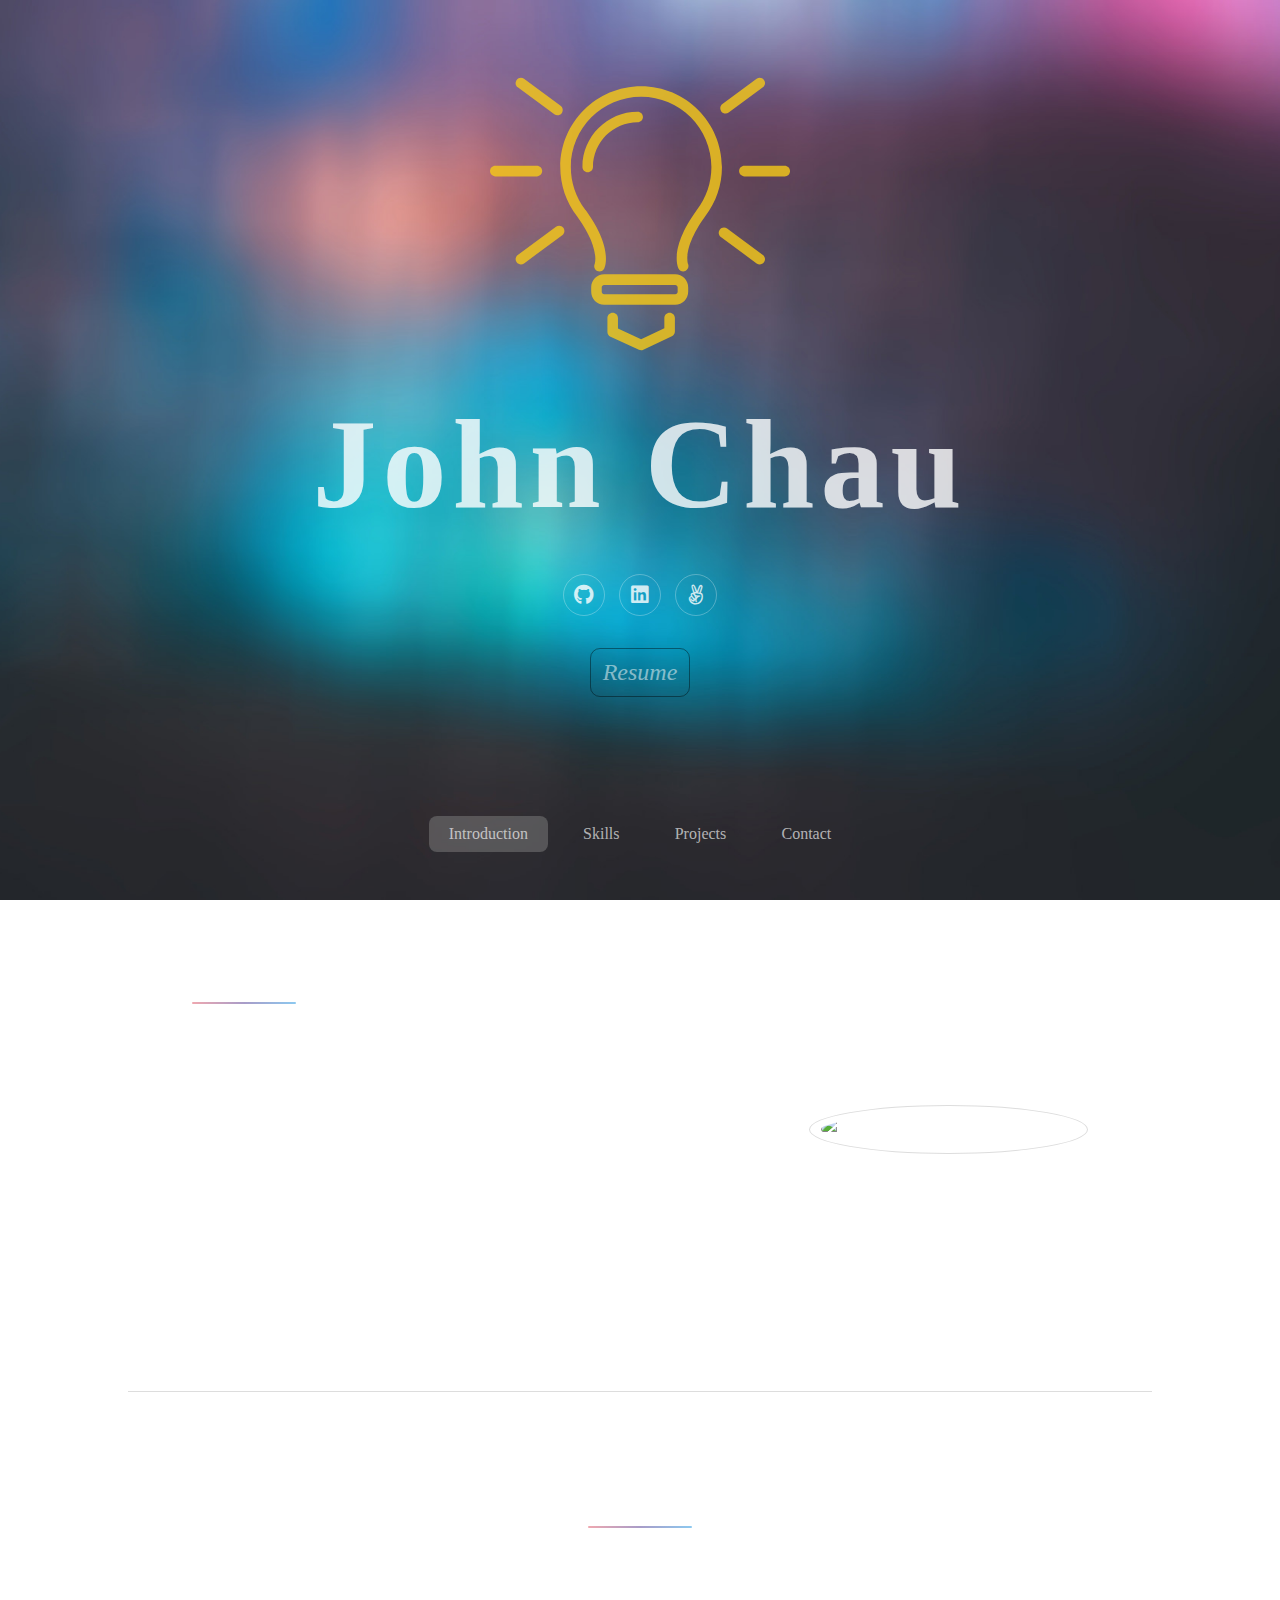
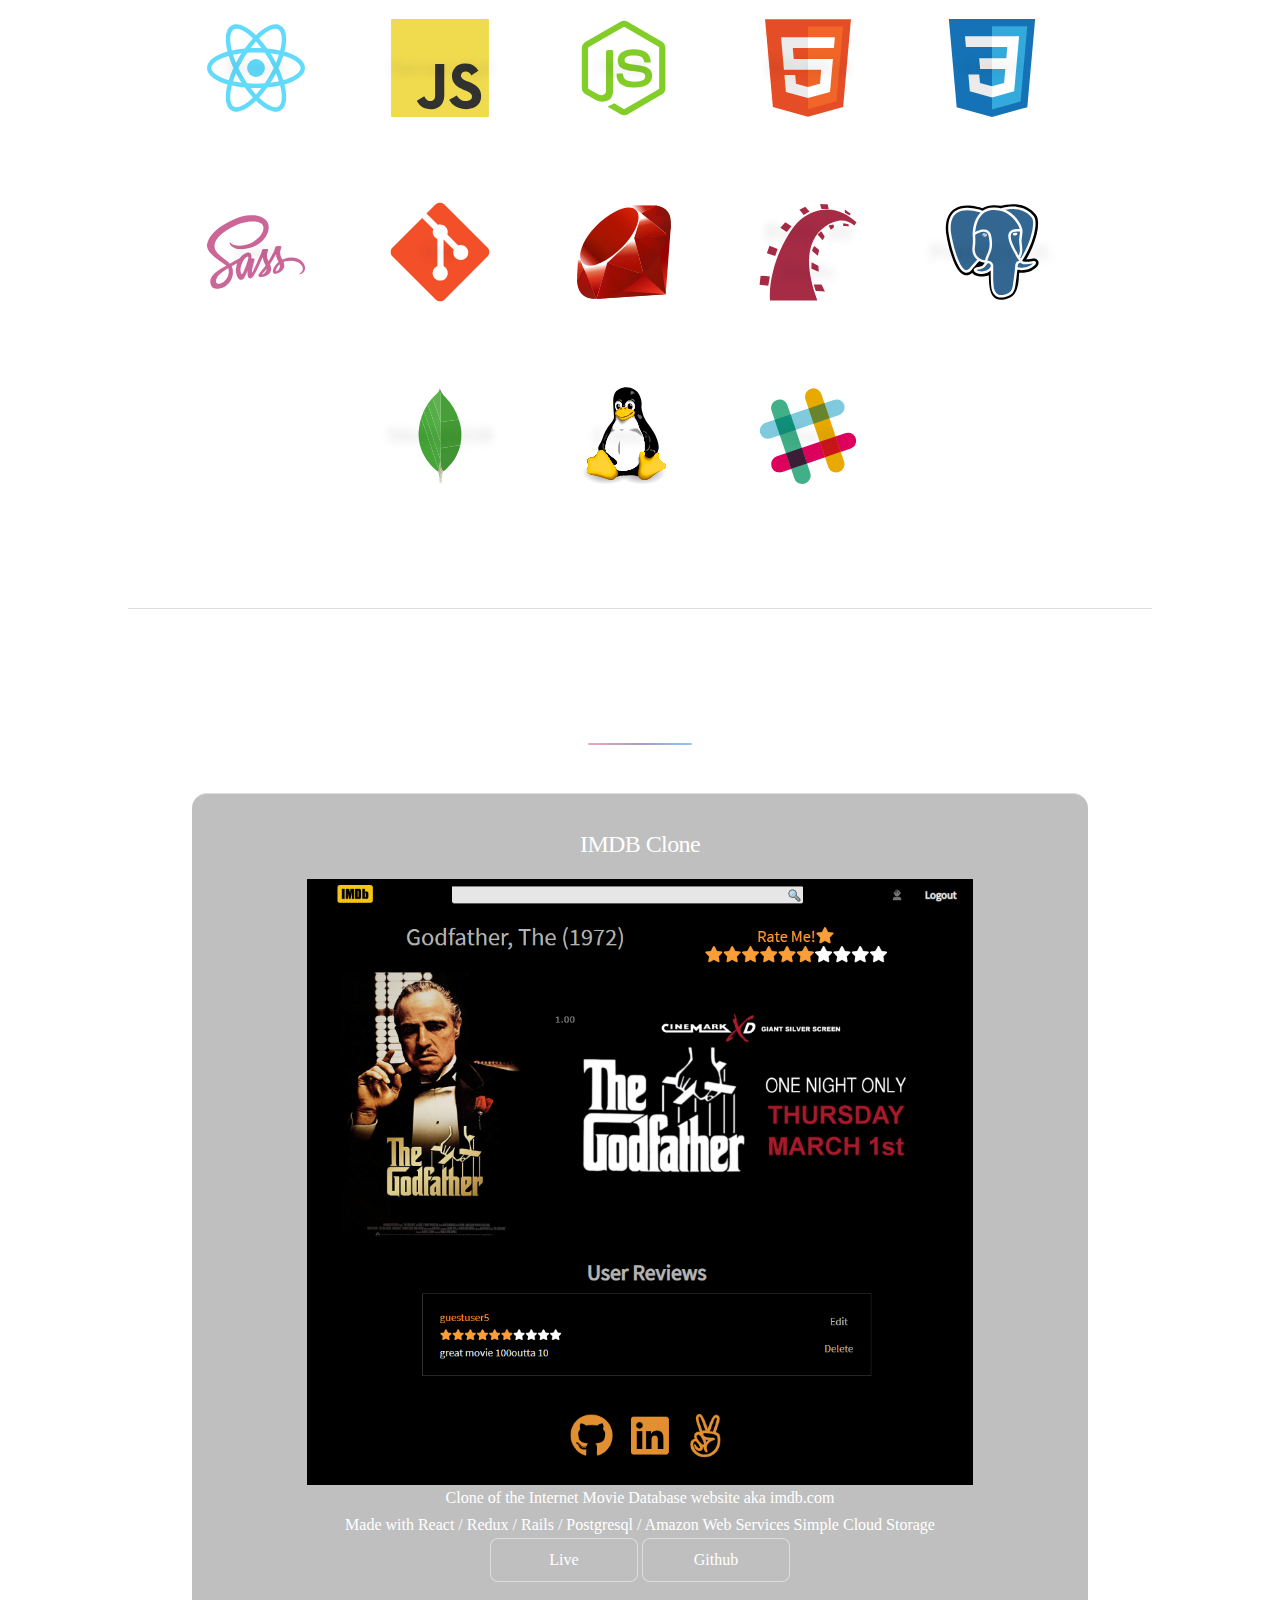
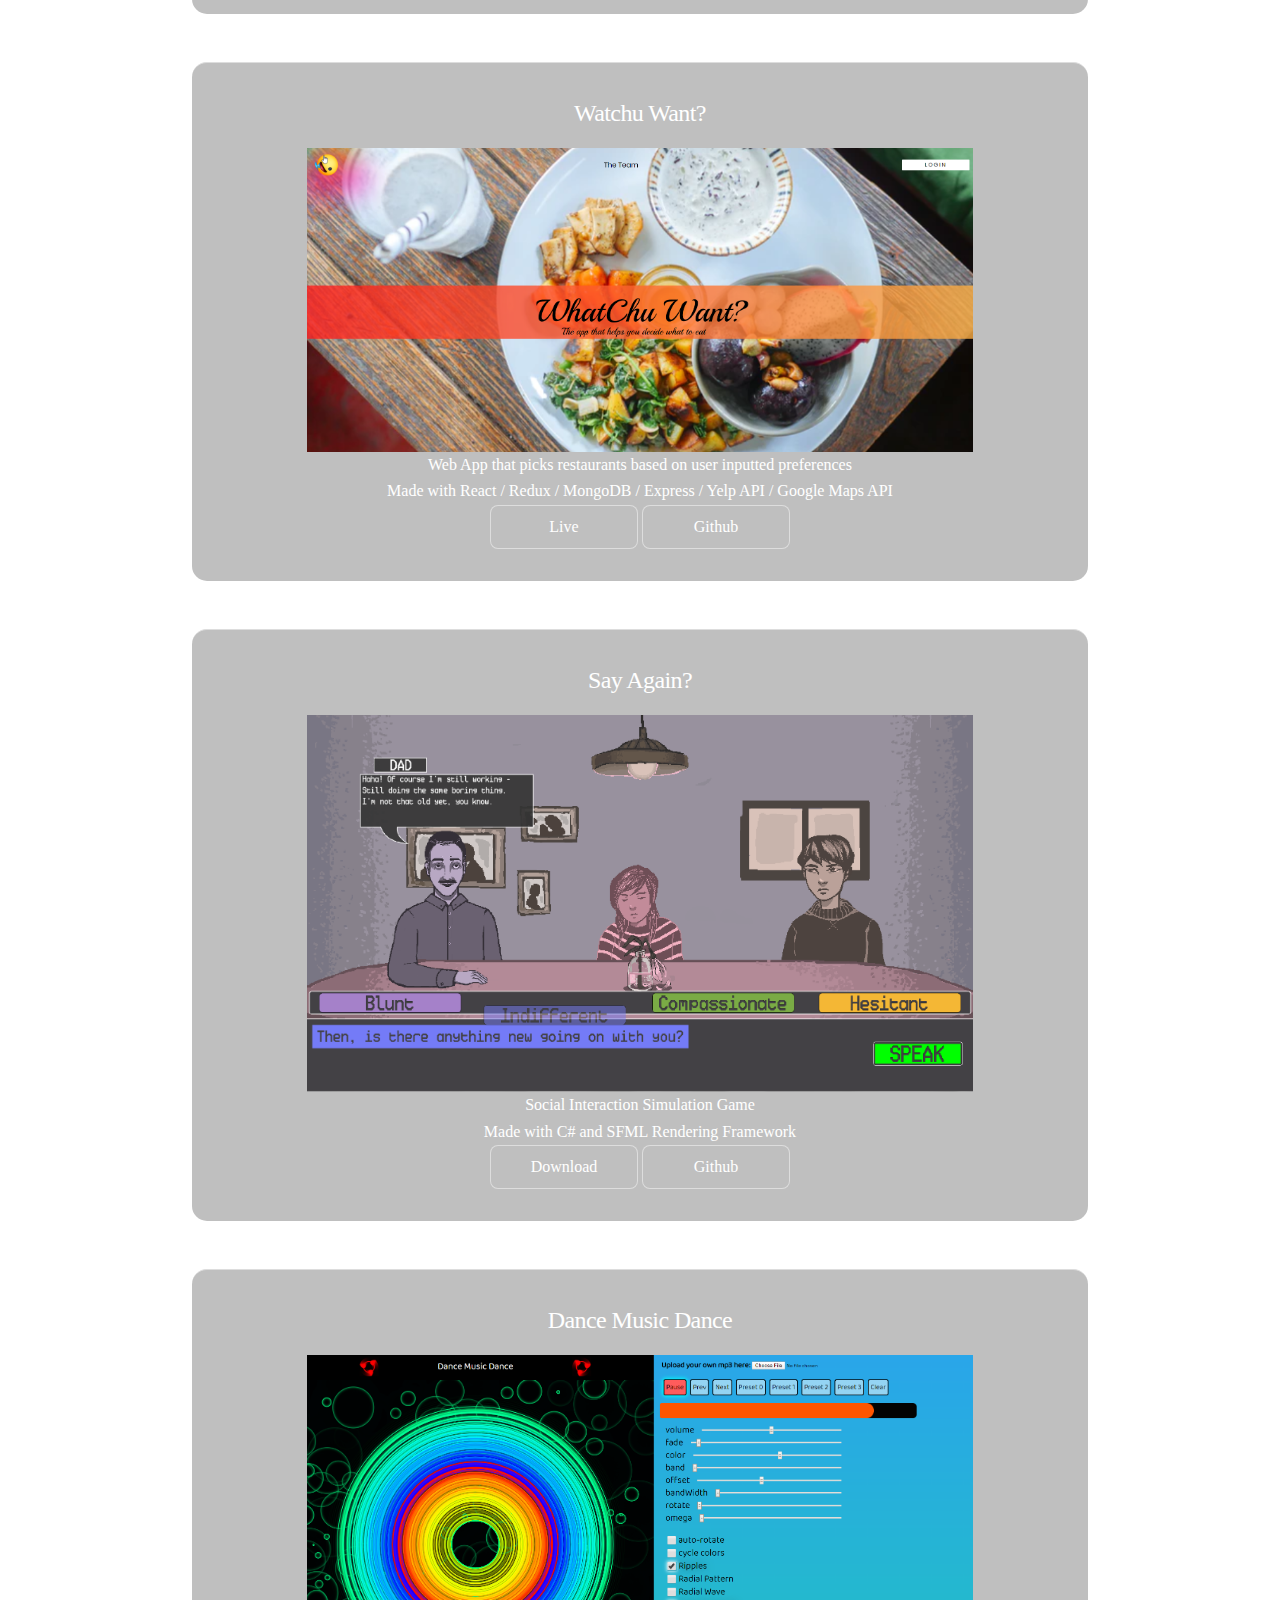
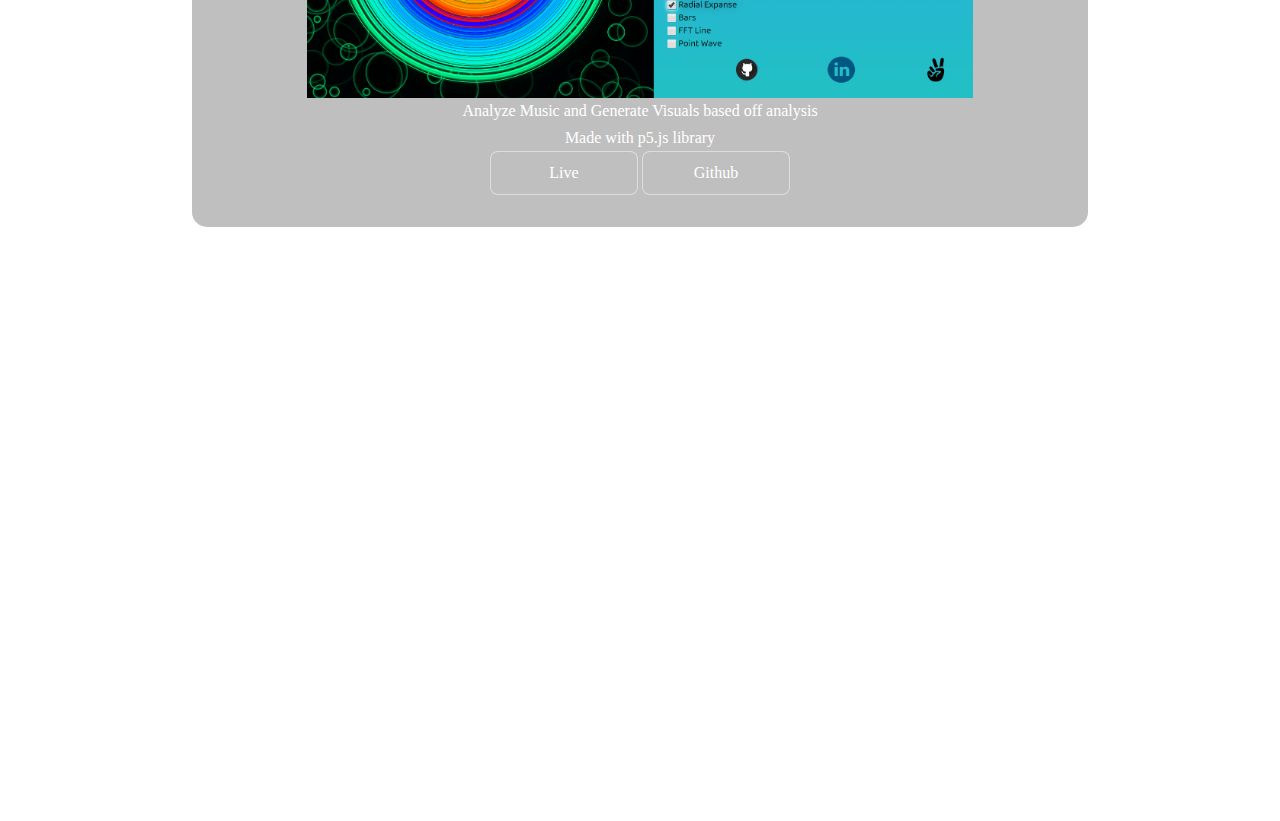
==== index.html @ 64729019 "clear up icons, change to new colorful ones" ====
<!DOCTYPE HTML>
<!--
	Stellar by HTML5 UP
	html5up.net | @ajlkn
	Free for personal and commercial use under the CCA 3.0 license (html5up.net/license)
-->
<html>
	<head>
		<title>John Chau</title>
		<meta charset="utf-8" />
		<meta name="viewport" content="width=device-width, initial-scale=1, user-scalable=no" />
		<link rel="stylesheet" href="assets/css/main.css" />
		<link rel="shortcut icon" href="images/bulb.svg" type="image/svg">
		<noscript><link rel="stylesheet" href="assets/css/noscript.css" /></noscript>
	</head>
	<body class="is-preload">

		<!-- Wrapper -->
			<div id="wrapper" class='fade-children'>

				<!-- Header -->
					<header id="header" class="alt">
						<!-- <span class="logo"><img src="images/bulb.svg" alt="bulb" /></span> -->
						<span class="logo">
							<object type="image/svg+xml" data="images/bulb.svg">
								Your browser does not support SVG
							</object>
						</span>
						<h1>John Chau</h1>
						<ul class="icons">
							<li><a href="https://github.com/jwchau" target="_blank" class="icon brands fa-github alt"><span class="label">GitHub</span></a></li>
							<li><a href="https://linkedin.com/in/jwchau" target="_blank" class="icon brands fa-linkedin alt"><span class="label">Linkedin</span></a></li>
							<li><a href="https://angel.co/u/john-chau-4" target="_blank" class="icon brands fa-angellist alt"><span class="label">Angellist</span></a></li>
						</ul>
						<a id='resume' href="./Resume.pdf" target="_blank">Resume</a>
					</header>

				<!-- Nav -->
					<nav id="nav">
						<ul>
							<li><a href="#intro" class="active">Introduction</a></li>
							<li><a href="#first">Skills</a></li>
							<li><a href="#second">Projects</a></li>
							<li><a href="#cta">Contact</a></li>
						</ul>
					</nav>

				<!-- Main -->
					<div id="main">

						<!-- Introduction -->
							<section id="intro" class="main">
								<div class="spotlight">
									<div class="content">
										<header class="major">
											<h2>About Me</h2>
										</header>
										<p>The Past: I graduated from UC Santa Cruz with BS: Computer Game Design and started as a programmer for a manufacturing company.
											I really enjoyed the work and wanted to explore what else the industry had to offer. <br><br>
											The Present: I finished a coding bootcamp, App Academy, and where I built several fullstack web applications with
											technologies like React.js, Ruby on Rails, MongoDB that can be seen in the projects section.<br><br>
											The Future: I am currently searching for software engineering positions in the bay area.
											With my background in fullstack development and game design I am confident I can work well in a team while pushing out production quality software.
										</p>
										<!-- <ul class="actions">
											<li><a href="generic.html" class="button">Learn More</a></li>
										</ul> -->
									</div>
									<span class="image"><img src="face.png" alt="face" /></span>
								</div>
							</section>

						<!-- First Section -->
							<section id="first" class="main special">
								<header class="major">
									<h2>Skills</h2>
								</header>
								<ul class="features">
									<li>
										<p>React</p>
										<img src="images/icons/react.svg" alt="react">
									</li>
									<li>
										<p>Javascript</p>
										<img src="images/icons/javascript.svg" alt="javascript">
									</li>
									<li>
										<p>Node</p>
										<img src="images/icons/nodejs.svg" alt="nodejs.svg">
									</li>
									<li>
										<p>HTML5</p>
										<img src="images/icons/html5.svg" alt="html5.svg">
									</li>
									<li>
										<p>CSS3</p>
										<img src="images/icons/css3.svg" alt="css3.svg">
									</li>
									<li>
										<p>Sass</p>
										<img src="images/icons/sass.svg" alt="sass.svg">
									</li>
									<li>
										<p>Git</p>
										<img src="images/icons/git.svg" alt="git.svg">
									</li>
									<li>
										<p>Ruby</p>
										<img src="images/icons/ruby.svg" alt="ruby.svg">
									</li>
									<li>
										<p>Ruby on Rails</p>
										<img src="images/icons/rails.svg" alt="rails.svg">
									</li>
									<li>
										<p>PostgreSQL</p>
										<img src="images/icons/postgresql.svg" alt="postgresql.svg">
									</li>
									<li>
										<p>MongoDB</p>
										<img src="images/icons/mongodb.svg" alt="mongodb.svg">
									</li>
									<li>
										<p>Linux</p>
										<img src="images/icons/linux.svg" alt="linux.svg">
									</li>
									<li>
										<p>Slack</p>
										<img src="images/icons/slack.svg" alt="slack.svg">
									</li>
								</ul>
							</section>

						<!-- Second Section -->
							<section id="second" class="main special">
								<header class="major">
									<h2>Projects</h2>
								</header>
								<ul class='alt projects-ul'>
									<li>
										<h2>IMDB Clone</h2>
										<img src="images/imdb.png" alt="imdb">
										<p>Clone of the Internet Movie Database website aka imdb.com <br>
											Made with React / Redux / Rails / Postgresql / Amazon Web Services Simple Cloud Storage
										</p>
										<div>
											<a href="http://mi-imdb.herokuapp.com/" class="button">Live</a>
											<a href="https://github.com/jwchau/imdb-clone" class="button">Github</a>
										</div>
										
									</li>
									<li>
										<h2>Watchu Want?</h2>
										<img src="images/wcw.png" alt="wcw">
										<p>Web App that picks restaurants based on user inputted preferences <br>
											Made with React / Redux / MongoDB / Express / Yelp API / Google Maps API
										</p>
										<div>
											<a href="http://watchuwant.herokuapp.com/" class="button">Live</a>
											<a href="https://github.com/jwchau/WatchuWant" class="button">Github</a>
										</div>
										
									</li>
									<li>
										<h2>Say Again?</h2>
										<img src="images/sayagain.png" alt="sayagain">
										<p>Social Interaction Simulation Game <br>
											Made with C# and SFML Rendering Framework
										</p>
										<div>
											<a href="https://teambabblefish.itch.io/say-again" class="button">Download</a>
											<a href="https://github.com/jwchau/SayAgain" class="button">Github</a>
										</div>
									</li>
									<li>
										<h2>Dance Music Dance</h2>
										<img src="images/dmd.png" alt="imdb">
										<p>Analyze Music and Generate Visuals based off analysis <br>
											Made with p5.js library
										</p>
										<div>
											<a href="https://jwchau.github.io/DanceMusicDance" class="button">Live</a>
											<a href="https://github.com/jwchau/DanceMusicDance" class="button">Github</a>
										</div>
									</li>
								</ul>
							</section>

						<!-- Get Started -->
							<!-- <section id="cta" class="main special">
								<footer class="major">
									<ul class="actions special">
										<li><a href="#" class="button">More About Me</a></li>
									</ul>
								</footer>
							</section> -->
					</div>

				<!-- Footer -->
					<footer id="footer">
						<section>
							<h2>Contact Information</h2>
							<p>For the quickest response time contact me via email, telephone or LinkedIn<br><br>
							Feel free to browse my other social medias to see what else I have going on in my life.
							</p>
						</section>
						<section>
							<h2>Direct Contact</h2>
							<dl class="alt">
								<dt>Phone</dt>
								<dd>(408) 896-0830</dd>
								<dt>Email</dt>
								<dd><a href="#">john.win.chau@gmail.com</a></dd>
							</dl>
							<h2>Social Media</h2>
							<ul class="icons">
								<li><a href="https://github.com/jwchau" target="_blank" class="icon brands fa-github alt"><span class="label">GitHub</span></a></li>
								<li><a href="https://linkedin.com/in/jwchau" target="_blank" class="icon brands fa-linkedin alt"><span class="label">Linkedin</span></a></li>
								<li><a href="https://angel.co/u/john-chau-4" target="_blank" class="icon brands fa-angellist alt"><span class="label">Angellist</span></a></li>
								<li><a href="https://twitter.com/johnchau1900" target="_blank" class="icon brands fa-twitter alt"><span class="label">Twitter</span></a></li>
								<li><a href="https://www.facebook.com/john.chau.3388" target="_blank" class="icon brands fa-facebook-f alt"><span class="label">Facebook</span></a></li>
								<li><a href="https://www.instagram.com/johnseeyaa/" target="_blank" class="icon brands fa-instagram alt"><span class="label">Instagram</span></a></li>
							</ul>
						</section>
						<p class="copyright">&copy; 2020 - John Chau </p>
					</footer>

			</div>

		<!-- Scripts -->
			<script src="assets/js/jquery.min.js"></script>
			<script src="assets/js/jquery.scrollex.min.js"></script>
			<script src="assets/js/jquery.scrolly.min.js"></script>
			<script src="assets/js/browser.min.js"></script>
			<script src="assets/js/breakpoints.min.js"></script>
			<script src="assets/js/util.js"></script>
			<script src="assets/js/main.js"></script>

	</body>
</html>
---- assets/css/main.css ----
@import url(fontawesome-all.min.css);
@import 'https://fonts.googleapis.com/css?family=Source+Sans+Pro:300,400';

/*
	Stellar by HTML5 UP
	html5up.net | @ajlkn
	Free for personal and commercial use under the CCA 3.0 license (html5up.net/license)
*/

html, body, div, span, applet, object,
iframe, h1, h2, h3, h4, h5, h6, p, blockquote,
pre, a, abbr, acronym, address, big, cite,
code, del, dfn, em, img, ins, kbd, q, s, samp,
small, strike, strong, sub, sup, tt, var, b,
u, i, center, dl, dt, dd, ol, ul, li, fieldset,
form, label, legend, table, caption, tbody,
tfoot, thead, tr, th, td, article, aside,
canvas, details, embed, figure, figcaption,
footer, header, hgroup, menu, nav, output, ruby,
section, summary, time, mark, audio, video {
	margin: 0;
	padding: 0;
	border: 0;
	font-size: 100%;
	font: inherit;
	vertical-align: baseline;
	font-family: 'Playfair Display';
}

article, aside, details, figcaption, figure,
footer, header, hgroup, menu, nav, section {
	display: block;}

body {
	line-height: 1;
	overflow-x: hidden;
}

ol, ul {
	list-style: none;
}

blockquote, q {
	quotes: none;
}

	blockquote:before, blockquote:after, q:before, q:after {
		content: '';
		content: none;
	}

table {
	border-collapse: collapse;
	border-spacing: 0;
}

body {
	-webkit-text-size-adjust: none;
}

mark {
	background-color: transparent;
	color: inherit;
}

input::-moz-focus-inner {
	border: 0;
	padding: 0;
}

input, select, textarea {
	-moz-appearance: none;
	-webkit-appearance: none;
	-ms-appearance: none;
	appearance: none;
}

/* Basic */

	@-ms-viewport {
		width: device-width;
	}

	body {
		-ms-overflow-style: scrollbar;
	}

	@media screen and (max-width: 480px) {

		html, body {
			min-width: 320px;
		}

	}

	html {
		box-sizing: border-box;
	}

	*, *:before, *:after {
		box-sizing: inherit;
	}

	/* body {
		background-color: #935d8c;
		background-image: url("images/overlay.png"), -moz-linear-gradient(45deg, #e37682 15%, #5f4d93 85%);
		background-image: url("images/overlay.png"), -webkit-linear-gradient(45deg, #e37682 15%, #5f4d93 85%);
		background-image: url("images/overlay.png"), -ms-linear-gradient(45deg, #e37682 15%, #5f4d93 85%);
		background-image: url("images/overlay.png"), linear-gradient(45deg, #e37682 15%, #5f4d93 85%);
	} */

		body.is-preload *, body.is-preload *:before, body.is-preload *:after {
			-moz-animation: none !important;
			-webkit-animation: none !important;
			-ms-animation: none !important;
			animation: none !important;
			-moz-transition: none !important;
			-webkit-transition: none !important;
			-ms-transition: none !important;
			transition: none !important;
		}

/* Type */

	body {
		background-color: #935d8c;
		color: rgba(255, 255, 255, 0.65);
	}

	body, input, select, textarea {
		font-family: "Source Sans Pro", Helvetica, sans-serif;
		font-size: 17pt;
		font-weight: 300;
		line-height: 1.65;
		width: 100%;
		height: 100%;
		background: url("../../images/bg.jpg") no-repeat center fixed;
		background-size: cover;
	}

		@media screen and (max-width: 1680px) {

			body, input, select, textarea {
				font-size: 14pt;
			}

		}

		@media screen and (max-width: 1280px) {

			body, input, select, textarea {
				font-size: 12pt;
			}

		}

		@media screen and (max-width: 360px) {

			body, input, select, textarea {
				font-size: 11pt;
			}

		}

	a {
		-moz-transition: color 0.2s ease, border-bottom 0.2s ease;
		-webkit-transition: color 0.2s ease, border-bottom 0.2s ease;
		-ms-transition: color 0.2s ease, border-bottom 0.2s ease;
		transition: color 0.2s ease, border-bottom 0.2s ease;
		text-decoration: none;
		border-bottom: dotted 1px;
		color: inherit;
	}

		a:hover {
			border-bottom-color: transparent;
		}

	strong, b {
		font-weight: 400;
	}

	em, i {
		font-style: italic;
	}

		p.content {
			-moz-columns: 20em 2;
			-webkit-columns: 20em 2;
			-ms-columns: 20em 2;
			columns: 20em 2;
			-moz-column-gap: 2em;
			-webkit-column-gap: 2em;
			-ms-column-gap: 2em;
			column-gap: 2em;
			text-align: justify;
		}

	h1, h2, h3, h4, h5, h6 {
		font-weight: 300;
		line-height: 1.5;
		margin: 0 0 0.7em 0;
		letter-spacing: -0.025em;
	}

		h1 a, h2 a, h3 a, h4 a, h5 a, h6 a {
			color: inherit;
			text-decoration: none;
		}

	h1 {
		font-size: 2.5em;
		line-height: 1.2;
	}

	h2 {
		font-size: 1.5em;
	}

	h3 {
		font-size: 1.25em;
	}

	h4 {
		font-size: 1.1em;
	}

	h5 {
		font-size: 0.9em;
	}

	h6 {
		font-size: 0.7em;
	}

	@media screen and (max-width: 736px) {

		h1 {
			font-size: 2em;
		}

	}

	sub {
		font-size: 0.8em;
		position: relative;
		top: 0.5em;
	}

	sup {
		font-size: 0.8em;
		position: relative;
		top: -0.5em;
	}

	blockquote {
		border-left: solid 4px;
		font-style: italic;
		margin: 0 0 2em 0;
		padding: 0.5em 0 0.5em 2em;
	}

	code {
		border-radius: 8px;
		border: solid 1px;
		font-family: "Courier New", monospace;
		font-size: 0.9em;
		margin: 0 0.25em;
		padding: 0.25em 0.65em;
	}

	pre {
		-webkit-overflow-scrolling: touch;
		font-family: "Courier New", monospace;
		font-size: 0.9em;
		margin: 0 0 2em 0;
	}

		pre code {
			display: block;
			line-height: 1.75;
			padding: 1em 1.5em;
			overflow-x: auto;
		}

	hr {
		border: 0;
		border-bottom: solid 1px;
		margin: 2em 0;
	}

		hr.major {
			margin: 3em 0;
		}

	.align-left {
		text-align: left;
	}

	.align-center {
		text-align: center;
	}

	.align-right {
		text-align: right;
	}

	input, select, textarea {
		color: #ffffff;
	}

	a:hover {
		color: #ffffff;
	}

	strong, b {
		color: #ffffff;
	}

	h1, h2, h3, h4, h5, h6 {
		color: #ffffff;
	}

	blockquote {
		border-left-color: rgba(255, 255, 255, 0.35);
	}

	code {
		background: rgba(255, 255, 255, 0.075);
		border-color: rgba(255, 255, 255, 0.35);
	}

	hr {
		border-bottom-color: rgba(255, 255, 255, 0.35);
	}

/* Row */

	.row {
		display: flex;
		flex-wrap: wrap;
		box-sizing: border-box;
		align-items: stretch;
	}

		.row > * {
			box-sizing: border-box;
		}

		.row.gtr-uniform > * > :last-child {
			margin-bottom: 0;
		}

		.row.aln-left {
			justify-content: flex-start;
		}

		.row.aln-center {
			justify-content: center;
		}

		.row.aln-right {
			justify-content: flex-end;
		}

		.row.aln-top {
			align-items: flex-start;
		}

		.row.aln-middle {
			align-items: center;
		}

		.row.aln-bottom {
			align-items: flex-end;
		}

		.row > .imp {
			order: -1;
		}

		.row > .col-1 {
			width: 8.33333%;
		}

		.row > .off-1 {
			margin-left: 8.33333%;
		}

		.row > .col-2 {
			width: 16.66667%;
		}

		.row > .off-2 {
			margin-left: 16.66667%;
		}

		.row > .col-3 {
			width: 25%;
		}

		.row > .off-3 {
			margin-left: 25%;
		}

		.row > .col-4 {
			width: 33.33333%;
		}

		.row > .off-4 {
			margin-left: 33.33333%;
		}

		.row > .col-5 {
			width: 41.66667%;
		}

		.row > .off-5 {
			margin-left: 41.66667%;
		}

		.row > .col-6 {
			width: 50%;
		}

		.row > .off-6 {
			margin-left: 50%;
		}

		.row > .col-7 {
			width: 58.33333%;
		}

		.row > .off-7 {
			margin-left: 58.33333%;
		}

		.row > .col-8 {
			width: 66.66667%;
		}

		.row > .off-8 {
			margin-left: 66.66667%;
		}

		.row > .col-9 {
			width: 75%;
		}

		.row > .off-9 {
			margin-left: 75%;
		}

		.row > .col-10 {
			width: 83.33333%;
		}

		.row > .off-10 {
			margin-left: 83.33333%;
		}

		.row > .col-11 {
			width: 91.66667%;
		}

		.row > .off-11 {
			margin-left: 91.66667%;
		}

		.row > .col-12 {
			width: 100%;
		}

		.row > .off-12 {
			margin-left: 100%;
		}

		.row.gtr-0 {
			margin-top: 0;
			margin-left: 0em;
		}

			.row.gtr-0 > * {
				padding: 0 0 0 0em;
			}

			.row.gtr-0.gtr-uniform {
				margin-top: 0em;
			}

				.row.gtr-0.gtr-uniform > * {
					padding-top: 0em;
				}

		.row.gtr-25 {
			margin-top: 0;
			margin-left: -0.375em;
		}

			.row.gtr-25 > * {
				padding: 0 0 0 0.375em;
			}

			.row.gtr-25.gtr-uniform {
				margin-top: -0.375em;
			}

				.row.gtr-25.gtr-uniform > * {
					padding-top: 0.375em;
				}

		.row.gtr-50 {
			margin-top: 0;
			margin-left: -0.75em;
		}

			.row.gtr-50 > * {
				padding: 0 0 0 0.75em;
			}

			.row.gtr-50.gtr-uniform {
				margin-top: -0.75em;
			}

				.row.gtr-50.gtr-uniform > * {
					padding-top: 0.75em;
				}

		.row {
			margin-top: 0;
			margin-left: -1.5em;
		}

			.row > * {
				padding: 0 0 0 1.5em;
			}

			.row.gtr-uniform {
				margin-top: -1.5em;
			}

				.row.gtr-uniform > * {
					padding-top: 1.5em;
				}

		.row.gtr-150 {
			margin-top: 0;
			margin-left: -2.25em;
		}

			.row.gtr-150 > * {
				padding: 0 0 0 2.25em;
			}

			.row.gtr-150.gtr-uniform {
				margin-top: -2.25em;
			}

				.row.gtr-150.gtr-uniform > * {
					padding-top: 2.25em;
				}

		.row.gtr-200 {
			margin-top: 0;
			margin-left: -3em;
		}

			.row.gtr-200 > * {
				padding: 0 0 0 3em;
			}

			.row.gtr-200.gtr-uniform {
				margin-top: -3em;
			}

				.row.gtr-200.gtr-uniform > * {
					padding-top: 3em;
				}

		@media screen and (max-width: 1680px) {

			.row {
				display: flex;
				flex-wrap: wrap;
				box-sizing: border-box;
				align-items: stretch;
			}

				.row > * {
					box-sizing: border-box;
				}

				.row.gtr-uniform > * > :last-child {
					margin-bottom: 0;
				}

				.row.aln-left {
					justify-content: flex-start;
				}

				.row.aln-center {
					justify-content: center;
				}

				.row.aln-right {
					justify-content: flex-end;
				}

				.row.aln-top {
					align-items: flex-start;
				}

				.row.aln-middle {
					align-items: center;
				}

				.row.aln-bottom {
					align-items: flex-end;
				}

				.row > .imp-xlarge {
					order: -1;
				}

				.row > .col-1-xlarge {
					width: 8.33333%;
				}

				.row > .off-1-xlarge {
					margin-left: 8.33333%;
				}

				.row > .col-2-xlarge {
					width: 16.66667%;
				}

				.row > .off-2-xlarge {
					margin-left: 16.66667%;
				}

				.row > .col-3-xlarge {
					width: 25%;
				}

				.row > .off-3-xlarge {
					margin-left: 25%;
				}

				.row > .col-4-xlarge {
					width: 33.33333%;
				}

				.row > .off-4-xlarge {
					margin-left: 33.33333%;
				}

				.row > .col-5-xlarge {
					width: 41.66667%;
				}

				.row > .off-5-xlarge {
					margin-left: 41.66667%;
				}

				.row > .col-6-xlarge {
					width: 50%;
				}

				.row > .off-6-xlarge {
					margin-left: 50%;
				}

				.row > .col-7-xlarge {
					width: 58.33333%;
				}

				.row > .off-7-xlarge {
					margin-left: 58.33333%;
				}

				.row > .col-8-xlarge {
					width: 66.66667%;
				}

				.row > .off-8-xlarge {
					margin-left: 66.66667%;
				}

				.row > .col-9-xlarge {
					width: 75%;
				}

				.row > .off-9-xlarge {
					margin-left: 75%;
				}

				.row > .col-10-xlarge {
					width: 83.33333%;
				}

				.row > .off-10-xlarge {
					margin-left: 83.33333%;
				}

				.row > .col-11-xlarge {
					width: 91.66667%;
				}

				.row > .off-11-xlarge {
					margin-left: 91.66667%;
				}

				.row > .col-12-xlarge {
					width: 100%;
				}

				.row > .off-12-xlarge {
					margin-left: 100%;
				}

				.row.gtr-0 {
					margin-top: 0;
					margin-left: 0em;
				}

					.row.gtr-0 > * {
						padding: 0 0 0 0em;
					}

					.row.gtr-0.gtr-uniform {
						margin-top: 0em;
					}

						.row.gtr-0.gtr-uniform > * {
							padding-top: 0em;
						}

				.row.gtr-25 {
					margin-top: 0;
					margin-left: -0.375em;
				}

					.row.gtr-25 > * {
						padding: 0 0 0 0.375em;
					}

					.row.gtr-25.gtr-uniform {
						margin-top: -0.375em;
					}

						.row.gtr-25.gtr-uniform > * {
							padding-top: 0.375em;
						}

				.row.gtr-50 {
					margin-top: 0;
					margin-left: -0.75em;
				}

					.row.gtr-50 > * {
						padding: 0 0 0 0.75em;
					}

					.row.gtr-50.gtr-uniform {
						margin-top: -0.75em;
					}

						.row.gtr-50.gtr-uniform > * {
							padding-top: 0.75em;
						}

				.row {
					margin-top: 0;
					margin-left: -1.5em;
				}

					.row > * {
						padding: 0 0 0 1.5em;
					}

					.row.gtr-uniform {
						margin-top: -1.5em;
					}

						.row.gtr-uniform > * {
							padding-top: 1.5em;
						}

				.row.gtr-150 {
					margin-top: 0;
					margin-left: -2.25em;
				}

					.row.gtr-150 > * {
						padding: 0 0 0 2.25em;
					}

					.row.gtr-150.gtr-uniform {
						margin-top: -2.25em;
					}

						.row.gtr-150.gtr-uniform > * {
							padding-top: 2.25em;
						}

				.row.gtr-200 {
					margin-top: 0;
					margin-left: -3em;
				}

					.row.gtr-200 > * {
						padding: 0 0 0 3em;
					}

					.row.gtr-200.gtr-uniform {
						margin-top: -3em;
					}

						.row.gtr-200.gtr-uniform > * {
							padding-top: 3em;
						}

		}

		@media screen and (max-width: 1280px) {

			.row {
				display: flex;
				flex-wrap: wrap;
				box-sizing: border-box;
				align-items: stretch;
			}

				.row > * {
					box-sizing: border-box;
				}

				.row.gtr-uniform > * > :last-child {
					margin-bottom: 0;
				}

				.row.aln-left {
					justify-content: flex-start;
				}

				.row.aln-center {
					justify-content: center;
				}

				.row.aln-right {
					justify-content: flex-end;
				}

				.row.aln-top {
					align-items: flex-start;
				}

				.row.aln-middle {
					align-items: center;
				}

				.row.aln-bottom {
					align-items: flex-end;
				}

				.row > .imp-large {
					order: -1;
				}

				.row > .col-1-large {
					width: 8.33333%;
				}

				.row > .off-1-large {
					margin-left: 8.33333%;
				}

				.row > .col-2-large {
					width: 16.66667%;
				}

				.row > .off-2-large {
					margin-left: 16.66667%;
				}

				.row > .col-3-large {
					width: 25%;
				}

				.row > .off-3-large {
					margin-left: 25%;
				}

				.row > .col-4-large {
					width: 33.33333%;
				}

				.row > .off-4-large {
					margin-left: 33.33333%;
				}

				.row > .col-5-large {
					width: 41.66667%;
				}

				.row > .off-5-large {
					margin-left: 41.66667%;
				}

				.row > .col-6-large {
					width: 50%;
				}

				.row > .off-6-large {
					margin-left: 50%;
				}

				.row > .col-7-large {
					width: 58.33333%;
				}

				.row > .off-7-large {
					margin-left: 58.33333%;
				}

				.row > .col-8-large {
					width: 66.66667%;
				}

				.row > .off-8-large {
					margin-left: 66.66667%;
				}

				.row > .col-9-large {
					width: 75%;
				}

				.row > .off-9-large {
					margin-left: 75%;
				}

				.row > .col-10-large {
					width: 83.33333%;
				}

				.row > .off-10-large {
					margin-left: 83.33333%;
				}

				.row > .col-11-large {
					width: 91.66667%;
				}

				.row > .off-11-large {
					margin-left: 91.66667%;
				}

				.row > .col-12-large {
					width: 100%;
				}

				.row > .off-12-large {
					margin-left: 100%;
				}

				.row.gtr-0 {
					margin-top: 0;
					margin-left: 0em;
				}

					.row.gtr-0 > * {
						padding: 0 0 0 0em;
					}

					.row.gtr-0.gtr-uniform {
						margin-top: 0em;
					}

						.row.gtr-0.gtr-uniform > * {
							padding-top: 0em;
						}

				.row.gtr-25 {
					margin-top: 0;
					margin-left: -0.375em;
				}

					.row.gtr-25 > * {
						padding: 0 0 0 0.375em;
					}

					.row.gtr-25.gtr-uniform {
						margin-top: -0.375em;
					}

						.row.gtr-25.gtr-uniform > * {
							padding-top: 0.375em;
						}

				.row.gtr-50 {
					margin-top: 0;
					margin-left: -0.75em;
				}

					.row.gtr-50 > * {
						padding: 0 0 0 0.75em;
					}

					.row.gtr-50.gtr-uniform {
						margin-top: -0.75em;
					}

						.row.gtr-50.gtr-uniform > * {
							padding-top: 0.75em;
						}

				.row {
					margin-top: 0;
					margin-left: -1.5em;
				}

					.row > * {
						padding: 0 0 0 1.5em;
					}

					.row.gtr-uniform {
						margin-top: -1.5em;
					}

						.row.gtr-uniform > * {
							padding-top: 1.5em;
						}

				.row.gtr-150 {
					margin-top: 0;
					margin-left: -2.25em;
				}

					.row.gtr-150 > * {
						padding: 0 0 0 2.25em;
					}

					.row.gtr-150.gtr-uniform {
						margin-top: -2.25em;
					}

						.row.gtr-150.gtr-uniform > * {
							padding-top: 2.25em;
						}

				.row.gtr-200 {
					margin-top: 0;
					margin-left: -3em;
				}

					.row.gtr-200 > * {
						padding: 0 0 0 3em;
					}

					.row.gtr-200.gtr-uniform {
						margin-top: -3em;
					}

						.row.gtr-200.gtr-uniform > * {
							padding-top: 3em;
						}

		}

		@media screen and (max-width: 980px) {

			.row {
				display: flex;
				flex-wrap: wrap;
				box-sizing: border-box;
				align-items: stretch;
			}

				.row > * {
					box-sizing: border-box;
				}

				.row.gtr-uniform > * > :last-child {
					margin-bottom: 0;
				}

				.row.aln-left {
					justify-content: flex-start;
				}

				.row.aln-center {
					justify-content: center;
				}

				.row.aln-right {
					justify-content: flex-end;
				}

				.row.aln-top {
					align-items: flex-start;
				}

				.row.aln-middle {
					align-items: center;
				}

				.row.aln-bottom {
					align-items: flex-end;
				}

				.row > .imp-medium {
					order: -1;
				}

				.row > .col-1-medium {
					width: 8.33333%;
				}

				.row > .off-1-medium {
					margin-left: 8.33333%;
				}

				.row > .col-2-medium {
					width: 16.66667%;
				}

				.row > .off-2-medium {
					margin-left: 16.66667%;
				}

				.row > .col-3-medium {
					width: 25%;
				}

				.row > .off-3-medium {
					margin-left: 25%;
				}

				.row > .col-4-medium {
					width: 33.33333%;
				}

				.row > .off-4-medium {
					margin-left: 33.33333%;
				}

				.row > .col-5-medium {
					width: 41.66667%;
				}

				.row > .off-5-medium {
					margin-left: 41.66667%;
				}

				.row > .col-6-medium {
					width: 50%;
				}

				.row > .off-6-medium {
					margin-left: 50%;
				}

				.row > .col-7-medium {
					width: 58.33333%;
				}

				.row > .off-7-medium {
					margin-left: 58.33333%;
				}

				.row > .col-8-medium {
					width: 66.66667%;
				}

				.row > .off-8-medium {
					margin-left: 66.66667%;
				}

				.row > .col-9-medium {
					width: 75%;
				}

				.row > .off-9-medium {
					margin-left: 75%;
				}

				.row > .col-10-medium {
					width: 83.33333%;
				}

				.row > .off-10-medium {
					margin-left: 83.33333%;
				}

				.row > .col-11-medium {
					width: 91.66667%;
				}

				.row > .off-11-medium {
					margin-left: 91.66667%;
				}

				.row > .col-12-medium {
					width: 100%;
				}

				.row > .off-12-medium {
					margin-left: 100%;
				}

				.row.gtr-0 {
					margin-top: 0;
					margin-left: 0em;
				}

					.row.gtr-0 > * {
						padding: 0 0 0 0em;
					}

					.row.gtr-0.gtr-uniform {
						margin-top: 0em;
					}

						.row.gtr-0.gtr-uniform > * {
							padding-top: 0em;
						}

				.row.gtr-25 {
					margin-top: 0;
					margin-left: -0.375em;
				}

					.row.gtr-25 > * {
						padding: 0 0 0 0.375em;
					}

					.row.gtr-25.gtr-uniform {
						margin-top: -0.375em;
					}

						.row.gtr-25.gtr-uniform > * {
							padding-top: 0.375em;
						}

				.row.gtr-50 {
					margin-top: 0;
					margin-left: -0.75em;
				}

					.row.gtr-50 > * {
						padding: 0 0 0 0.75em;
					}

					.row.gtr-50.gtr-uniform {
						margin-top: -0.75em;
					}

						.row.gtr-50.gtr-uniform > * {
							padding-top: 0.75em;
						}

				.row {
					margin-top: 0;
					margin-left: -1.5em;
				}

					.row > * {
						padding: 0 0 0 1.5em;
					}

					.row.gtr-uniform {
						margin-top: -1.5em;
					}

						.row.gtr-uniform > * {
							padding-top: 1.5em;
						}

				.row.gtr-150 {
					margin-top: 0;
					margin-left: -2.25em;
				}

					.row.gtr-150 > * {
						padding: 0 0 0 2.25em;
					}

					.row.gtr-150.gtr-uniform {
						margin-top: -2.25em;
					}

						.row.gtr-150.gtr-uniform > * {
							padding-top: 2.25em;
						}

				.row.gtr-200 {
					margin-top: 0;
					margin-left: -3em;
				}

					.row.gtr-200 > * {
						padding: 0 0 0 3em;
					}

					.row.gtr-200.gtr-uniform {
						margin-top: -3em;
					}

						.row.gtr-200.gtr-uniform > * {
							padding-top: 3em;
						}

		}

		@media screen and (max-width: 736px) {

			.row {
				display: flex;
				flex-wrap: wrap;
				box-sizing: border-box;
				align-items: stretch;
			}

				.row > * {
					box-sizing: border-box;
				}

				.row.gtr-uniform > * > :last-child {
					margin-bottom: 0;
				}

				.row.aln-left {
					justify-content: flex-start;
				}

				.row.aln-center {
					justify-content: center;
				}

				.row.aln-right {
					justify-content: flex-end;
				}

				.row.aln-top {
					align-items: flex-start;
				}

				.row.aln-middle {
					align-items: center;
				}

				.row.aln-bottom {
					align-items: flex-end;
				}

				.row > .imp-small {
					order: -1;
				}

				.row > .col-1-small {
					width: 8.33333%;
				}

				.row > .off-1-small {
					margin-left: 8.33333%;
				}

				.row > .col-2-small {
					width: 16.66667%;
				}

				.row > .off-2-small {
					margin-left: 16.66667%;
				}

				.row > .col-3-small {
					width: 25%;
				}

				.row > .off-3-small {
					margin-left: 25%;
				}

				.row > .col-4-small {
					width: 33.33333%;
				}

				.row > .off-4-small {
					margin-left: 33.33333%;
				}

				.row > .col-5-small {
					width: 41.66667%;
				}

				.row > .off-5-small {
					margin-left: 41.66667%;
				}

				.row > .col-6-small {
					width: 50%;
				}

				.row > .off-6-small {
					margin-left: 50%;
				}

				.row > .col-7-small {
					width: 58.33333%;
				}

				.row > .off-7-small {
					margin-left: 58.33333%;
				}

				.row > .col-8-small {
					width: 66.66667%;
				}

				.row > .off-8-small {
					margin-left: 66.66667%;
				}

				.row > .col-9-small {
					width: 75%;
				}

				.row > .off-9-small {
					margin-left: 75%;
				}

				.row > .col-10-small {
					width: 83.33333%;
				}

				.row > .off-10-small {
					margin-left: 83.33333%;
				}

				.row > .col-11-small {
					width: 91.66667%;
				}

				.row > .off-11-small {
					margin-left: 91.66667%;
				}

				.row > .col-12-small {
					width: 100%;
				}

				.row > .off-12-small {
					margin-left: 100%;
				}

				.row.gtr-0 {
					margin-top: 0;
					margin-left: 0em;
				}

					.row.gtr-0 > * {
						padding: 0 0 0 0em;
					}

					.row.gtr-0.gtr-uniform {
						margin-top: 0em;
					}

						.row.gtr-0.gtr-uniform > * {
							padding-top: 0em;
						}

				.row.gtr-25 {
					margin-top: 0;
					margin-left: -0.25em;
				}

					.row.gtr-25 > * {
						padding: 0 0 0 0.25em;
					}

					.row.gtr-25.gtr-uniform {
						margin-top: -0.25em;
					}

						.row.gtr-25.gtr-uniform > * {
							padding-top: 0.25em;
						}

				.row.gtr-50 {
					margin-top: 0;
					margin-left: -0.5em;
				}

					.row.gtr-50 > * {
						padding: 0 0 0 0.5em;
					}

					.row.gtr-50.gtr-uniform {
						margin-top: -0.5em;
					}

						.row.gtr-50.gtr-uniform > * {
							padding-top: 0.5em;
						}

				.row {
					margin-top: 0;
					margin-left: -1em;
				}

					.row > * {
						padding: 0 0 0 1em;
					}

					.row.gtr-uniform {
						margin-top: -1em;
					}

						.row.gtr-uniform > * {
							padding-top: 1em;
						}

				.row.gtr-150 {
					margin-top: 0;
					margin-left: -1.5em;
				}

					.row.gtr-150 > * {
						padding: 0 0 0 1.5em;
					}

					.row.gtr-150.gtr-uniform {
						margin-top: -1.5em;
					}

						.row.gtr-150.gtr-uniform > * {
							padding-top: 1.5em;
						}

				.row.gtr-200 {
					margin-top: 0;
					margin-left: -2em;
				}

					.row.gtr-200 > * {
						padding: 0 0 0 2em;
					}

					.row.gtr-200.gtr-uniform {
						margin-top: -2em;
					}

						.row.gtr-200.gtr-uniform > * {
							padding-top: 2em;
						}

		}

		@media screen and (max-width: 480px) {

			.row {
				display: flex;
				flex-wrap: wrap;
				box-sizing: border-box;
				align-items: stretch;
			}

				.row > * {
					box-sizing: border-box;
				}

				.row.gtr-uniform > * > :last-child {
					margin-bottom: 0;
				}

				.row.aln-left {
					justify-content: flex-start;
				}

				.row.aln-center {
					justify-content: center;
				}

				.row.aln-right {
					justify-content: flex-end;
				}

				.row.aln-top {
					align-items: flex-start;
				}

				.row.aln-middle {
					align-items: center;
				}

				.row.aln-bottom {
					align-items: flex-end;
				}

				.row > .imp-xsmall {
					order: -1;
				}

				.row > .col-1-xsmall {
					width: 8.33333%;
				}

				.row > .off-1-xsmall {
					margin-left: 8.33333%;
				}

				.row > .col-2-xsmall {
					width: 16.66667%;
				}

				.row > .off-2-xsmall {
					margin-left: 16.66667%;
				}

				.row > .col-3-xsmall {
					width: 25%;
				}

				.row > .off-3-xsmall {
					margin-left: 25%;
				}

				.row > .col-4-xsmall {
					width: 33.33333%;
				}

				.row > .off-4-xsmall {
					margin-left: 33.33333%;
				}

				.row > .col-5-xsmall {
					width: 41.66667%;
				}

				.row > .off-5-xsmall {
					margin-left: 41.66667%;
				}

				.row > .col-6-xsmall {
					width: 50%;
				}

				.row > .off-6-xsmall {
					margin-left: 50%;
				}

				.row > .col-7-xsmall {
					width: 58.33333%;
				}

				.row > .off-7-xsmall {
					margin-left: 58.33333%;
				}

				.row > .col-8-xsmall {
					width: 66.66667%;
				}

				.row > .off-8-xsmall {
					margin-left: 66.66667%;
				}

				.row > .col-9-xsmall {
					width: 75%;
				}

				.row > .off-9-xsmall {
					margin-left: 75%;
				}

				.row > .col-10-xsmall {
					width: 83.33333%;
				}

				.row > .off-10-xsmall {
					margin-left: 83.33333%;
				}

				.row > .col-11-xsmall {
					width: 91.66667%;
				}

				.row > .off-11-xsmall {
					margin-left: 91.66667%;
				}

				.row > .col-12-xsmall {
					width: 100%;
				}

				.row > .off-12-xsmall {
					margin-left: 100%;
				}

				.row.gtr-0 {
					margin-top: 0;
					margin-left: 0em;
				}

					.row.gtr-0 > * {
						padding: 0 0 0 0em;
					}

					.row.gtr-0.gtr-uniform {
						margin-top: 0em;
					}

						.row.gtr-0.gtr-uniform > * {
							padding-top: 0em;
						}

				.row.gtr-25 {
					margin-top: 0;
					margin-left: -0.3125em;
				}

					.row.gtr-25 > * {
						padding: 0 0 0 0.3125em;
					}

					.row.gtr-25.gtr-uniform {
						margin-top: -0.3125em;
					}

						.row.gtr-25.gtr-uniform > * {
							padding-top: 0.3125em;
						}

				.row.gtr-50 {
					margin-top: 0;
					margin-left: -0.625em;
				}

					.row.gtr-50 > * {
						padding: 0 0 0 0.625em;
					}

					.row.gtr-50.gtr-uniform {
						margin-top: -0.625em;
					}

						.row.gtr-50.gtr-uniform > * {
							padding-top: 0.625em;
						}

				.row {
					margin-top: 0;
					margin-left: -1.25em;
				}

					.row > * {
						padding: 0 0 0 1.25em;
					}

					.row.gtr-uniform {
						margin-top: -1.25em;
					}

						.row.gtr-uniform > * {
							padding-top: 1.25em;
						}

				.row.gtr-150 {
					margin-top: 0;
					margin-left: -1.875em;
				}

					.row.gtr-150 > * {
						padding: 0 0 0 1.875em;
					}

					.row.gtr-150.gtr-uniform {
						margin-top: -1.875em;
					}

						.row.gtr-150.gtr-uniform > * {
							padding-top: 1.875em;
						}

				.row.gtr-200 {
					margin-top: 0;
					margin-left: -2.5em;
				}

					.row.gtr-200 > * {
						padding: 0 0 0 2.5em;
					}

					.row.gtr-200.gtr-uniform {
						margin-top: -2.5em;
					}

						.row.gtr-200.gtr-uniform > * {
							padding-top: 2.5em;
						}

		}

/* Box */

	.box {
		border-radius: 8px;
		border: solid;
		margin-bottom: 2em;
		padding: 1.5em;
	}

		.box > :last-child,
		.box > :last-child > :last-child,
		.box > :last-child > :last-child > :last-child {
			margin-bottom: 0;
		}

		.box.alt {
			border: 0;
			border-radius: 0;
			padding: 0;
		}

	.box {
		border-color: rgba(255, 255, 255, 0.35);
	}

/* Button */

	input[type="submit"],
	input[type="reset"],
	input[type="button"],
	button,
	.button {
		-moz-appearance: none;
		-webkit-appearance: none;
		-ms-appearance: none;
		appearance: none;
		-moz-transition: background-color 0.2s ease-in-out, color 0.2s ease-in-out;
		-webkit-transition: background-color 0.2s ease-in-out, color 0.2s ease-in-out;
		-ms-transition: background-color 0.2s ease-in-out, color 0.2s ease-in-out;
		transition: background-color 0.2s ease-in-out, color 0.2s ease-in-out;
		border-radius: 8px;
		border: 0;
		cursor: pointer;
		display: inline-block;
		font-weight: 300;
		height: 2.75em;
		line-height: 2.75em;
		min-width: 9.25em;
		padding: 0 1.5em;
		text-align: center;
		text-decoration: none;
		white-space: nowrap;
	}

		input[type="submit"].icon,
		input[type="reset"].icon,
		input[type="button"].icon,
		button.icon,
		.button.icon {
			padding-left: 1.35em;
		}

			input[type="submit"].icon:before,
			input[type="reset"].icon:before,
			input[type="button"].icon:before,
			button.icon:before,
			.button.icon:before {
				margin-right: 0.5em;
			}

		input[type="submit"].fit,
		input[type="reset"].fit,
		input[type="button"].fit,
		button.fit,
		.button.fit {
			width: 100%;
		}

		input[type="submit"].small,
		input[type="reset"].small,
		input[type="button"].small,
		button.small,
		.button.small {
			font-size: 0.8em;
		}

		input[type="submit"].large,
		input[type="reset"].large,
		input[type="button"].large,
		button.large,
		.button.large {
			font-size: 1.35em;
		}

		input[type="submit"].disabled, input[type="submit"]:disabled,
		input[type="reset"].disabled,
		input[type="reset"]:disabled,
		input[type="button"].disabled,
		input[type="button"]:disabled,
		button.disabled,
		button:disabled,
		.button.disabled,
		.button:disabled {
			pointer-events: none;
			opacity: 0.25;
		}

		@media screen and (max-width: 736px) {

			input[type="submit"],
			input[type="reset"],
			input[type="button"],
			button,
			.button {
				min-width: 0;
			}

		}

	input[type="submit"],
	input[type="reset"],
	input[type="button"],
	button,
	.button {
		background-color: transparent;
		box-shadow: inset 0 0 0 1px rgba(255, 255, 255, 0.35);
		color: #ffffff !important;
	}

		input[type="submit"]:hover,
		input[type="reset"]:hover,
		input[type="button"]:hover,
		button:hover,
		.button:hover {
			background-color: rgba(255, 255, 255, 0.075);
		}

		input[type="submit"]:active,
		input[type="reset"]:active,
		input[type="button"]:active,
		button:active,
		.button:active {
			background-color: rgba(255, 255, 255, 0.2);
		}

		input[type="submit"].icon:before,
		input[type="reset"].icon:before,
		input[type="button"].icon:before,
		button.icon:before,
		.button.icon:before {
			color: rgba(255, 255, 255, 0.5);
		}

		input[type="submit"].primary,
		input[type="reset"].primary,
		input[type="button"].primary,
		button.primary,
		.button.primary {
			background-color: #8cc9f0;
			color: #ffffff !important;
			box-shadow: none;
		}

			input[type="submit"].primary:hover,
			input[type="reset"].primary:hover,
			input[type="button"].primary:hover,
			button.primary:hover,
			.button.primary:hover {
				background-color: #9acff2;
			}

			input[type="submit"].primary:active,
			input[type="reset"].primary:active,
			input[type="button"].primary:active,
			button.primary:active,
			.button.primary:active {
				background-color: #7ec3ee;
			}

			input[type="submit"].primary.icon:before,
			input[type="reset"].primary.icon:before,
			input[type="button"].primary.icon:before,
			button.primary.icon:before,
			.button.primary.icon:before {
				color: #ffffff !important;
			}

/* Form */

	form {
		margin: 0 0 2em 0;
	}

	label {
		display: block;
		font-size: 0.9em;
		font-weight: 400;
		margin: 0 0 1em 0;
	}

	input[type="text"],
	input[type="password"],
	input[type="email"],
	select,
	textarea {
		-moz-appearance: none;
		-webkit-appearance: none;
		-ms-appearance: none;
		appearance: none;
		border-radius: 8px;
		border: solid 1px;
		color: inherit;
		display: block;
		outline: 0;
		padding: 0 1em;
		text-decoration: none;
		width: 100%;
	}

		input[type="text"]:invalid,
		input[type="password"]:invalid,
		input[type="email"]:invalid,
		select:invalid,
		textarea:invalid {
			box-shadow: none;
		}

	select {
		background-size: 1.25rem;
		background-repeat: no-repeat;
		background-position: calc(100% - 1rem) center;
		height: 2.75em;
		padding-right: 2.75em;
		text-overflow: ellipsis;
	}

		select:focus::-ms-value {
			background-color: transparent;
		}

		select::-ms-expand {
			display: none;
		}

	input[type="text"],
	input[type="password"],
	input[type="email"],
	select {
		height: 2.75em;
	}

	textarea {
		padding: 0.75em 1em;
	}

	input[type="checkbox"],
	input[type="radio"] {
		-moz-appearance: none;
		-webkit-appearance: none;
		-ms-appearance: none;
		appearance: none;
		display: block;
		float: left;
		margin-right: -2em;
		opacity: 0;
		width: 1em;
		z-index: -1;
	}

		input[type="checkbox"] + label,
		input[type="radio"] + label {
			text-decoration: none;
			cursor: pointer;
			display: inline-block;
			font-size: 1em;
			font-weight: 300;
			padding-left: 2.4em;
			padding-right: 0.75em;
			position: relative;
		}

			input[type="checkbox"] + label:before,
			input[type="radio"] + label:before {
				-moz-osx-font-smoothing: grayscale;
				-webkit-font-smoothing: antialiased;
				display: inline-block;
				font-style: normal;
				font-variant: normal;
				text-rendering: auto;
				line-height: 1;
				text-transform: none !important;
				font-family: 'Font Awesome 5 Free';
				font-weight: 900;
			}

			input[type="checkbox"] + label:before,
			input[type="radio"] + label:before {
				border-radius: 8px;
				border: solid 1px;
				content: '';
				display: inline-block;
				font-size: 0.8em;
				height: 2.0625em;
				left: 0;
				line-height: 2.0625em;
				position: absolute;
				text-align: center;
				top: 0;
				width: 2.0625em;
			}

		input[type="checkbox"]:checked + label:before,
		input[type="radio"]:checked + label:before {
			content: '\f00c';
		}

	input[type="checkbox"] + label:before {
		border-radius: 8px;
	}

	input[type="radio"] + label:before {
		border-radius: 100%;
	}

	::-webkit-input-placeholder {
		opacity: 1.0;
	}

	:-moz-placeholder {
		opacity: 1.0;
	}

	::-moz-placeholder {
		opacity: 1.0;
	}

	:-ms-input-placeholder {
		opacity: 1.0;
	}

	label {
		color: #ffffff;
	}

	input[type="text"],
	input[type="password"],
	input[type="email"],
	select,
	textarea {
		background-color: rgba(255, 255, 255, 0.075);
		border-color: rgba(255, 255, 255, 0.35);
	}

		input[type="text"]:focus,
		input[type="password"]:focus,
		input[type="email"]:focus,
		select:focus,
		textarea:focus {
			border-color: #8cc9f0;
			box-shadow: 0 0 0 1px #8cc9f0;
		}

	select {
		background-image: url("data:image/svg+xml;charset=utf8,%3Csvg xmlns='http://www.w3.org/2000/svg' width='40' height='40' preserveAspectRatio='none' viewBox='0 0 40 40'%3E%3Cpath d='M9.4,12.3l10.4,10.4l10.4-10.4c0.2-0.2,0.5-0.4,0.9-0.4c0.3,0,0.6,0.1,0.9,0.4l3.3,3.3c0.2,0.2,0.4,0.5,0.4,0.9 c0,0.4-0.1,0.6-0.4,0.9L20.7,31.9c-0.2,0.2-0.5,0.4-0.9,0.4c-0.3,0-0.6-0.1-0.9-0.4L4.3,17.3c-0.2-0.2-0.4-0.5-0.4-0.9 c0-0.4,0.1-0.6,0.4-0.9l3.3-3.3c0.2-0.2,0.5-0.4,0.9-0.4S9.1,12.1,9.4,12.3z' fill='rgba(255, 255, 255, 0.35)' /%3E%3C/svg%3E");
	}

		select option {
			color: #ffffff;
			background: #935d8c;
		}

	input[type="checkbox"] + label,
	input[type="radio"] + label {
		color: rgba(255, 255, 255, 0.65);
	}

		input[type="checkbox"] + label:before,
		input[type="radio"] + label:before {
			background: rgba(255, 255, 255, 0.075);
			border-color: rgba(255, 255, 255, 0.35);
		}

	input[type="checkbox"]:checked + label:before,
	input[type="radio"]:checked + label:before {
		background-color: #ffffff;
		border-color: #ffffff;
		color: #935d8c;
	}

	input[type="checkbox"]:focus + label:before,
	input[type="radio"]:focus + label:before {
		border-color: #8cc9f0;
		box-shadow: 0 0 0 1px #8cc9f0;
	}

	::-webkit-input-placeholder {
		color: rgba(255, 255, 255, 0.5) !important;
	}

	:-moz-placeholder {
		color: rgba(255, 255, 255, 0.5) !important;
	}

	::-moz-placeholder {
		color: rgba(255, 255, 255, 0.5) !important;
	}

	:-ms-input-placeholder {
		color: rgba(255, 255, 255, 0.5) !important;
	}

	.formerize-placeholder {
		color: rgba(255, 255, 255, 0.5) !important;
	}

/* Icon */

	.icon {
		text-decoration: none;
		-moz-transition: background-color 0.2s ease-in-out, color 0.2s ease-in-out;
		-webkit-transition: background-color 0.2s ease-in-out, color 0.2s ease-in-out;
		-ms-transition: background-color 0.2s ease-in-out, color 0.2s ease-in-out;
		transition: background-color 0.2s ease-in-out, color 0.2s ease-in-out;
		border-bottom: none;
		position: relative;
	}

		.icon:before {
			-moz-osx-font-smoothing: grayscale;
			-webkit-font-smoothing: antialiased;
			display: inline-block;
			font-style: normal;
			font-variant: normal;
			text-rendering: auto;
			line-height: 1;
			text-transform: none !important;
			font-family: 'Font Awesome 5 Free';
			font-weight: 400;
		}

		.icon > .label {
			display: none;
		}

		.icon:before {
			line-height: solid;
		}

		.icon.solid:before {
			font-weight: 900;
		}

		.icon.brands:before {
			font-family: 'Font Awesome 5 Brands';
		}

		.icon.major {
			border: solid 1px;
			display: inline-block;
			border-radius: 100%;
			padding: 0.65em;
			margin: 0 0 2em 0;
			cursor: default;
		}

			.icon.major:before {
				display: inline-block;
				font-size: 4.25rem;
				width: 2.25em;
				height: 2.25em;
				line-height: 2.2em;
				border-radius: 100%;
				border: solid 1px;
				text-align: center;
			}

		.icon.alt {
			display: inline-block;
			border: solid 1px;
			border-radius: 100%;
		}

			.icon.alt:before {
				display: block;
				font-size: 1.25em;
				width: 2em;
				height: 2em;
				text-align: center;
				line-height: 2em;
			}

		.icon.style1 {
			color: #efa8b0;
		}

		.icon.style2 {
			color: #c79cc8;
		}

		.icon.style3 {
			color: #a89cc8;
		}

		.icon.style4 {
			color: #9bb2e1;
		}

		.icon.style5 {
			color: #8cc9f0;
		}

		@media screen and (max-width: 1680px) {

			.icon.major:before {
				font-size: 3.5rem;
			}

		}

		@media screen and (max-width: 1280px) {

			.icon.major:before {
				font-size: 2.75rem;
			}

		}

		@media screen and (max-width: 736px) {

			.icon.major {
				margin: 0 0 1.5em 0;
				padding: 0.35em;
			}

				.icon.major:before {
					font-size: 1.5rem;
				}

		}

	.icon.major {
		border-color: rgba(255, 255, 255, 0.35);
	}

		.icon.major:before {
			border-color: rgba(255, 255, 255, 0.35);
		}

	.icon.alt {
		border-color: rgba(255, 255, 255, 0.35);
		color: #ffffff;
	}

		.icon.alt:hover {
			background-color: rgba(255, 255, 255, 0.075);
		}

		.icon.alt:active {
			background-color: rgba(255, 255, 255, 0.2);
		}

/* Image */

	.image {
		border-radius: 8px;
		border: 0;
		display: inline-block;
		position: relative;
	}

		.image img {
			border-radius: 8px;
			display: block;
		}

		.image.left, .image.right {
			max-width: 40%;
		}

			.image.left img, .image.right img {
				width: 100%;
			}

		.image.left {
			float: left;
			margin: 0 1.5em 1em 0;
			top: 0.25em;
		}

		.image.right {
			float: right;
			margin: 0 0 1em 1.5em;
			top: 0.25em;
		}

		.image.fit {
			display: block;
			margin: 0 0 2em 0;
			width: 100%;
		}

			.image.fit img {
				width: 100%;
			}

		.image.main {
			display: block;
			margin: 0 0 3em 0;
			width: 100%;
		}

			.image.main img {
				width: 100%;
			}

/* List */

	ol {
		list-style: decimal;
		margin: 0 0 2em 0;
		padding-left: 1.25em;
	}

		ol li {
			padding-left: 0.25em;
		}

	ul {
		list-style: disc;
		margin: 0 0 2em 0;
		padding-left: 1em;
	}

		ul li {
			padding-left: 0.5em;
		}

		ul.alt {
			list-style: none;
			padding-left: 0;
		}

			ul.alt li {
				border-top: solid 1px;
				/* padding: 0.5em 0; */
			}

				ul.alt li:first-child {
					/* border-top: 0; */
					/* padding-top: 0; */
				}

				.projects-ul > li {
					display: flex;
					margin-bottom: 3em;
					padding: 2em;
					flex-direction: column;
					justify-content: flex-start;
					align-items: center;
					border-radius: 15px;
					background-color: rgba(0, 0, 0, 0.25);
				}

				.projects-ul > li > img {
					width: 80%;
				}

	dl {
		margin: 0 0 2em 0;
	}

		dl dt {
			display: block;
			font-weight: 400;
			margin: 0 0 1em 0;
		}

		dl dd {
			margin-left: 2em;
		}

		dl.alt dt {
			display: block;
			width: 3em;
			margin: 0;
			clear: left;
			float: left;
		}

		dl.alt dd {
			margin: 0 0 0.85em 5.5em;
		}

		dl.alt:after {
			content: '';
			display: block;
			clear: both;
		}

	ul.alt li {
		border-top-color: rgba(255, 255, 255, 0.35);
	}

	dl dt {
		color: #ffffff;
	}

/* Actions */

	ul.actions {
		display: -moz-flex;
		display: -webkit-flex;
		display: -ms-flex;
		display: flex;
		cursor: default;
		list-style: none;
		margin-left: -1em;
		padding-left: 0;
	}

		ul.actions li {
			padding: 0 0 0 1em;
			vertical-align: middle;
		}

		ul.actions.special {
			-moz-justify-content: center;
			-webkit-justify-content: center;
			-ms-justify-content: center;
			justify-content: center;
			width: 100%;
			margin-left: 0;
		}

			ul.actions.special li:first-child {
				padding-left: 0;
			}

		ul.actions.stacked {
			-moz-flex-direction: column;
			-webkit-flex-direction: column;
			-ms-flex-direction: column;
			flex-direction: column;
			margin-left: 0;
		}

			ul.actions.stacked li {
				padding: 1.3em 0 0 0;
			}

				ul.actions.stacked li:first-child {
					padding-top: 0;
				}

		ul.actions.fit {
			width: calc(100% + 1em);
		}

			ul.actions.fit li {
				-moz-flex-grow: 1;
				-webkit-flex-grow: 1;
				-ms-flex-grow: 1;
				flex-grow: 1;
				-moz-flex-shrink: 1;
				-webkit-flex-shrink: 1;
				-ms-flex-shrink: 1;
				flex-shrink: 1;
				width: 100%;
			}

				ul.actions.fit li > * {
					width: 100%;
				}

			ul.actions.fit.stacked {
				width: 100%;
			}

		@media screen and (max-width: 480px) {

			ul.actions:not(.fixed) {
				-moz-flex-direction: column;
				-webkit-flex-direction: column;
				-ms-flex-direction: column;
				flex-direction: column;
				margin-left: 0;
				width: 100% !important;
			}

				ul.actions:not(.fixed) li {
					-moz-flex-grow: 1;
					-webkit-flex-grow: 1;
					-ms-flex-grow: 1;
					flex-grow: 1;
					-moz-flex-shrink: 1;
					-webkit-flex-shrink: 1;
					-ms-flex-shrink: 1;
					flex-shrink: 1;
					padding: 1em 0 0 0;
					text-align: center;
					width: 100%;
				}

					ul.actions:not(.fixed) li > * {
						width: 100%;
					}

					ul.actions:not(.fixed) li:first-child {
						padding-top: 0;
					}

					ul.actions:not(.fixed) li input[type="submit"],
					ul.actions:not(.fixed) li input[type="reset"],
					ul.actions:not(.fixed) li input[type="button"],
					ul.actions:not(.fixed) li button,
					ul.actions:not(.fixed) li .button {
						width: 100%;
					}

						ul.actions:not(.fixed) li input[type="submit"].icon:before,
						ul.actions:not(.fixed) li input[type="reset"].icon:before,
						ul.actions:not(.fixed) li input[type="button"].icon:before,
						ul.actions:not(.fixed) li button.icon:before,
						ul.actions:not(.fixed) li .button.icon:before {
							margin-left: -0.5rem;
						}

		}

/* Icons */

	ul.icons {
		cursor: default;
		list-style: none;
		padding-left: 0;
	}

		ul.icons li {
			display: inline-block;
			padding: 0 0.65em 0 0;
		}

			ul.icons li:last-child {
				padding-right: 0 !important;
			}

#resume {
	font-style: oblique;
	border-radius: 10px;
	font-size: 24px;
	padding: 4px 12px;
	border: 1px solid rgba(0, 0, 0, 0.5);
}

#resume:hover {
	border-color: white;
	box-shadow: 0 0 10px 1px white;
}

/* Section/Article */

	section.special, article.special {
		text-align: center;
	}

	header.major {
		margin-bottom: 3em;
	}

		header.major h2 {
			font-size: 2em;
		}

			header.major h2:after {
				display: block;
				content: '';
				width: 3.25em;
				height: 2px;
				margin: 0.7em 0 1em 0;
				border-radius: 2px;
			}

				section.special header.major h2:after, article.special header.major h2:after {
					margin-left: auto;
					margin-right: auto;
				}

		header.major p {
			font-size: 1.25em;
			letter-spacing: -0.025em;
		}

		header.major.special {
			text-align: center;
		}

			header.major.special h2:after {
				margin-left: auto;
				margin-right: auto;
			}

	footer.major {
		margin-top: 3em;
	}

	@media screen and (max-width: 736px) {

		header.major {
			margin-bottom: 0;
		}

			header.major h2 {
				font-size: 1.5em;
			}

			header.major p {
				font-size: 1em;
				letter-spacing: 0;
			}

				header.major p br {
					display: none;
				}

		footer.major {
			margin-top: 0;
		}

	}

	header.major h2:after {
		background-color: rgba(255, 255, 255, 0.35);
	}

/* Table */

	.table-wrapper {
		-webkit-overflow-scrolling: touch;
		overflow-x: auto;
	}

	table {
		margin: 0 0 2em 0;
		width: 100%;
	}

		table tbody tr {
			border: solid 1px;
			border-left: 0;
			border-right: 0;
		}

		table td {
			padding: 0.75em 0.75em;
		}

		table th {
			font-size: 0.9em;
			font-weight: 400;
			padding: 0 0.75em 0.75em 0.75em;
			text-align: left;
		}

		table thead {
			border-bottom: solid 2px;
		}

		table tfoot {
			border-top: solid 2px;
		}

		table.alt {
			border-collapse: separate;
		}

			table.alt tbody tr td {
				border: solid 1px;
				border-left-width: 0;
				border-top-width: 0;
			}

				table.alt tbody tr td:first-child {
					border-left-width: 1px;
				}

			table.alt tbody tr:first-child td {
				border-top-width: 1px;
			}

			table.alt thead {
				border-bottom: 0;
			}

			table.alt tfoot {
				border-top: 0;
			}

	table tbody tr {
		border-color: rgba(255, 255, 255, 0.35);
	}

		table tbody tr:nth-child(2n + 1) {
			background-color: rgba(255, 255, 255, 0.075);
		}

	table th {
		color: #ffffff;
	}

	table thead {
		border-bottom-color: rgba(255, 255, 255, 0.35);
	}

	table tfoot {
		border-top-color: rgba(255, 255, 255, 0.35);
	}

	table.alt tbody tr td {
		border-color: rgba(255, 255, 255, 0.35);
	}

/* Features */

	.features {
		display: -moz-flex;
		display: -webkit-flex;
		display: -ms-flex;
		display: flex;
		-moz-flex-wrap: wrap;
		-webkit-flex-wrap: wrap;
		-ms-flex-wrap: wrap;
		flex-wrap: wrap;
		-moz-justify-content: center;
		-webkit-justify-content: center;
		-ms-justify-content: center;
		justify-content: center;
		width: calc(100% + 2em);
		margin: 0 0 3em -2em;
		padding: 0;
		list-style: none;
	}

		.features li {
			margin: 2em;
			padding: 10px;
			display: flex;
			justify-content: space-evenly;
			align-items: center;
			position: relative;
			border-radius: 100%;
		}
		.features li:hover > p {
			color: rgba(0, 0, 0, 0.75);
			text-shadow: 0 0 4px white;
		}

		.features li > img {
			object-fit: contain;
			width: 100px;
			height: 100px;
		}

		.features li:hover > img {
			background-color: rgba(255, 255, 255, 0.5);
			filter: blur(5px);
		}

		.features > li > p {
			position: absolute;
			font-weight: bold;
			font-size: 1.5em;
			transition:
				text-shadow 0.1s ease-in-out,
				background-color 0.1s ease-in-out,
				color 0.1s ease-in-out;
			color: rgba(0, 0, 0, 0);
			text-shadow: 0 0 10px rgba(0, 0, 0, 0.1);
			z-index: 1;
		}

			.features li:nth-child(1), .features li:nth-child(2), .features li:nth-child(3) {
				/* margin-top: 0; */
			}

			.features li > :last-child {
				margin-bottom: 0;
			}

		@media screen and (max-width: 980px) {

			.features li {
				/* width: calc(50% - 2em); */
			}

				.features li:nth-child(3) {
					/* margin-top: 3em; */
				}

		}

		@media screen and (max-width: 736px) {

			.features {
				width: 100%;
				margin: 0 0 2em 0;
			}

				.features li {
					/* width: 100%; */
					/* margin-left: 0; */
					/* margin-top: 2em; */
				}

				.features > li > p {
					font-size: 1em;
				}
					.features li:nth-child(2), .features li:nth-child(3) {
						/* margin-top: 2em; */
					}

		}

/* Statistics */

	.statistics {
		display: -moz-flex;
		display: -webkit-flex;
		display: -ms-flex;
		display: flex;
		width: 100%;
		margin: 0 0 3em 0;
		padding: 0;
		list-style: none;
		cursor: default;
	}

		.statistics li {
			-moz-flex: 1;
			-webkit-flex: 1;
			-ms-flex: 1;
			flex: 1;
			padding: 1.5em;
			color: #ffffff;
			text-align: center;
		}

			.statistics li.style1 {
				background-color: #efa8b0;
			}

			.statistics li.style2 {
				background-color: #c79cc8;
			}

			.statistics li.style3 {
				background-color: #a89cc8;
			}

			.statistics li.style4 {
				background-color: #9bb2e1;
			}

			.statistics li.style5 {
				background-color: #8cc9f0;
			}

			.statistics li strong, .statistics li b {
				display: block;
				font-size: 2em;
				line-height: 1.1;
				color: inherit !important;
				font-weight: 300;
				letter-spacing: -0.025em;
			}

			.statistics li:first-child {
				border-top-left-radius: 8px;
				border-bottom-left-radius: 8px;
			}

			.statistics li:last-child {
				border-top-right-radius: 8px;
				border-bottom-right-radius: 8px;
			}

			.statistics li .icon {
				display: inline-block;
			}

				.statistics li .icon:before {
					font-size: 2.75rem;
					line-height: 1.3;
				}

		@media screen and (max-width: 980px) {

			.statistics li strong, .statistics li b {
				font-size: 1.5em;
			}

		}

		@media screen and (max-width: 736px) {

			.statistics {
				display: block;
				width: 20em;
				max-width: 100%;
				margin: 0 auto 2em auto;
			}

				.statistics li:first-child {
					border-bottom-left-radius: 0;
					border-top-right-radius: 8px;
				}

				.statistics li:last-child {
					border-top-right-radius: 0;
					border-bottom-left-radius: 8px;
				}

				.statistics li .icon:before {
					font-size: 3.75rem;
				}

				.statistics li strong, .statistics li b {
					font-size: 2.5em;
				}

		}

/* Spotlight */

	.spotlight {
		display: -moz-flex;
		display: -webkit-flex;
		display: -ms-flex;
		display: flex;
		-moz-align-items: center;
		-webkit-align-items: center;
		-ms-align-items: center;
		align-items: center;
		margin: 0 0 2em 0;
	}

		.spotlight .content {
			-moz-flex: 1;
			-webkit-flex: 1;
			-ms-flex: 1;
			flex: 1;
		}

			.spotlight .content > :last-child {
				margin-bottom: 0;
			}

			.spotlight .content header.major {
				margin: 0 0 2em 0;
			}

		.spotlight .image {
			display: inline-block;
			margin-left: 4em;
			padding: 0.65em;
			border-radius: 100%;
			border: solid 1px;
		}

			.spotlight .image img {
				display: block;
				border-radius: 100%;
				width: 16em;
			}

		@media screen and (max-width: 980px) {

			.spotlight {
				-moz-flex-direction: column-reverse;
				-webkit-flex-direction: column-reverse;
				-ms-flex-direction: column-reverse;
				flex-direction: column-reverse;
				text-align: center;
			}

				.spotlight .content {
					-moz-flex: 0 1 auto;
					-webkit-flex: 0 1 auto;
					-ms-flex: 0 1 auto;
					flex: 0 1 auto;
					width: 100%;
				}

					.spotlight .content header.major h2:after {
						margin-left: auto;
						margin-right: auto;
					}

					.spotlight .content .actions {
						-moz-justify-content: center;
						-webkit-justify-content: center;
						-ms-justify-content: center;
						justify-content: center;
						width: calc(100% + 1em);
					}

				.spotlight .image {
					-moz-flex: 0 1 auto;
					-webkit-flex: 0 1 auto;
					-ms-flex: 0 1 auto;
					flex: 0 1 auto;
					margin-left: 0;
					margin-bottom: 2em;
				}

		}

		@media screen and (max-width: 736px) {

			.spotlight .image {
				padding: 0.35em;
			}

				.spotlight .image img {
					width: 12em;
				}

		}

	.spotlight .image {
		border-color: rgba(255, 255, 255, 0.35);
	}

/* Header */

	#header {
		height: 50em;
		/* padding: 5em 5em 1em 5em ; */
		text-align: center;
		display: flex;
		flex-direction: column;
		justify-content: flex-start;
		align-items: center;
		padding-top: 4rem;
	}

		#header h1 {
			margin: 0 0 0.25em 0;
		}

		#header p {
			font-size: 1.25em;
			letter-spacing: -0.025em;
		}

		#header.alt {
			/* padding: 7em 5em 4em 5em ; */
		}

			#header.alt h1 {
				font-size: 8em;
				user-select: none;
				letter-spacing: 6px;
				font-weight: 900;
				color: white;
			}

			#header.alt > * {
				-moz-transition: opacity 3s ease;
				-webkit-transition: opacity 3s ease;
				-ms-transition: opacity 3s ease;
				transition: opacity 3s ease;
				-moz-transition-delay: 0.5s;
				-webkit-transition-delay: 0.5s;
				-ms-transition-delay: 0.5s;
				transition-delay: 0.5s;
				opacity: 0.8;
			}

			#header.alt .logo {
				-moz-transition: opacity 1.25s ease, -moz-transform 0.5s ease;
				-webkit-transition: opacity 1.25s ease, -webkit-transform 0.5s ease;
				-ms-transition: opacity 1.25s ease, -ms-transform 0.5s ease;
				transition: opacity 1.25s ease, transform 0.5s ease;
				-moz-transition-delay: 0s;
				-webkit-transition-delay: 0s;
				-ms-transition-delay: 0s;
				transition-delay: 0s;
				display: block;
				margin: 0 0 1.5em 0;
				height: 300px;
			}

				#header.alt .logo img {
					display: block;
					margin: 0 auto;
					max-width: 75%;
				}

				#header.alt .logo object {
					display: block;
					/* margin: 0 auto; */
					/* max-width: 20%; */
					height: 100%;
				}

		/* @media screen and (max-width: 1280px) {

			#header {
				padding: 4em 4em 0.1em 4em ;
			}

				#header.alt {
					padding: 6em 4em 3em 4em ;
				}

		}

		@media screen and (max-width: 980px) {

			#header {
				padding: 4em 3em 0.1em 3em ;
			}

				#header.alt {
					padding: 5em 3em 2em 3em ;
				}

		}

		@media screen and (max-width: 736px) {

			#header {
				padding: 3em 2em 0.1em 2em ;
			}

				#header p {
					font-size: 1em;
					letter-spacing: 0;
				}

					#header p br {
						display: none;
					}

				#header.alt {
					padding: 4em 2em 1em 2em ;
				}

					#header.alt h1 {
						font-size: 2.5em;
					}

		}

		@media screen and (max-width: 480px) {

			#header {
				padding: 3em 1.5em 0.1em 1.5em ;
			}

				#header.alt {
					padding: 4em 1.5em 1em 1.5em ;
				}

		}

		@media screen and (max-width: 360px) {

			#header {
				padding: 2.5em 1em 0.1em 1em ;
			}

				#header.alt {
					padding: 3.5em 1em 0.5em 1em ;
				}

		} */

		body.is-preload #header.alt > * {
			opacity: 0;
		}

		body.is-preload #header.alt .logo {
			-moz-transform: scale(0.8) rotate(-30deg);
			-webkit-transform: scale(0.8) rotate(-30deg);
			-ms-transform: scale(0.8) rotate(-30deg);
			transform: scale(0.8) rotate(-30deg);
		}

/* Nav */

	#nav {
		-moz-transition: background-color 0.2s ease, border-top-left-radius 0.2s ease, border-top-right-radius 0.2s ease, padding 0.2s ease;
		-webkit-transition: background-color 0.2s ease, border-top-left-radius 0.2s ease, border-top-right-radius 0.2s ease, padding 0.2s ease;
		-ms-transition: background-color 0.2s ease, border-top-left-radius 0.2s ease, border-top-right-radius 0.2s ease, padding 0.2s ease;
		transition: background-color 0.2s ease, border-top-left-radius 0.2s ease, border-top-right-radius 0.2s ease, padding 0.2s ease;
		/* background-color: #ffffff; */
		/* color: #636363; */
		position: absolute;
		width: 64em;
		max-width: calc(100% - 4em);
		padding: 1em;
		/* background-color: #f7f7f7; */
		border-top-left-radius: 0.25em;
		border-top-right-radius: 0.25em;
		cursor: default;
		text-align: center;
	}

		#nav input, #nav select, #nav textarea {
			color: #636363;
		}

		#nav a:hover {
			color: #636363;
		}

		#nav strong, #nav b {
			color: #636363;
		}

		#nav h1, #nav h2, #nav h3, #nav h4, #nav h5, #nav h6 {
			color: #636363;
		}

		#nav blockquote {
			border-left-color: #dddddd;
		}

		#nav code {
			background: rgba(222, 222, 222, 0.25);
			border-color: #dddddd;
		}

		#nav hr {
			border-bottom-color: #dddddd;
		}

		#nav + #main {
			padding-top: 4.25em;
		}

		#nav ul {
			margin: 0;
			padding: 0;
			list-style: none;
		}

			#nav ul li {
				-moz-transition: margin 0.2s ease;
				-webkit-transition: margin 0.2s ease;
				-ms-transition: margin 0.2s ease;
				transition: margin 0.2s ease;
				display: inline-block;
				margin: 0 0.35em;
				padding: 0;
				vertical-align: middle;
			}

				#nav ul li a {
					-moz-transition: font-size 0.2s ease;
					-webkit-transition: font-size 0.2s ease;
					-ms-transition: font-size 0.2s ease;
					transition: font-size 0.2s ease;
					display: inline-block;
					height: 2.25em;
					line-height: 2.25em;
					padding: 0 1.25em;
					border: 0;
					border-radius: 8px;
					box-shadow: inset 0 0 0 1px transparent;
				}

					#nav ul li a:hover {
						background-color: rgba(222, 222, 222, 0.25);
					}

					#nav ul li a.active {
						background-color: rgba(128, 128, 128, 0.5);
						box-shadow: none;
					}

		#nav.alt {
			position: fixed;
			top: 0;
			padding: 0.5em 1em;
			background-color: rgba(255, 255, 255, 0.8);
			border-top-left-radius: 0;
			border-top-right-radius: 0;
			z-index: 10000;
			border-radius: 8px;
			color: rgba(0, 0, 0, 0.5);
		}

			#nav.alt ul li {
				margin: 0 0.175em;
			}

				#nav.alt ul li a {
					font-size: 0.9em;
				}

		@media screen and (max-width: 736px) {

			#nav {
				display: none;
			}

				#nav + #main {
					padding-top: 0;
				}

		}

/* Main */

	#main {
		/* background-color: #ffffff; */
		color: #ffffff;
		border-radius: 0.25em;
	}

		#main input, #main select, #main textarea {
			color: #636363;
		}

		#main a:hover {
			color: #636363;
		}

		#main strong, #main b {
			color: #636363;
		}

		#main h1, #main h2, #main h3, #main h4, #main h5, #main h6 {
			color: #ffffff;
		}

		#main blockquote {
			border-left-color: #dddddd;
		}

		#main code {
			background: rgba(222, 222, 222, 0.25);
			border-color: #dddddd;
		}

		#main hr {
			border-bottom-color: #dddddd;
		}

		#main .box {
			border-color: #dddddd;
		}

		#main input[type="submit"],
		#main input[type="reset"],
		#main input[type="button"],
		#main button,
		#main .button {
			background-color: transparent;
			box-shadow: inset 0 0 0 1px #dddddd;
			/* color: #636363 !important; */
		}

			#main input[type="submit"]:hover,
			#main input[type="reset"]:hover,
			#main input[type="button"]:hover,
			#main button:hover,
			#main .button:hover {
				background-color: rgba(222, 222, 222, 0.25);
			}

			#main input[type="submit"]:active,
			#main input[type="reset"]:active,
			#main input[type="button"]:active,
			#main button:active,
			#main .button:active {
				background-color: rgba(222, 222, 222, 0.5);
			}

			#main input[type="submit"].icon:before,
			#main input[type="reset"].icon:before,
			#main input[type="button"].icon:before,
			#main button.icon:before,
			#main .button.icon:before {
				color: rgba(99, 99, 99, 0.25);
			}

			#main input[type="submit"].primary,
			#main input[type="reset"].primary,
			#main input[type="button"].primary,
			#main button.primary,
			#main .button.primary {
				background-color: #8cc9f0;
				color: #ffffff !important;
				box-shadow: none;
			}

				#main input[type="submit"].primary:hover,
				#main input[type="reset"].primary:hover,
				#main input[type="button"].primary:hover,
				#main button.primary:hover,
				#main .button.primary:hover {
					background-color: #9acff2;
				}

				#main input[type="submit"].primary:active,
				#main input[type="reset"].primary:active,
				#main input[type="button"].primary:active,
				#main button.primary:active,
				#main .button.primary:active {
					background-color: #7ec3ee;
				}

				#main input[type="submit"].primary.icon:before,
				#main input[type="reset"].primary.icon:before,
				#main input[type="button"].primary.icon:before,
				#main button.primary.icon:before,
				#main .button.primary.icon:before {
					color: #ffffff !important;
				}

		#main label {
			color: #636363;
		}

		#main input[type="text"],
		#main input[type="password"],
		#main input[type="email"],
		#main select,
		#main textarea {
			background-color: rgba(222, 222, 222, 0.25);
			border-color: #dddddd;
		}

			#main input[type="text"]:focus,
			#main input[type="password"]:focus,
			#main input[type="email"]:focus,
			#main select:focus,
			#main textarea:focus {
				border-color: #8cc9f0;
				box-shadow: 0 0 0 1px #8cc9f0;
			}

		#main select {
			background-image: url("data:image/svg+xml;charset=utf8,%3Csvg xmlns='http://www.w3.org/2000/svg' width='40' height='40' preserveAspectRatio='none' viewBox='0 0 40 40'%3E%3Cpath d='M9.4,12.3l10.4,10.4l10.4-10.4c0.2-0.2,0.5-0.4,0.9-0.4c0.3,0,0.6,0.1,0.9,0.4l3.3,3.3c0.2,0.2,0.4,0.5,0.4,0.9 c0,0.4-0.1,0.6-0.4,0.9L20.7,31.9c-0.2,0.2-0.5,0.4-0.9,0.4c-0.3,0-0.6-0.1-0.9-0.4L4.3,17.3c-0.2-0.2-0.4-0.5-0.4-0.9 c0-0.4,0.1-0.6,0.4-0.9l3.3-3.3c0.2-0.2,0.5-0.4,0.9-0.4S9.1,12.1,9.4,12.3z' fill='%23dddddd' /%3E%3C/svg%3E");
		}

			#main select option {
				color: #636363;
				background: #ffffff;
			}

		#main input[type="checkbox"] + label,
		#main input[type="radio"] + label {
			color: #636363;
		}

			#main input[type="checkbox"] + label:before,
			#main input[type="radio"] + label:before {
				background: rgba(222, 222, 222, 0.25);
				border-color: #dddddd;
			}

		#main input[type="checkbox"]:checked + label:before,
		#main input[type="radio"]:checked + label:before {
			background-color: #636363;
			border-color: #636363;
			color: #ffffff;
		}

		#main input[type="checkbox"]:focus + label:before,
		#main input[type="radio"]:focus + label:before {
			border-color: #8cc9f0;
			box-shadow: 0 0 0 1px #8cc9f0;
		}

		#main ::-webkit-input-placeholder {
			color: rgba(99, 99, 99, 0.25) !important;
		}

		#main :-moz-placeholder {
			color: rgba(99, 99, 99, 0.25) !important;
		}

		#main ::-moz-placeholder {
			color: rgba(99, 99, 99, 0.25) !important;
		}

		#main :-ms-input-placeholder {
			color: rgba(99, 99, 99, 0.25) !important;
		}

		#main .formerize-placeholder {
			color: rgba(99, 99, 99, 0.25) !important;
		}

		#main .icon.major {
			border-color: #dddddd;
		}

			#main .icon.major:before {
				border-color: #dddddd;
			}

		#main .icon.alt {
			border-color: #dddddd;
			color: #636363;
		}

			#main .icon.alt:hover {
				background-color: rgba(222, 222, 222, 0.25);
			}

			#main .icon.alt:active {
				background-color: rgba(222, 222, 222, 0.5);
			}

		#main ul.alt li {
			border-top-color: #dddddd;
		}

		#main dl dt {
			color: #636363;
		}

		#main header.major h2:after {
			background-color: #dddddd;
			background-image: -moz-linear-gradient(90deg, #efa8b0, #a89cc8, #8cc9f0);
			background-image: -webkit-linear-gradient(90deg, #efa8b0, #a89cc8, #8cc9f0);
			background-image: -ms-linear-gradient(90deg, #efa8b0, #a89cc8, #8cc9f0);
			background-image: linear-gradient(90deg, #efa8b0, #a89cc8, #8cc9f0);
		}

		#main table tbody tr {
			border-color: #dddddd;
		}

			#main table tbody tr:nth-child(2n + 1) {
				background-color: rgba(222, 222, 222, 0.25);
			}

		#main table th {
			color: #636363;
		}

		#main table thead {
			border-bottom-color: #dddddd;
		}

		#main table tfoot {
			border-top-color: #dddddd;
		}

		#main table.alt tbody tr td {
			border-color: #dddddd;
		}

		#main .spotlight .image {
			border-color: #dddddd;
		}

		#main > .main {
			padding: 2em 3em 3em 3em;
			border-top: solid 1px #dddddd;
		}

			#main > .main:first-child {
				border-top: 0;
			}

			#main > .main > .image.main:first-child {
				margin: -5em 0 5em -5em;
				width: calc(100% + 10em);
				border-top-right-radius: 0.25em;
				border-top-left-radius: 0.25em;
				border-bottom-right-radius: 0;
				border-bottom-left-radius: 0;
			}

				#main > .main > .image.main:first-child img {
					border-top-right-radius: 0.25em;
					border-top-left-radius: 0.25em;
					border-bottom-right-radius: 0;
					border-bottom-left-radius: 0;
				}

		@media screen and (max-width: 1280px) {

			#main > .main {
				padding: 4em 4em 2em 4em ;
			}

				#main > .main > .image.main:first-child {
					margin: -4em 0 4em -4em;
					width: calc(100% + 8em);
				}

		}

		@media screen and (max-width: 980px) {

			#main > .main {
				padding: 4em 3em 2em 3em ;
			}

				#main > .main > .image.main:first-child {
					margin: -4em 0 4em -3em;
					width: calc(100% + 6em);
				}

		}

		@media screen and (max-width: 736px) {

			#main > .main {
				padding: 3em 2em 1em 2em ;
			}

				#main > .main > .image.main:first-child {
					margin: -3em 0 2em -2em;
					width: calc(100% + 4em);
				}

		}

		@media screen and (max-width: 480px) {

			#main > .main {
				padding: 3em 1.5em 1em 1.5em ;
			}

				#main > .main > .image.main:first-child {
					margin: -3em 0 1.5em -1.5em;
					width: calc(100% + 3em);
				}

		}

		@media screen and (max-width: 360px) {

			#main {
				border-radius: 0;
			}

				#main > .main {
					padding: 2.5em 1em 0.5em 1em ;
				}

					#main > .main > .image.main:first-child {
						margin: -2.5em 0 1.5em -1em;
						width: calc(100% + 2em);
						border-radius: 0;
					}

						#main > .main > .image.main:first-child img {
							border-radius: 0;
						}

		}

/* Footer */

	#footer {
		display: -moz-flex;
		display: -webkit-flex;
		display: -ms-flex;
		display: flex;
		-moz-flex-wrap: wrap;
		-webkit-flex-wrap: wrap;
		-ms-flex-wrap: wrap;
		flex-wrap: wrap;
		padding: 5em 5em 3em 5em ;
		width: calc(100% + 2em);
		margin: 0 0 3em -2em;
	}

		#footer > * {
			width: calc(50% - 2em);
			margin-left: 2em;
		}

		#footer .copyright {
			width: 100%;
			margin: 2.5em 0 2em 0;
			font-size: 0.8em;
			text-align: center;
		}

		@media screen and (max-width: 1280px) {

			#footer {
				padding: 4em 4em 2em 4em ;
			}

		}

		@media screen and (max-width: 980px) {

			#footer {
				padding: 4em 3em 2em 3em ;
				display: block;
				margin: 0 0 3em 0;
				width: 100%;
			}

				#footer > * {
					width: 100%;
					margin-left: 0;
					margin-bottom: 3em;
				}

				#footer .copyright {
					text-align: left;
				}

		}

		@media screen and (max-width: 736px) {

			#footer {
				padding: 3em 2em 1em 2em ;
			}

		}

		@media screen and (max-width: 480px) {

			#footer {
				padding: 3em 1.5em 1em 1.5em ;
			}

		}

		@media screen and (max-width: 480px) {

			#footer {
				padding: 2.5em 1em 0.5em 1em ;
			}

		}

/* Wrapper */

	#wrapper {
		width: 64em;
		max-width: calc(100% - 4em);
		margin: 0 auto;
	}

		@media screen and (max-width: 480px) {

			#wrapper {
				max-width: calc(100% - 2em);
			}

		}

		@media screen and (max-width: 360px) {

			#wrapper {
				max-width: 100%;
			}

		}



.fade-children > *:not(:first-child) {
	animation: ani1 2s linear;
}

@keyframes ani1 {
	from {
		opacity: 0;
		transform: translate(100%);
	}

	to {
		opacity: 1;
		transform: translate(0);
	}
}
---- assets/css/noscript.css ----
/*
	Stellar by HTML5 UP
	html5up.net | @ajlkn
	Free for personal and commercial use under the CCA 3.0 license (html5up.net/license)
*/

/* Header */

	body.is-preload #header.alt > * {
		opacity: 1;
	}

	body.is-preload #header.alt .logo {
		-moz-transform: none;
		-webkit-transform: none;
		-ms-transform: none;
		transform: none;
	}
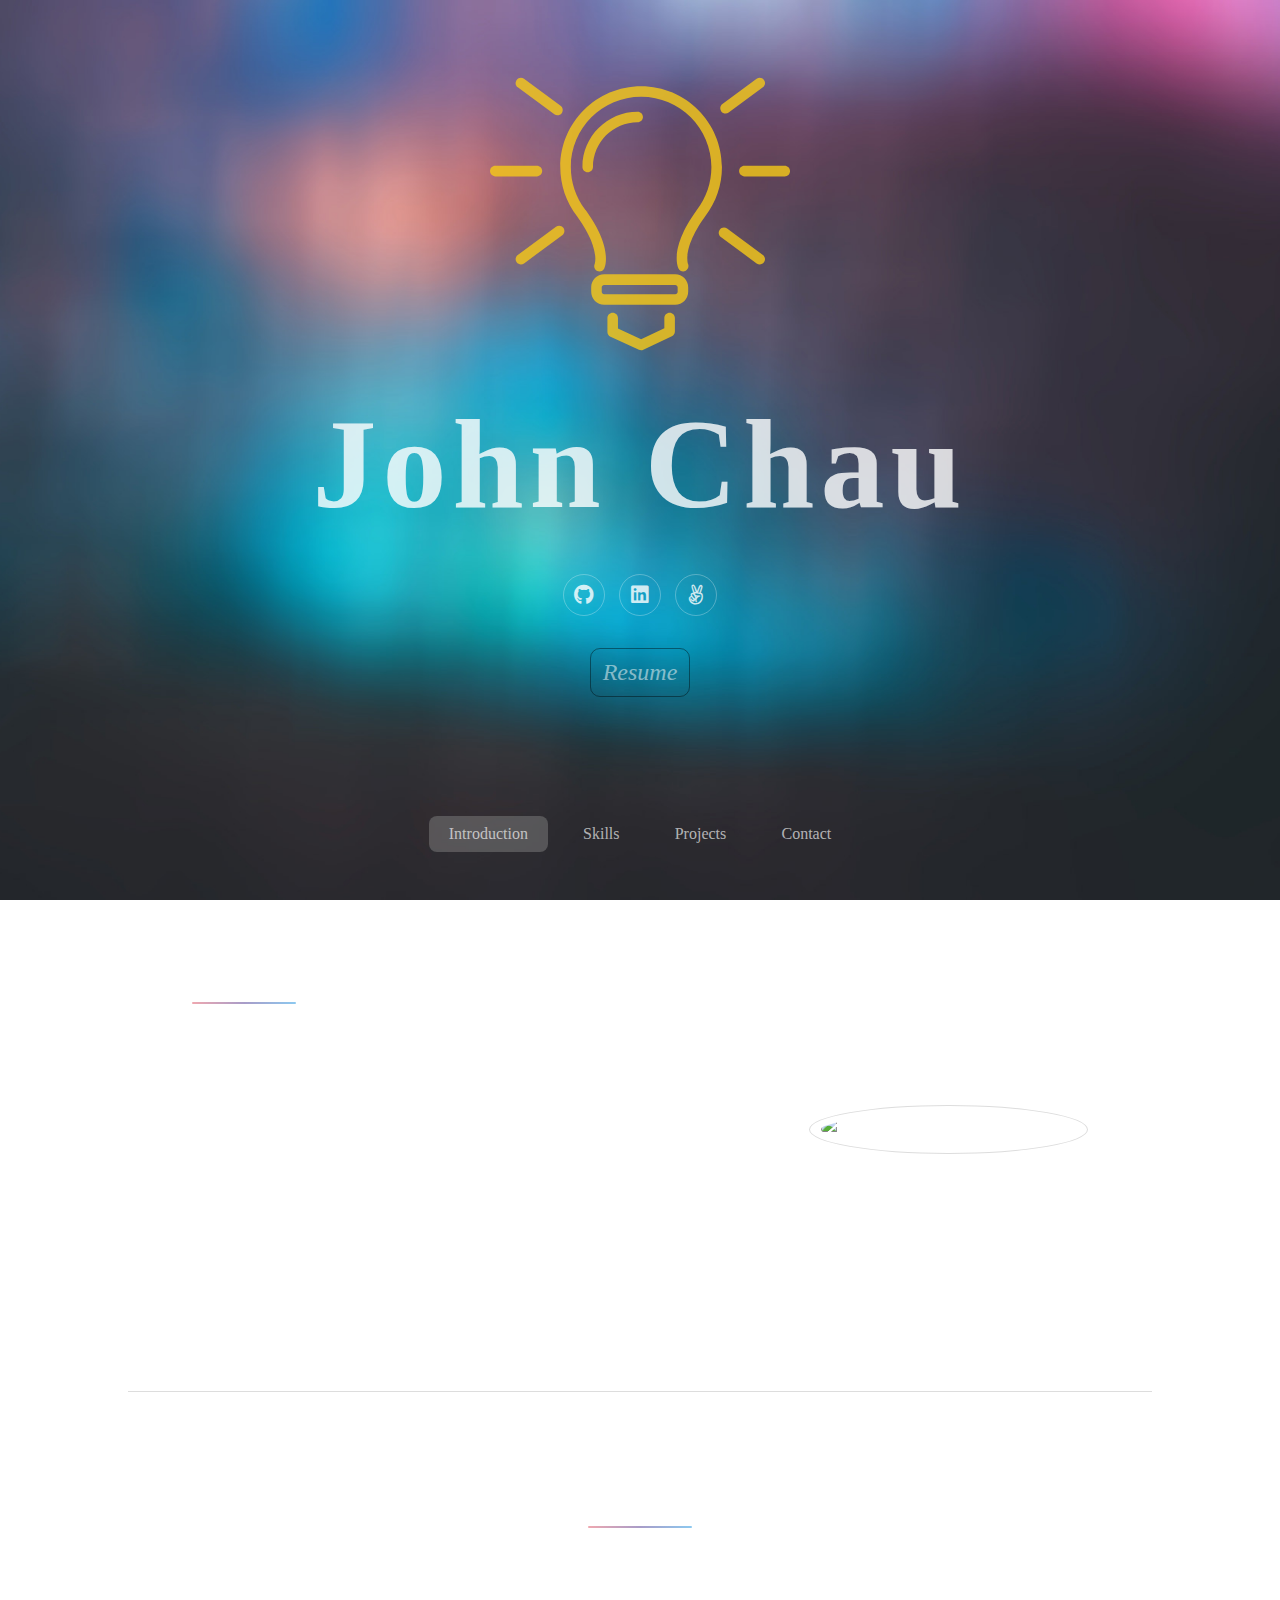
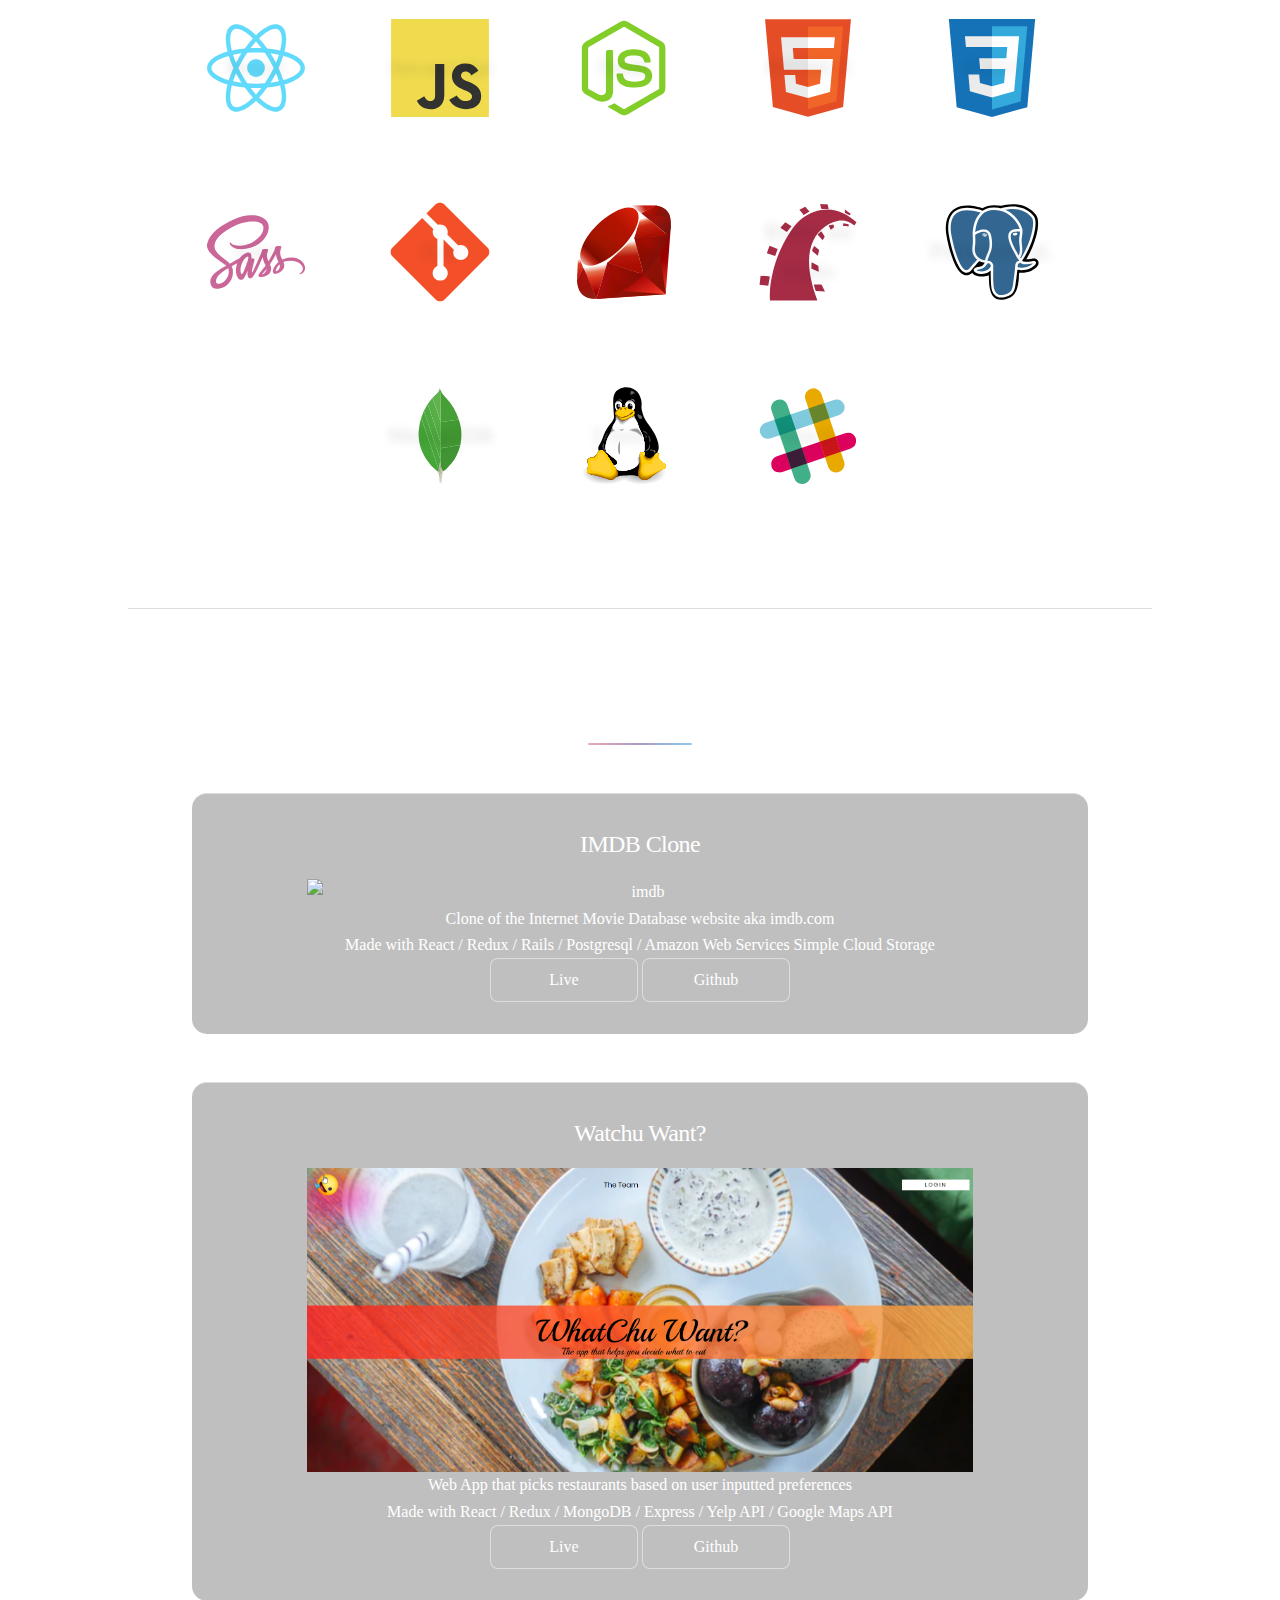
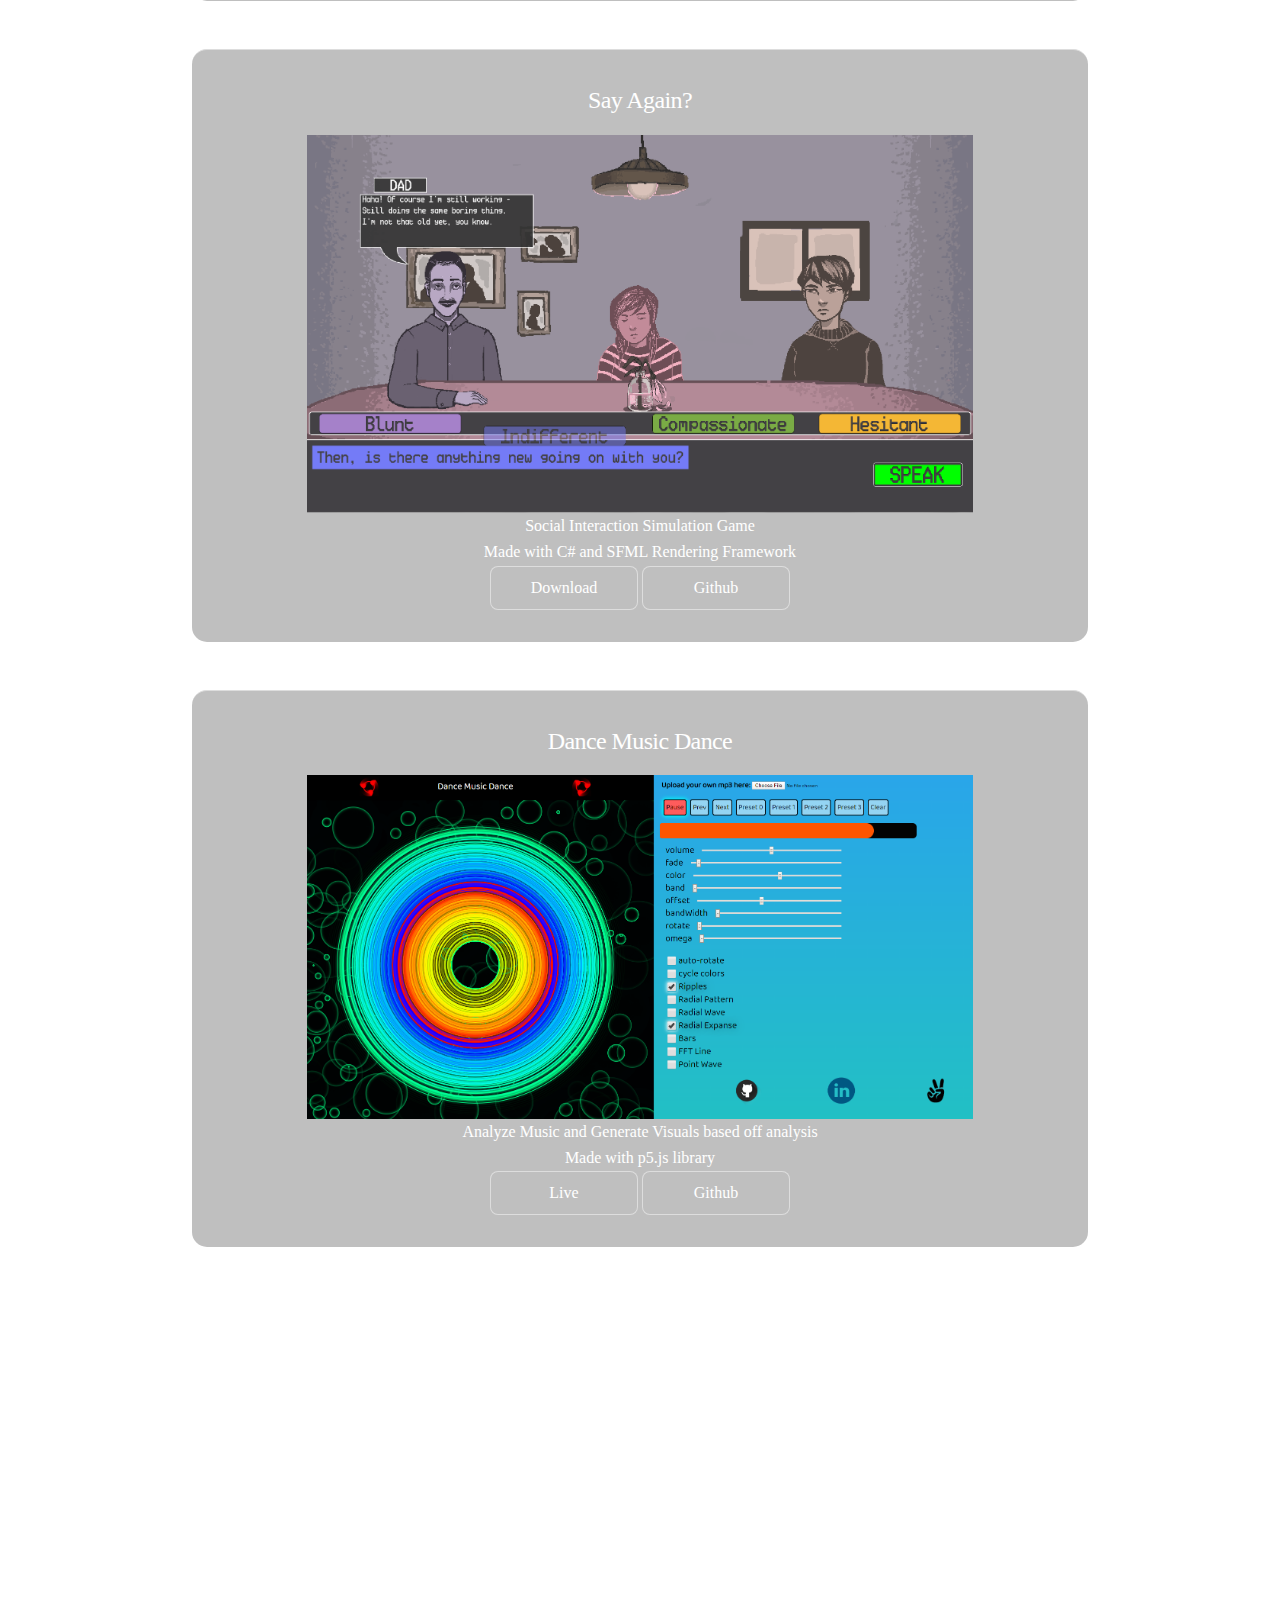
==== commit 45197b94: "add imdb gif and shrink size" ====
--- a/index.html
+++ b/index.html
@@ -139,7 +139,7 @@
 								<ul class='alt projects-ul'>
 									<li>
 										<h2>IMDB Clone</h2>
-										<img src="images/imdb.png" alt="imdb">
+										<img className='shrink-me' src="images/imdb.gif" alt="imdb">
 										<p>Clone of the Internet Movie Database website aka imdb.com <br>
 											Made with React / Redux / Rails / Postgresql / Amazon Web Services Simple Cloud Storage
 										</p>
--- a/assets/css/main.css
+++ b/assets/css/main.css
@@ -3885,4 +3885,8 @@
 		opacity: 1;
 		transform: translate(0);
 	}
+}
+
+.shrink-me {
+	width: 60%;
 }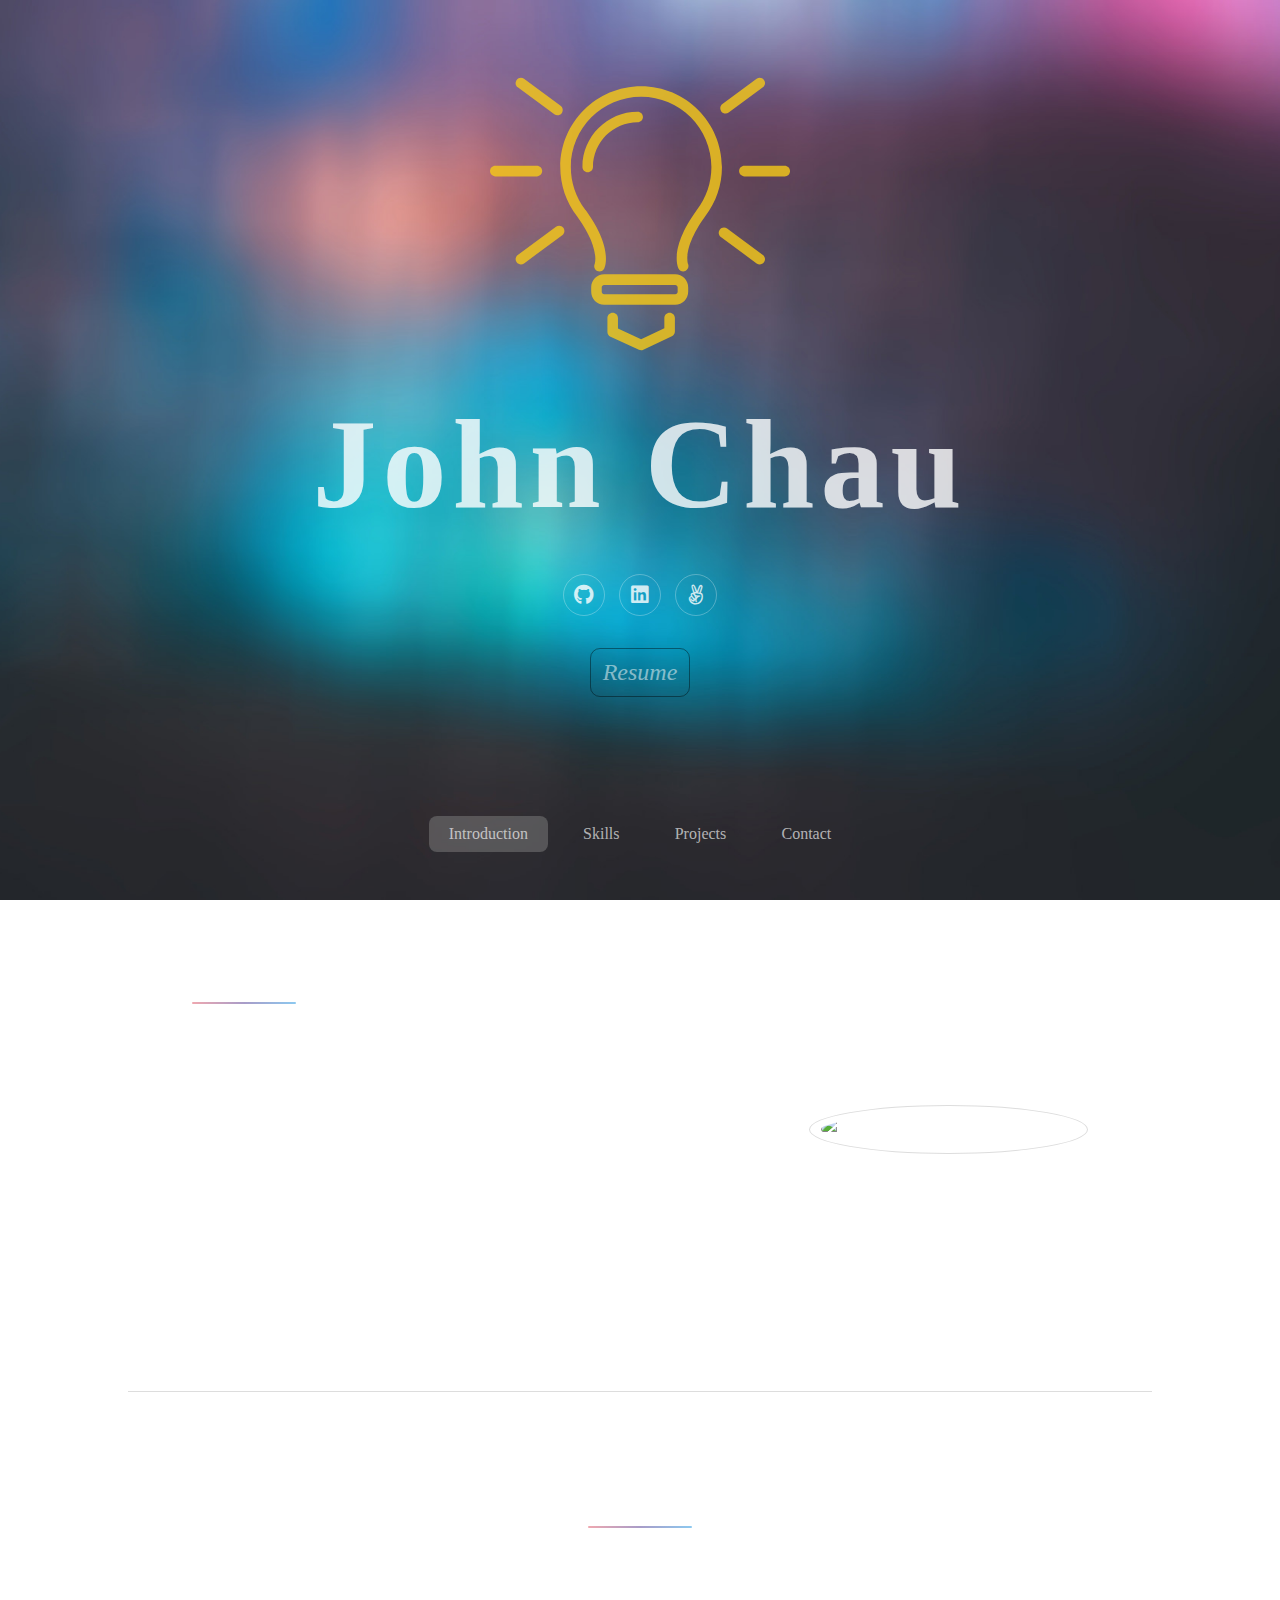
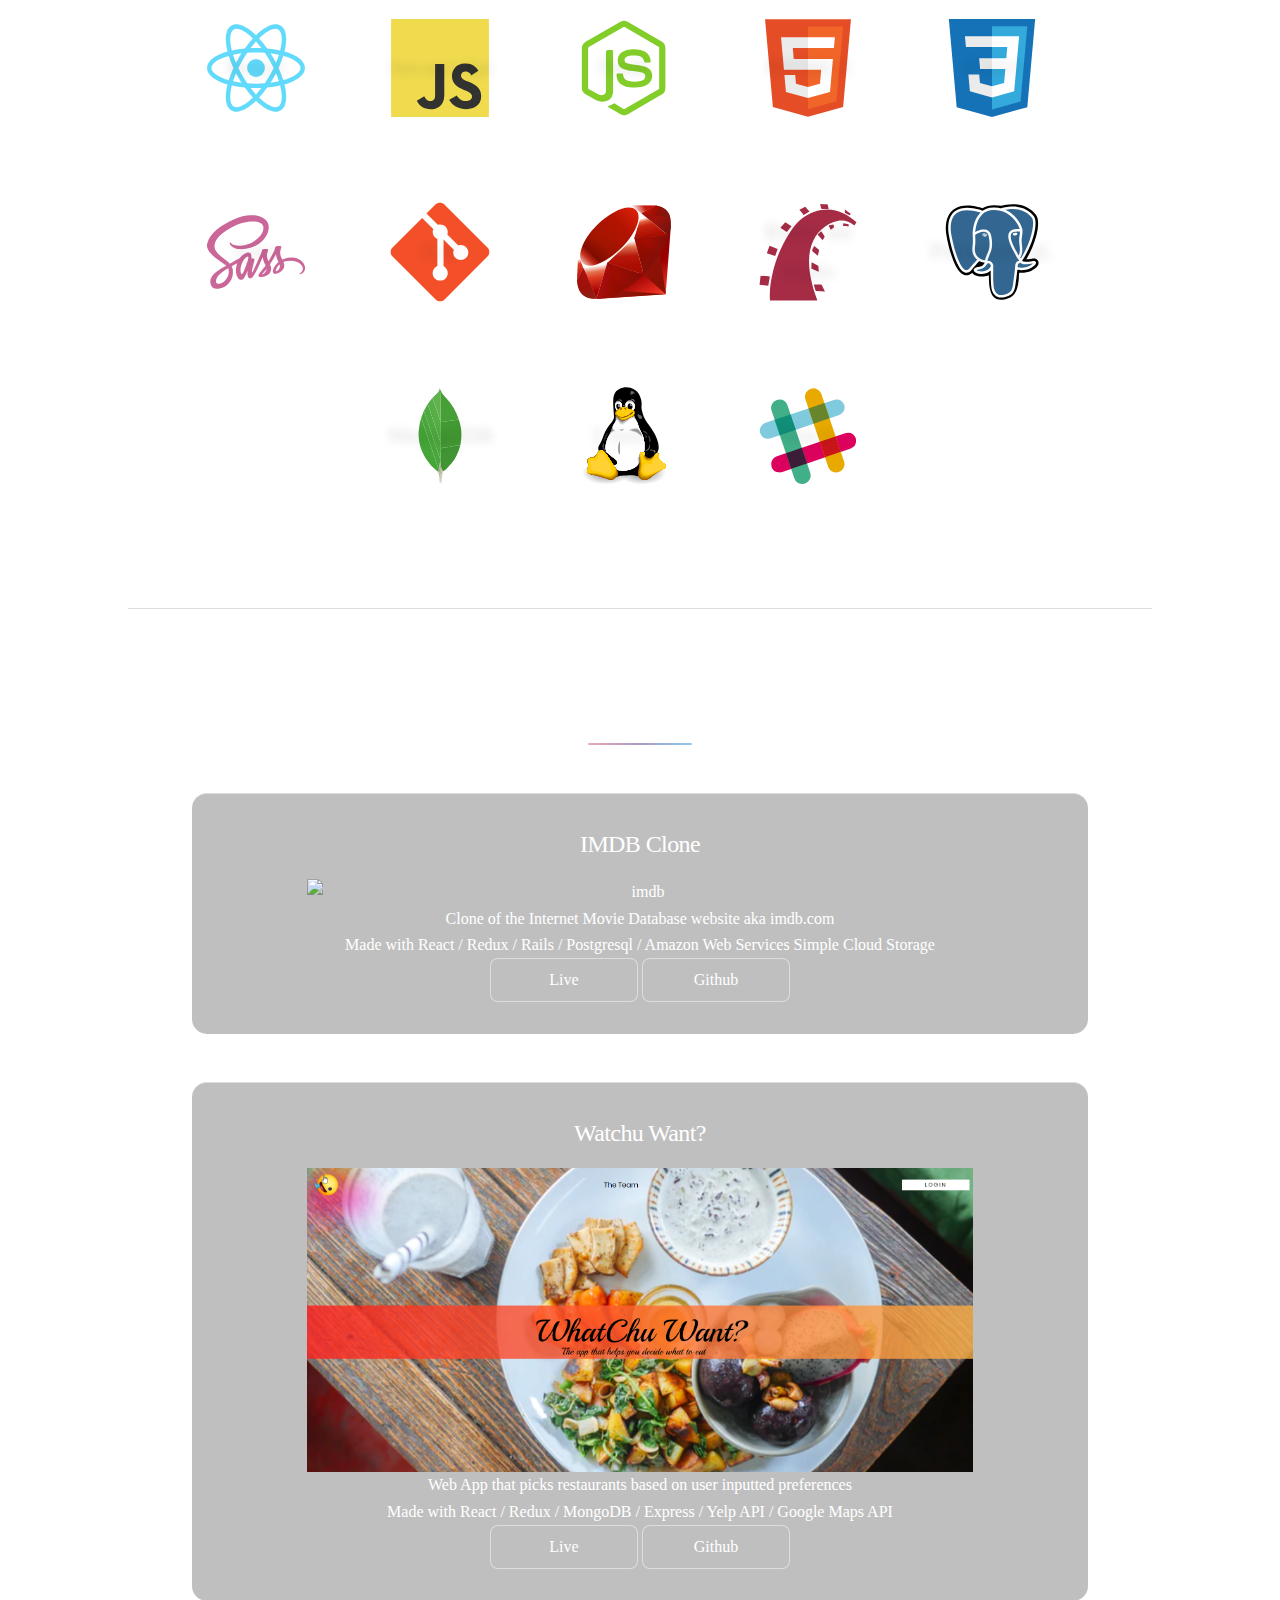
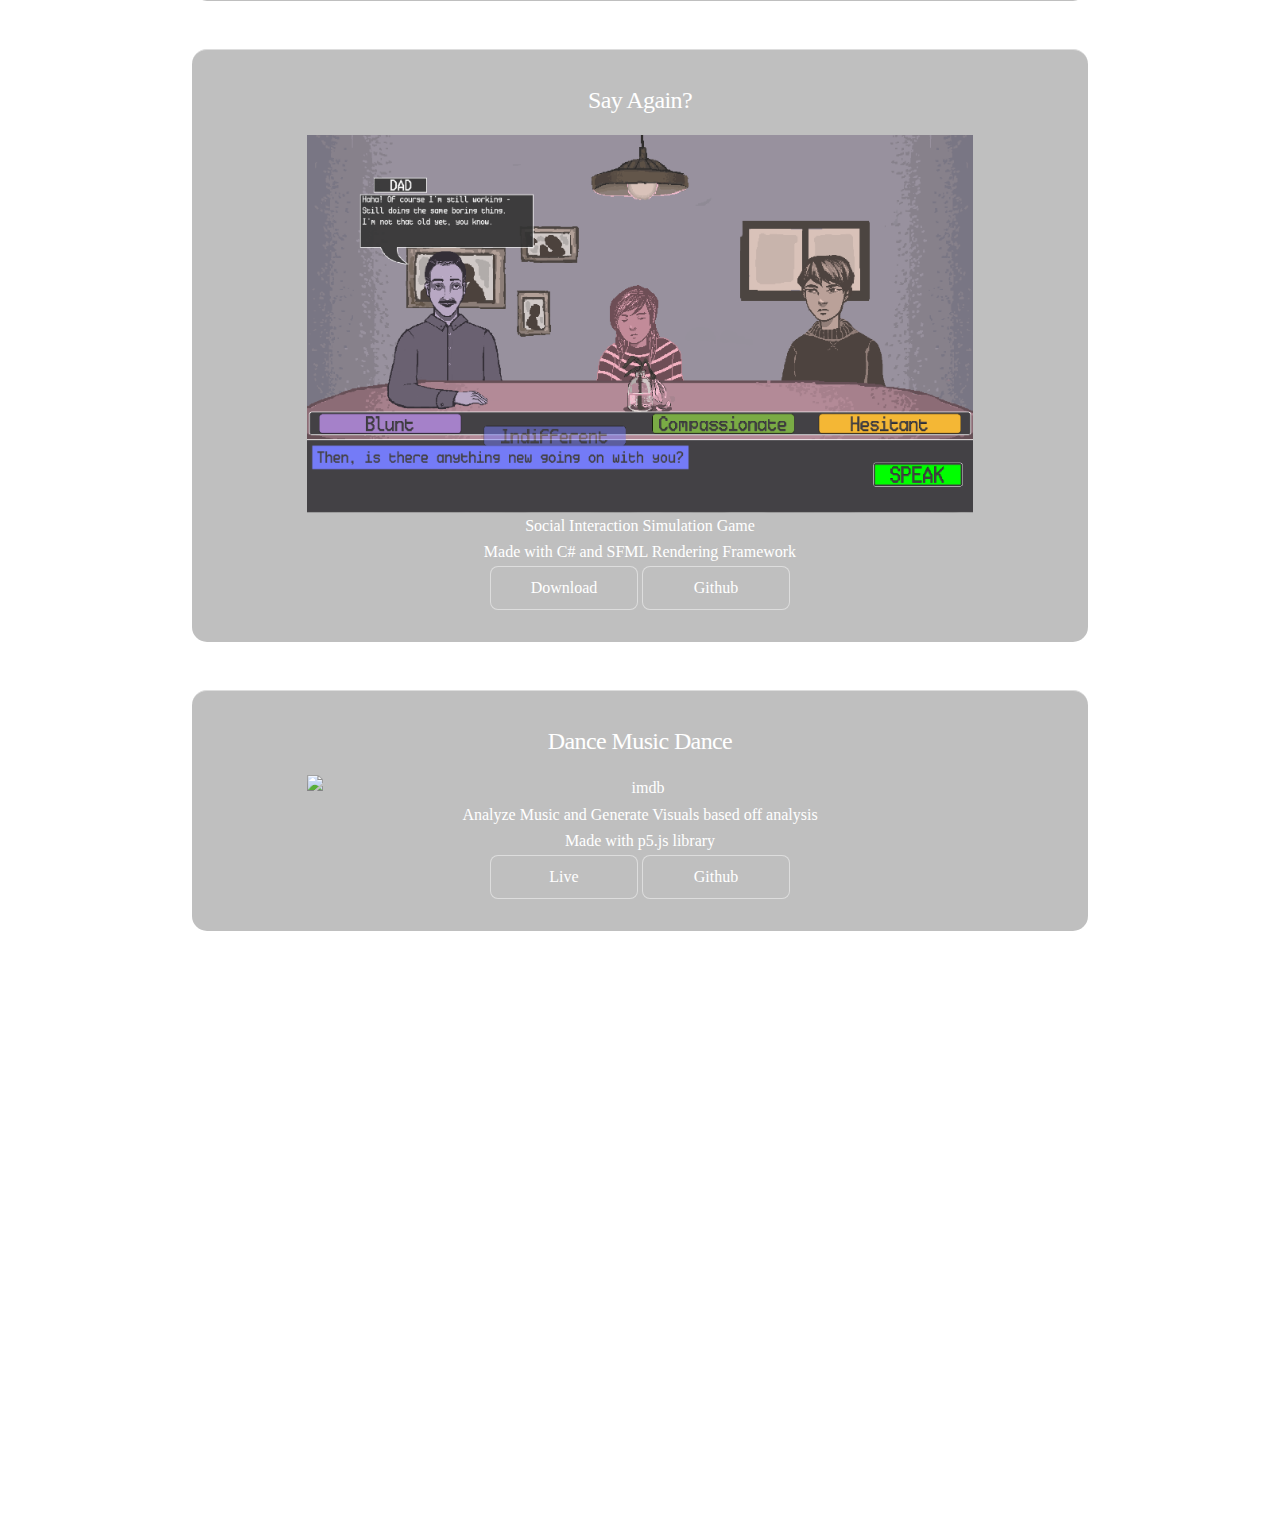
==== commit f7a16378: "add gif for dmd" ====
--- a/index.html
+++ b/index.html
@@ -174,7 +174,7 @@
 									</li>
 									<li>
 										<h2>Dance Music Dance</h2>
-										<img src="images/dmd.png" alt="imdb">
+										<img src="images/dmd.gif" alt="imdb">
 										<p>Analyze Music and Generate Visuals based off analysis <br>
 											Made with p5.js library
 										</p>
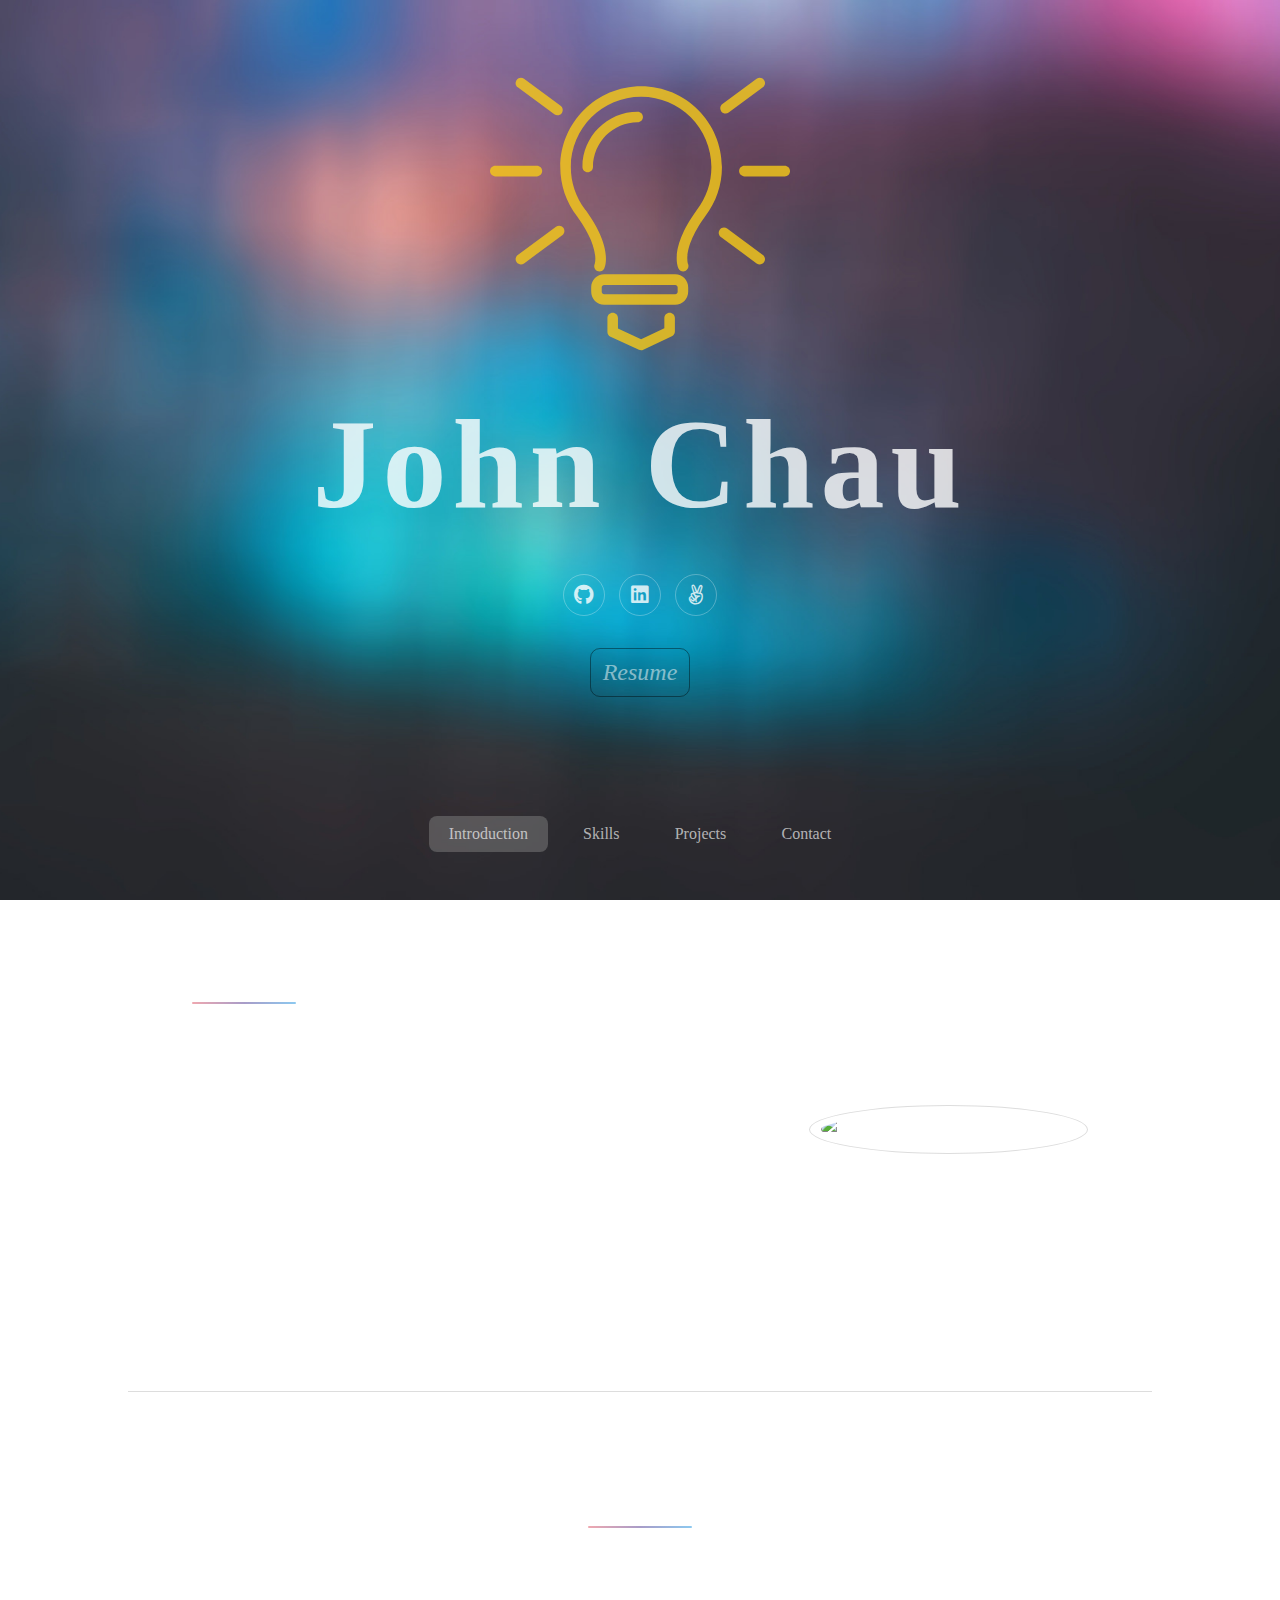
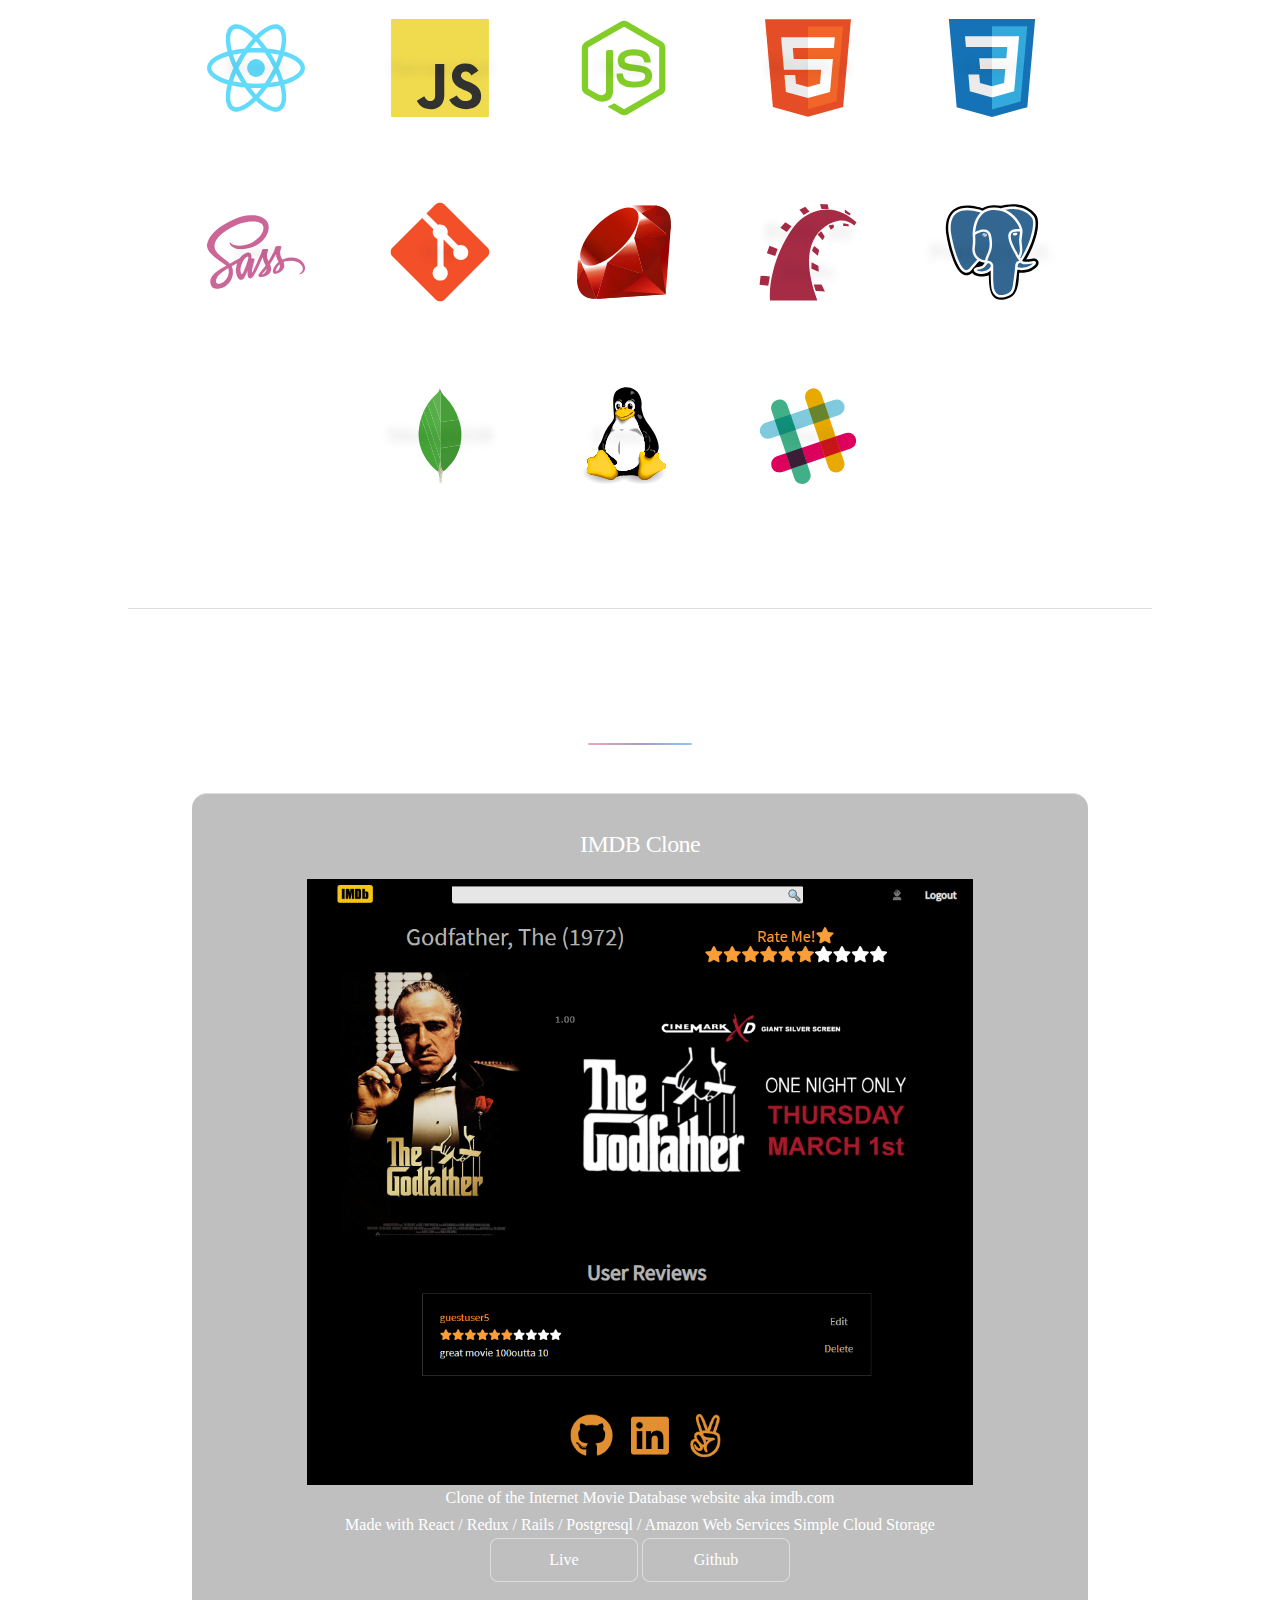
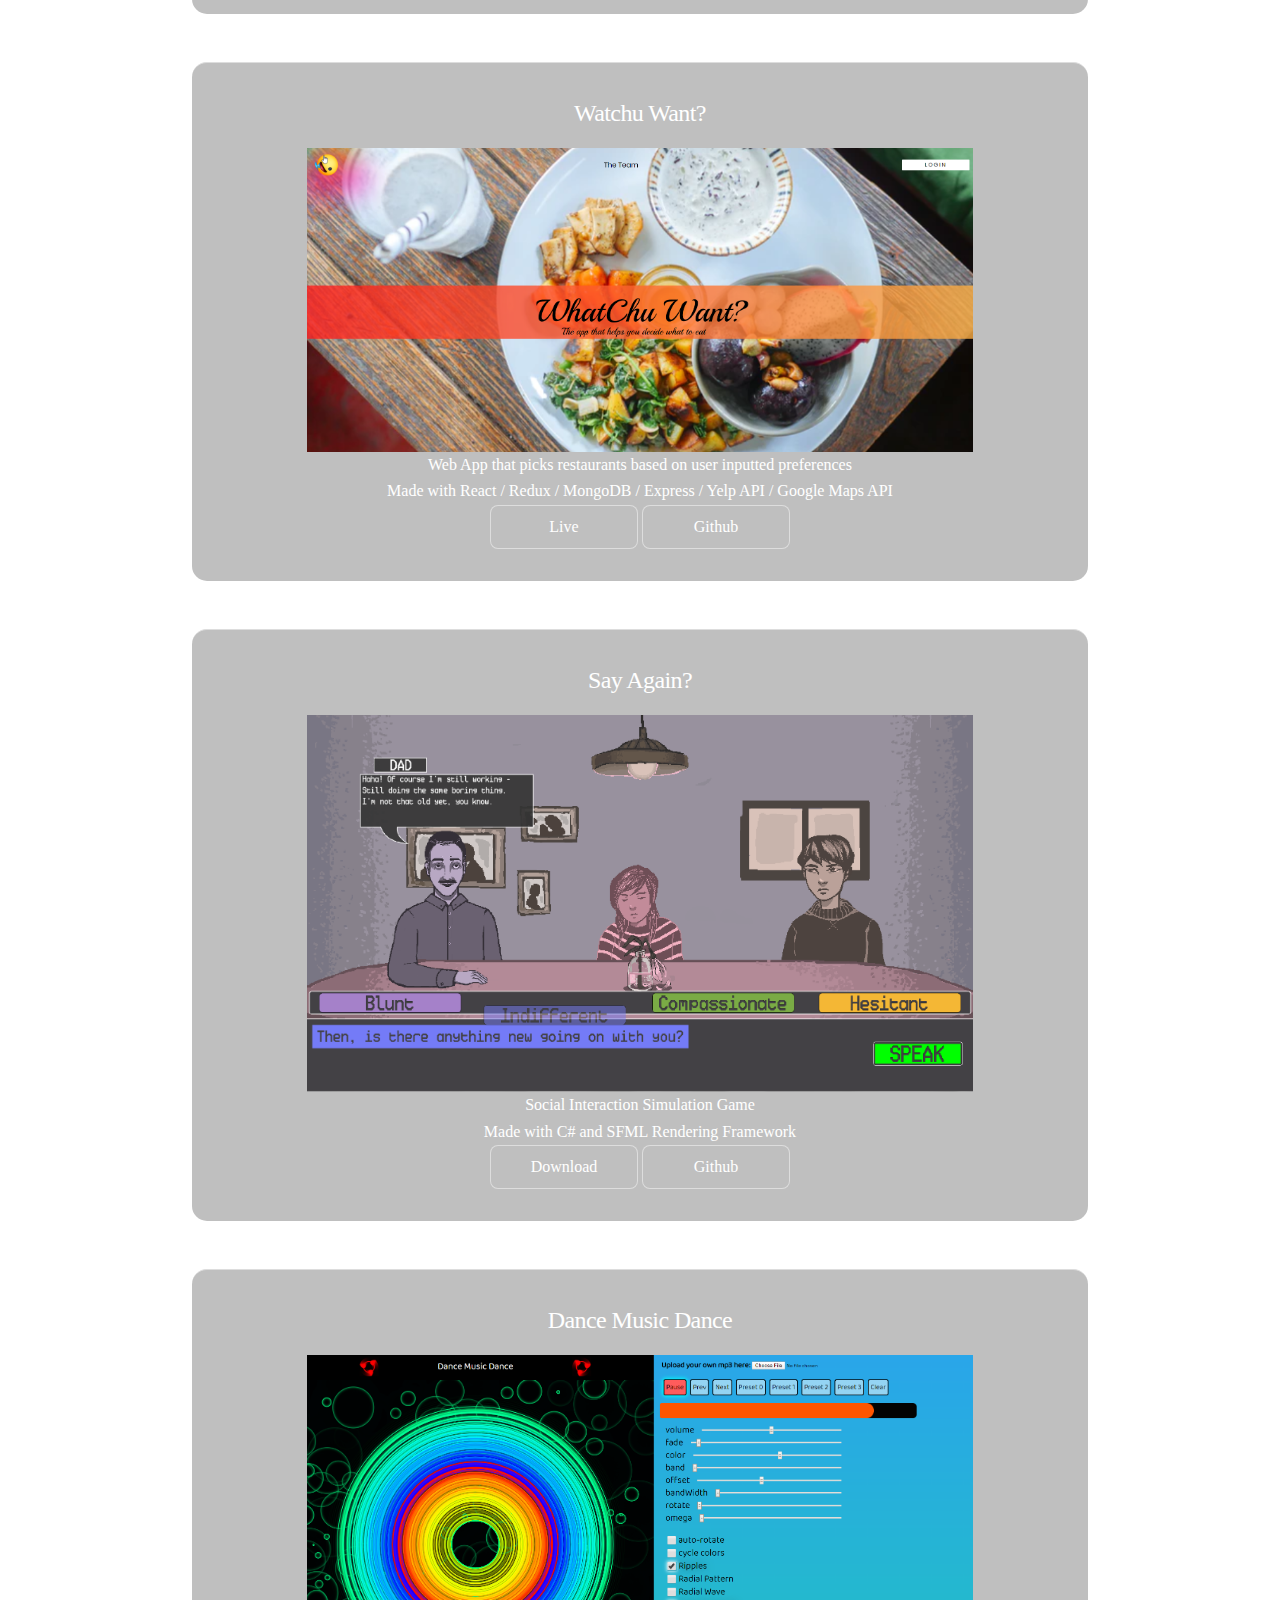
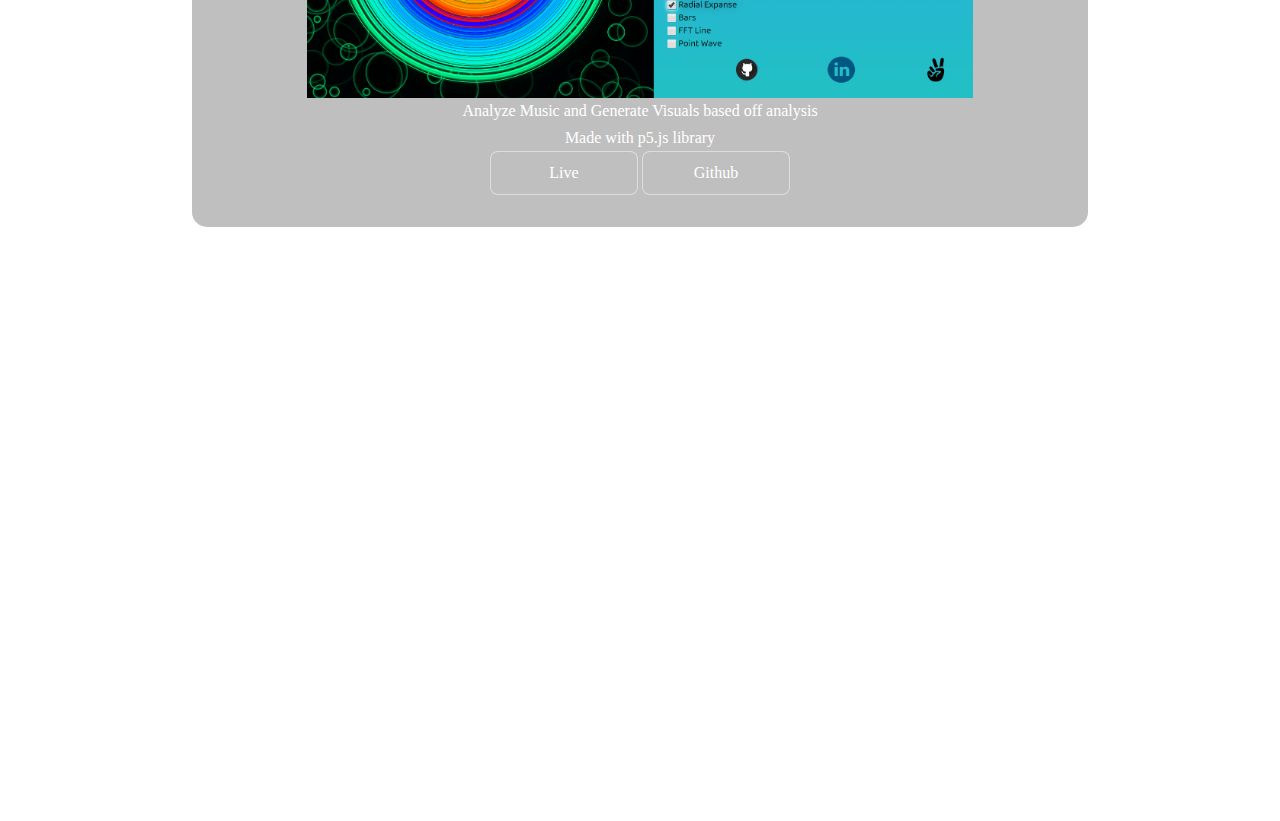
==== commit b0017b7b: "remove gif" ====
--- a/index.html
+++ b/index.html
@@ -32,7 +32,7 @@
 							<li><a href="https://linkedin.com/in/jwchau" target="_blank" class="icon brands fa-linkedin alt"><span class="label">Linkedin</span></a></li>
 							<li><a href="https://angel.co/u/john-chau-4" target="_blank" class="icon brands fa-angellist alt"><span class="label">Angellist</span></a></li>
 						</ul>
-						<a id='resume' href="./Resume.pdf" target="_blank">Resume</a>
+						<a id='resume' href="./John_Chau_Resume.pdf" target="_blank">Resume</a>
 					</header>
 
 				<!-- Nav -->
@@ -139,7 +139,7 @@
 								<ul class='alt projects-ul'>
 									<li>
 										<h2>IMDB Clone</h2>
-										<img className='shrink-me' src="images/imdb.gif" alt="imdb">
+										<img className='shrink-me' src="images/imdb.png" alt="imdb">
 										<p>Clone of the Internet Movie Database website aka imdb.com <br>
 											Made with React / Redux / Rails / Postgresql / Amazon Web Services Simple Cloud Storage
 										</p>
@@ -174,7 +174,7 @@
 									</li>
 									<li>
 										<h2>Dance Music Dance</h2>
-										<img src="images/dmd.gif" alt="imdb">
+										<img src="images/dmd.png" alt="dmd">
 										<p>Analyze Music and Generate Visuals based off analysis <br>
 											Made with p5.js library
 										</p>
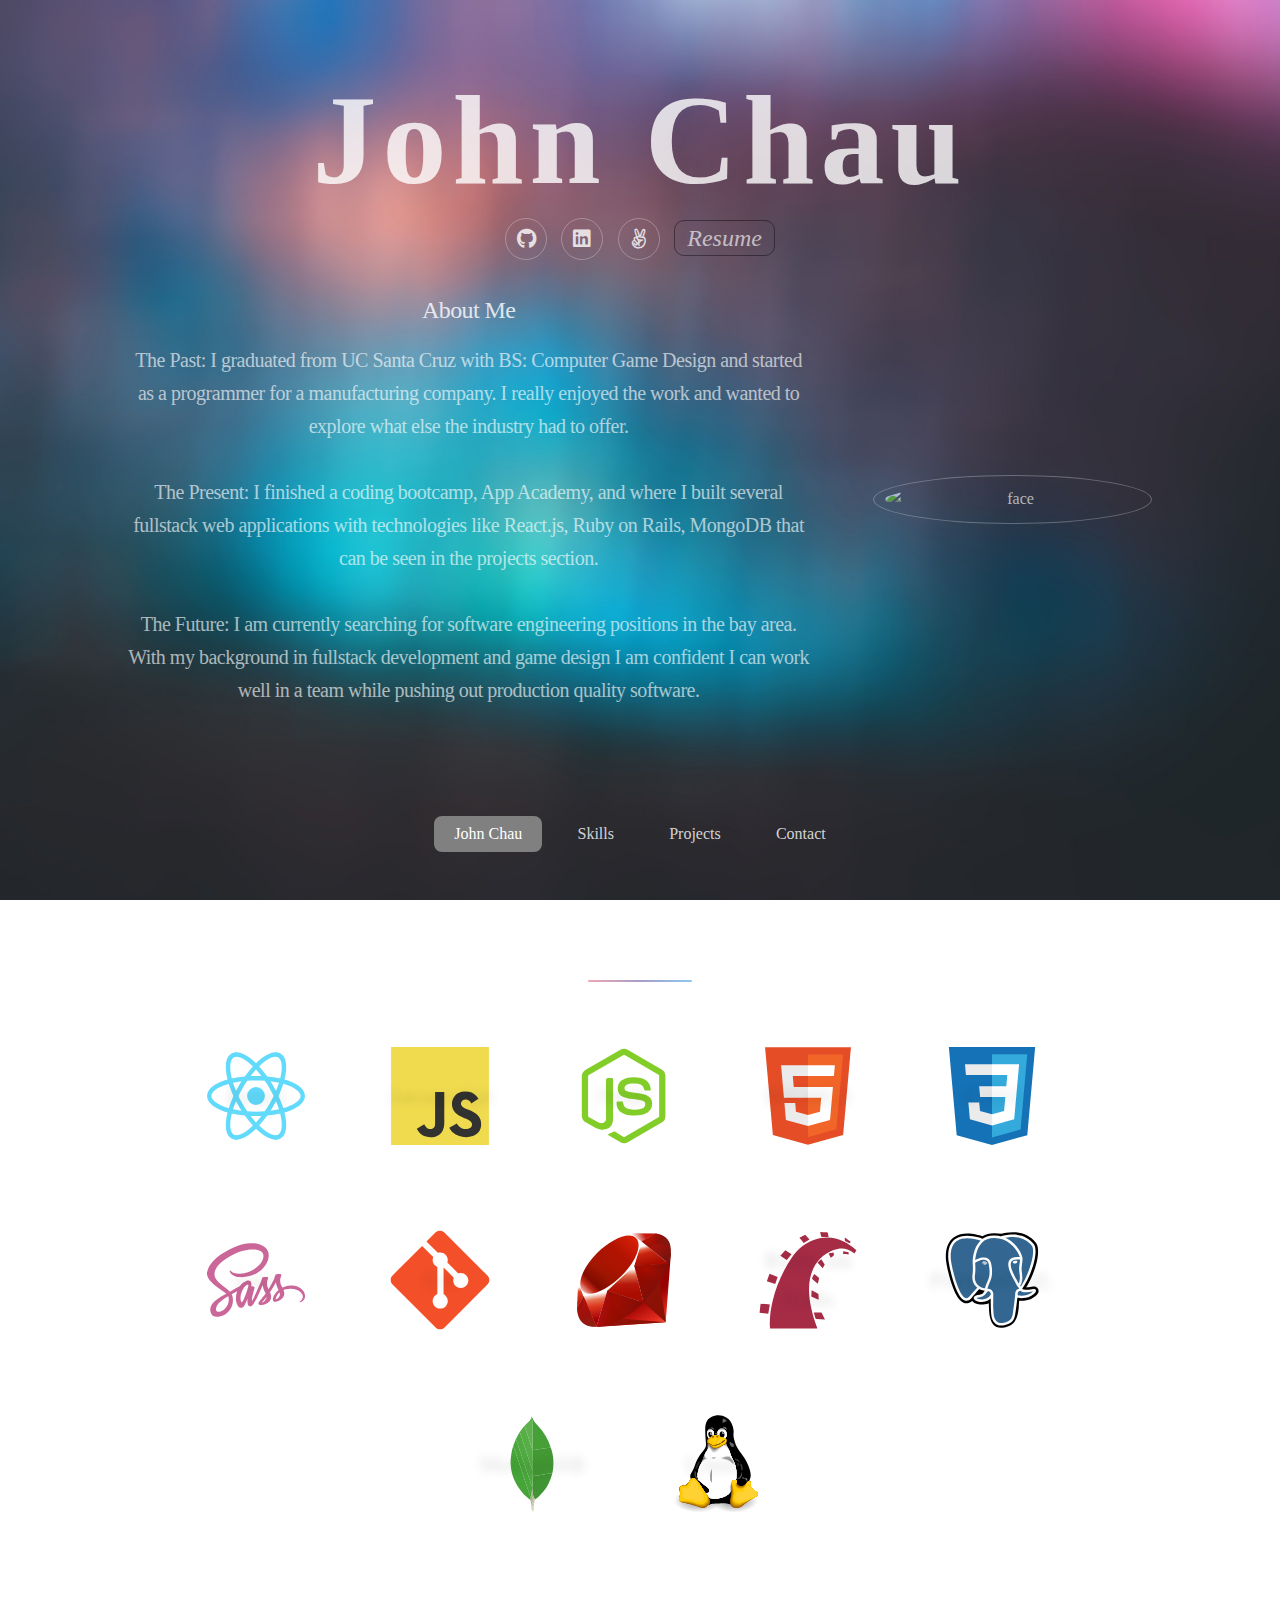
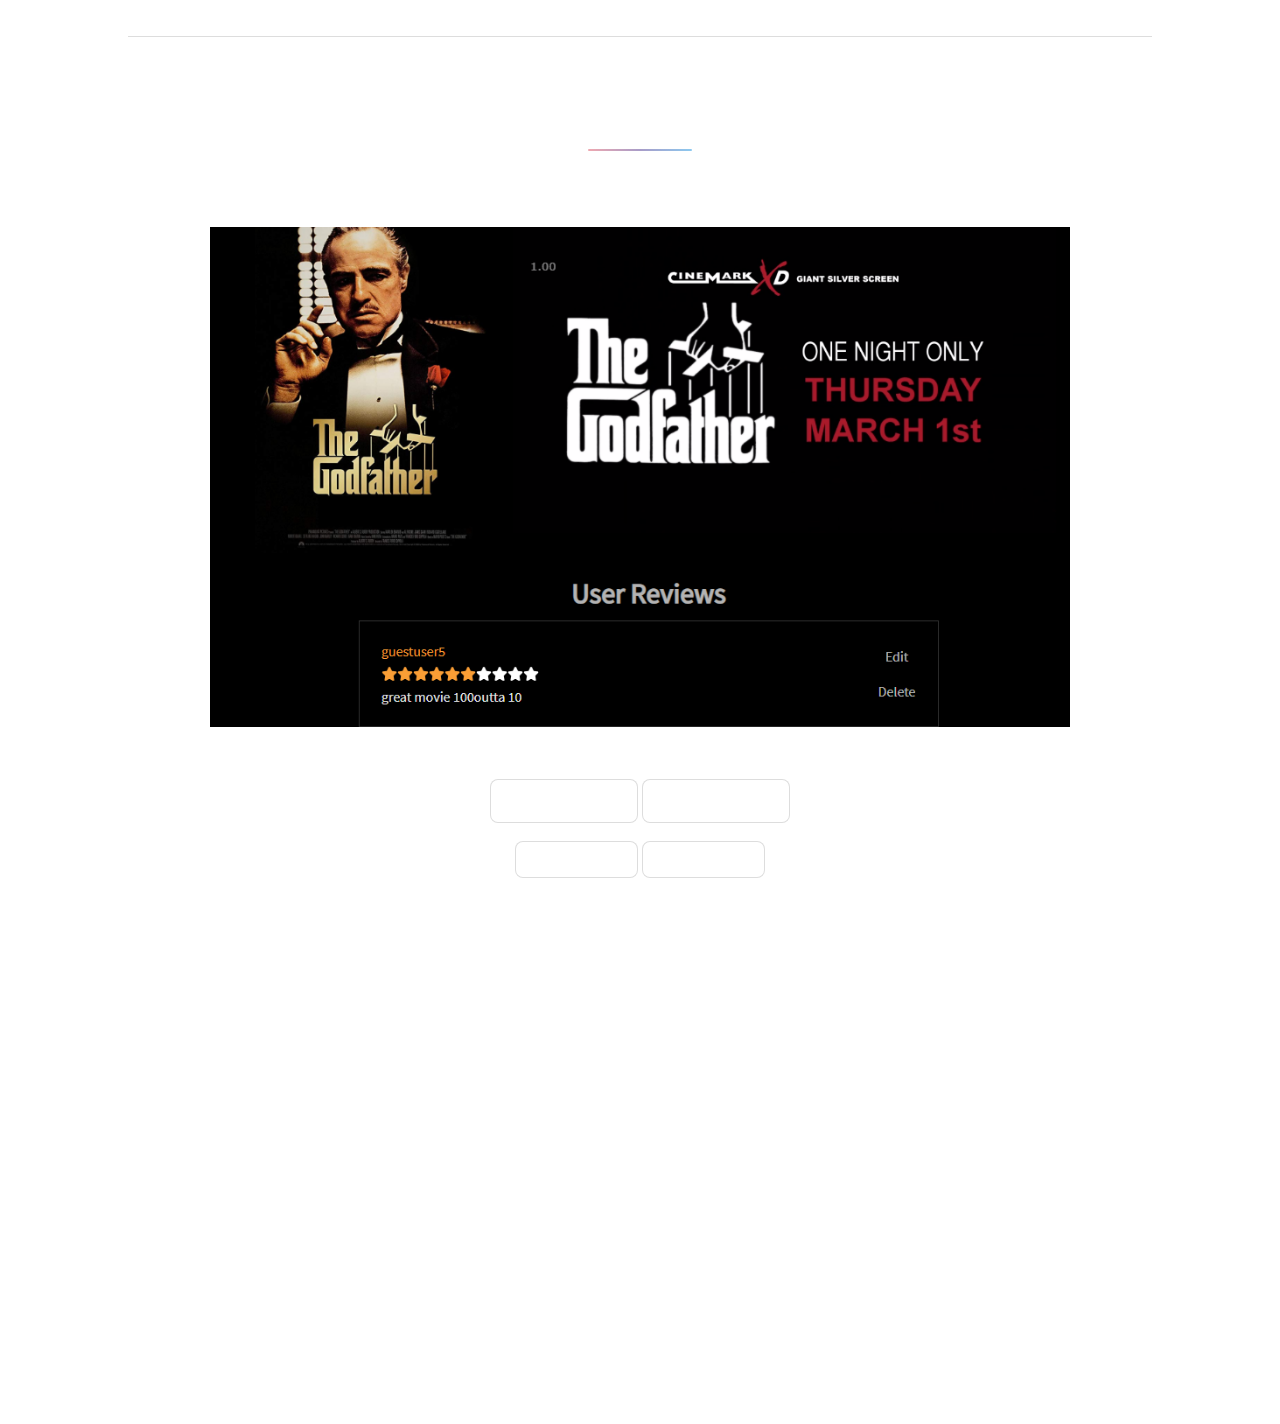
==== commit 829754a6: "update 1" ====
--- a/index.html
+++ b/index.html
@@ -21,24 +21,39 @@
 				<!-- Header -->
 					<header id="header" class="alt">
 						<!-- <span class="logo"><img src="images/bulb.svg" alt="bulb" /></span> -->
-						<span class="logo">
+						<!-- <span class="logo">
 							<object type="image/svg+xml" data="images/bulb.svg">
 								Your browser does not support SVG
 							</object>
-						</span>
+						</span> -->
 						<h1>John Chau</h1>
 						<ul class="icons">
 							<li><a href="https://github.com/jwchau" target="_blank" class="icon brands fa-github alt"><span class="label">GitHub</span></a></li>
 							<li><a href="https://linkedin.com/in/jwchau" target="_blank" class="icon brands fa-linkedin alt"><span class="label">Linkedin</span></a></li>
 							<li><a href="https://angel.co/u/john-chau-4" target="_blank" class="icon brands fa-angellist alt"><span class="label">Angellist</span></a></li>
+							<li><a id='resume' href="./John_Chau_Resume.pdf" target="_blank">Resume</a></li>
 						</ul>
-						<a id='resume' href="./John_Chau_Resume.pdf" target="_blank">Resume</a>
+						<section id="intro" class="main">
+							<div class="spotlight">
+								<div class="content">
+									<h2>About Me</h2>
+									<p>The Past: I graduated from UC Santa Cruz with BS: Computer Game Design and started as a programmer for a manufacturing company.
+										I really enjoyed the work and wanted to explore what else the industry had to offer. <br><br>
+										The Present: I finished a coding bootcamp, App Academy, and where I built several fullstack web applications with
+										technologies like React.js, Ruby on Rails, MongoDB that can be seen in the projects section.<br><br>
+										The Future: I am currently searching for software engineering positions in the bay area.
+										With my background in fullstack development and game design I am confident I can work well in a team while pushing out production quality software.
+									</p>
+								</div>
+								<span class="image"><img src="face.png" alt="face" /></span>
+							</div>
+						</section>
 					</header>
 
 				<!-- Nav -->
 					<nav id="nav">
 						<ul>
-							<li><a href="#intro" class="active">Introduction</a></li>
+							<li><a href="#header" class="active">John Chau</a></li>
 							<li><a href="#first">Skills</a></li>
 							<li><a href="#second">Projects</a></li>
 							<li><a href="#cta">Contact</a></li>
@@ -48,27 +63,7 @@
 				<!-- Main -->
 					<div id="main">
 
-						<!-- Introduction -->
-							<section id="intro" class="main">
-								<div class="spotlight">
-									<div class="content">
-										<header class="major">
-											<h2>About Me</h2>
-										</header>
-										<p>The Past: I graduated from UC Santa Cruz with BS: Computer Game Design and started as a programmer for a manufacturing company.
-											I really enjoyed the work and wanted to explore what else the industry had to offer. <br><br>
-											The Present: I finished a coding bootcamp, App Academy, and where I built several fullstack web applications with
-											technologies like React.js, Ruby on Rails, MongoDB that can be seen in the projects section.<br><br>
-											The Future: I am currently searching for software engineering positions in the bay area.
-											With my background in fullstack development and game design I am confident I can work well in a team while pushing out production quality software.
-										</p>
-										<!-- <ul class="actions">
-											<li><a href="generic.html" class="button">Learn More</a></li>
-										</ul> -->
-									</div>
-									<span class="image"><img src="face.png" alt="face" /></span>
-								</div>
-							</section>
+						
 
 						<!-- First Section -->
 							<section id="first" class="main special">
@@ -124,10 +119,6 @@
 										<p>Linux</p>
 										<img src="images/icons/linux.svg" alt="linux.svg">
 									</li>
-									<li>
-										<p>Slack</p>
-										<img src="images/icons/slack.svg" alt="slack.svg">
-									</li>
 								</ul>
 							</section>
 
@@ -136,10 +127,9 @@
 								<header class="major">
 									<h2>Projects</h2>
 								</header>
-								<ul class='alt projects-ul'>
-									<li>
+									<div class="mySlides">
 										<h2>IMDB Clone</h2>
-										<img className='shrink-me' src="images/imdb.png" alt="imdb">
+										<img class='slide-image' className='slide-image' src="images/imdb.png" alt='imdb'>
 										<p>Clone of the Internet Movie Database website aka imdb.com <br>
 											Made with React / Redux / Rails / Postgresql / Amazon Web Services Simple Cloud Storage
 										</p>
@@ -147,11 +137,10 @@
 											<a href="http://mi-imdb.herokuapp.com/" class="button">Live</a>
 											<a href="https://github.com/jwchau/imdb-clone" class="button">Github</a>
 										</div>
-										
-									</li>
-									<li>
+									</div>
+									<div class="mySlides" alt='wcw'>
 										<h2>Watchu Want?</h2>
-										<img src="images/wcw.png" alt="wcw">
+										<img class='slide-image' src="images/wcw.png">
 										<p>Web App that picks restaurants based on user inputted preferences <br>
 											Made with React / Redux / MongoDB / Express / Yelp API / Google Maps API
 										</p>
@@ -159,11 +148,10 @@
 											<a href="http://watchuwant.herokuapp.com/" class="button">Live</a>
 											<a href="https://github.com/jwchau/WatchuWant" class="button">Github</a>
 										</div>
-										
-									</li>
-									<li>
+									</div>
+									<div class="mySlides" alt='wcw'>
 										<h2>Say Again?</h2>
-										<img src="images/sayagain.png" alt="sayagain">
+										<img class='slide-image' src="images/sayagain.png">
 										<p>Social Interaction Simulation Game <br>
 											Made with C# and SFML Rendering Framework
 										</p>
@@ -171,10 +159,10 @@
 											<a href="https://teambabblefish.itch.io/say-again" class="button">Download</a>
 											<a href="https://github.com/jwchau/SayAgain" class="button">Github</a>
 										</div>
-									</li>
-									<li>
+									</div>
+									<div class="mySlides">
 										<h2>Dance Music Dance</h2>
-										<img src="images/dmd.png" alt="dmd">
+										<img class='slide-image' src="images/dmd.png" alt='dmd'>
 										<p>Analyze Music and Generate Visuals based off analysis <br>
 											Made with p5.js library
 										</p>
@@ -182,8 +170,10 @@
 											<a href="https://jwchau.github.io/DanceMusicDance" class="button">Live</a>
 											<a href="https://github.com/jwchau/DanceMusicDance" class="button">Github</a>
 										</div>
-									</li>
-								</ul>
+									</div>
+									<button class="w3-button w3-display-left" onclick="plusDivs(-1)">&#10094;</button>
+									<button class="w3-button w3-display-right" onclick="plusDivs(+1)">&#10095;</button>
+
 							</section>
 
 						<!-- Get Started -->
@@ -198,8 +188,8 @@
 
 				<!-- Footer -->
 					<footer id="footer">
-						<section>
-							<h2>Contact Information</h2>
+						<section id='cta'>
+							<h2>Information</h2>
 							<p>For the quickest response time contact me via email, telephone or LinkedIn<br><br>
 							Feel free to browse my other social medias to see what else I have going on in my life.
 							</p>
@@ -235,6 +225,7 @@
 			<script src="assets/js/breakpoints.min.js"></script>
 			<script src="assets/js/util.js"></script>
 			<script src="assets/js/main.js"></script>
+			<script defer src="assets/js/john.js"></script>
 
 	</body>
 </html>--- a/assets/css/main.css
+++ b/assets/css/main.css
@@ -124,7 +124,7 @@
 
 	body {
 		background-color: #935d8c;
-		color: rgba(255, 255, 255, 0.65);
+		color: rgba(255, 255, 255, 0.8);
 	}
 
 	body, input, select, textarea {
@@ -2668,7 +2668,7 @@
 	}
 
 	header.major {
-		margin-bottom: 3em;
+		margin-bottom: 1em;
 	}
 
 		header.major h2 {
@@ -2680,7 +2680,7 @@
 				content: '';
 				width: 3.25em;
 				height: 2px;
-				margin: 0.7em 0 1em 0;
+				margin: 0 0 0.5em 0;
 				border-radius: 2px;
 			}
 
@@ -3148,7 +3148,7 @@
 	}
 
 		#header h1 {
-			margin: 0 0 0.25em 0;
+			margin: 0 0 0 0;
 		}
 
 		#header p {
@@ -3380,8 +3380,9 @@
 					}
 
 					#nav ul li a.active {
-						background-color: rgba(128, 128, 128, 0.5);
+						background-color: rgba(128, 128, 128, 1);
 						box-shadow: none;
+						color: white;
 					}
 
 		#nav.alt {
@@ -3872,7 +3873,7 @@
 
 
 .fade-children > *:not(:first-child) {
-	animation: ani1 2s linear;
+	animation: ani1 1s linear;
 }
 
 @keyframes ani1 {
@@ -3889,4 +3890,17 @@
 
 .shrink-me {
 	width: 60%;
+}
+
+.mySlides {
+	flex-direction: column;
+	justify-content: center;
+	align-items: center;
+	padding: 0 2% 2% 2%;
+}
+
+.slide-image {
+	width: 100%;
+	height: 500px;
+	object-fit: cover;
 }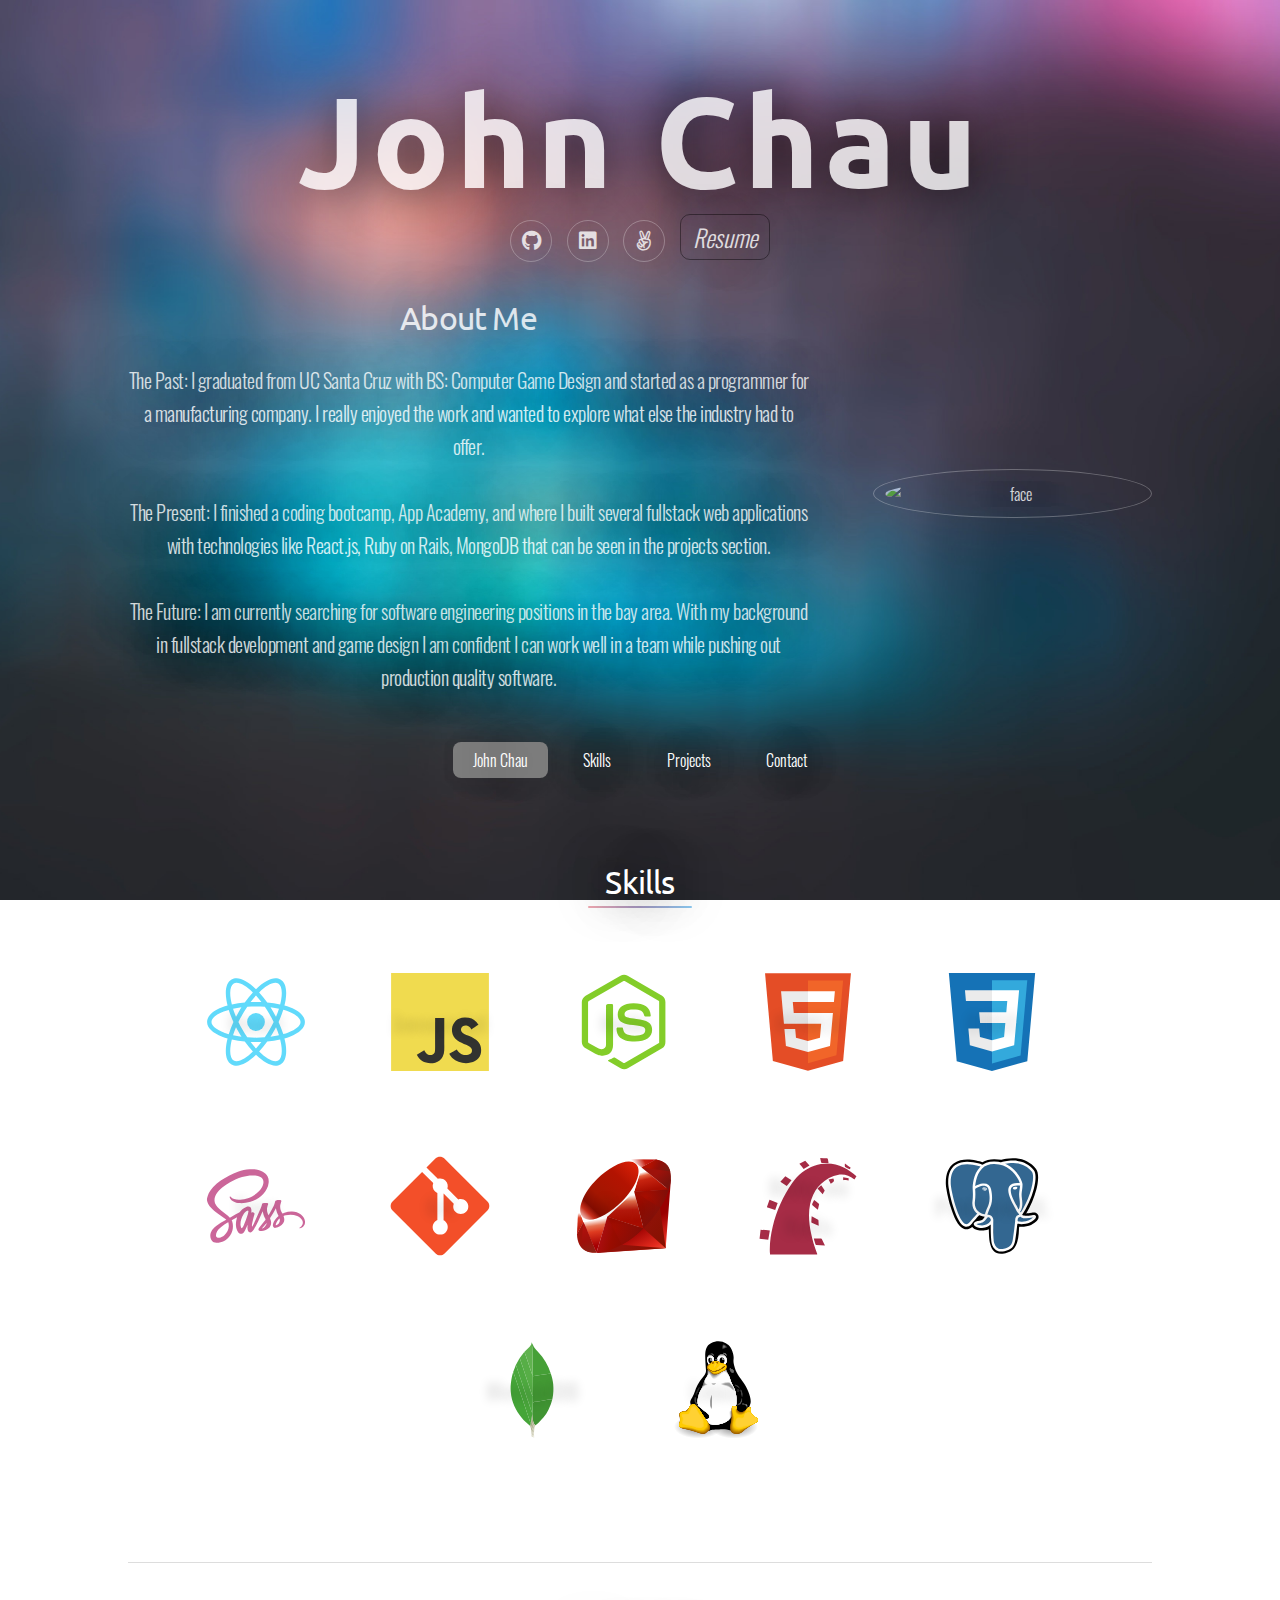
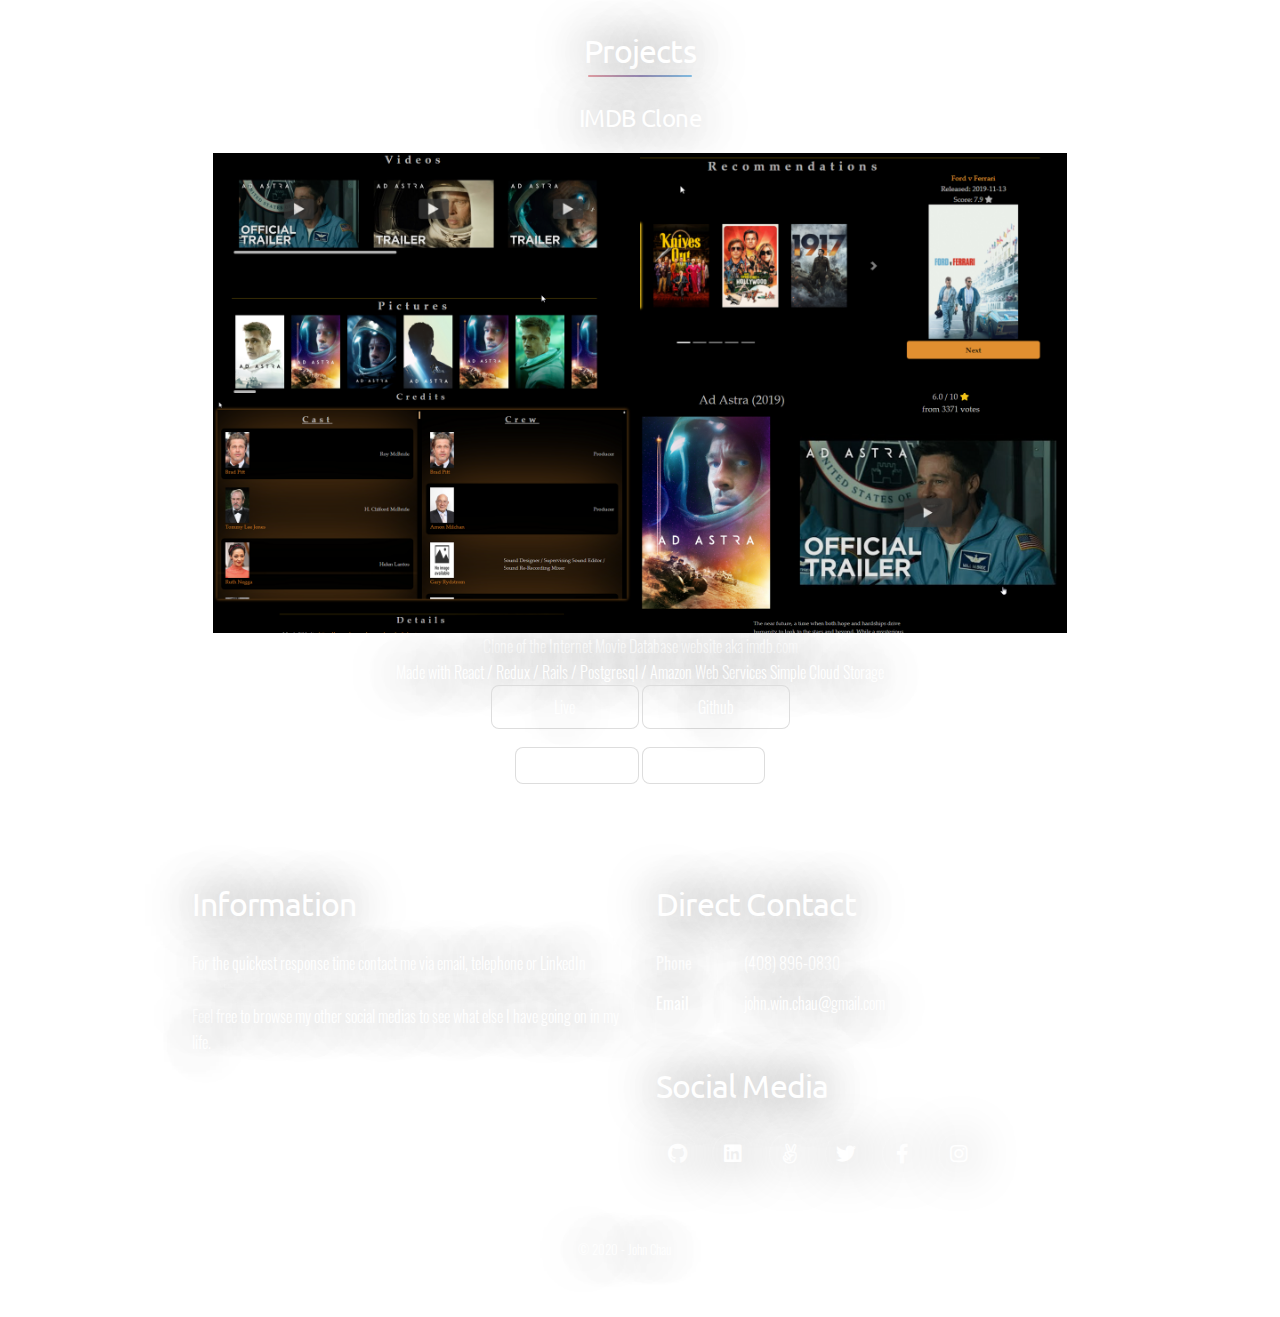
==== commit 24043885: "ccolor white" ====
--- a/index.html
+++ b/index.html
@@ -128,7 +128,7 @@
 									<h2>Projects</h2>
 								</header>
 									<div class="mySlides">
-										<h2>IMDB Clone</h2>
+										<h3>IMDB Clone</h3>
 										<img class='slide-image' className='slide-image' src="images/imdb.png" alt='imdb'>
 										<p>Clone of the Internet Movie Database website aka imdb.com <br>
 											Made with React / Redux / Rails / Postgresql / Amazon Web Services Simple Cloud Storage
@@ -139,7 +139,7 @@
 										</div>
 									</div>
 									<div class="mySlides" alt='wcw'>
-										<h2>Watchu Want?</h2>
+										<h3>Watchu Want?</h3>
 										<img class='slide-image' src="images/wcw.png">
 										<p>Web App that picks restaurants based on user inputted preferences <br>
 											Made with React / Redux / MongoDB / Express / Yelp API / Google Maps API
@@ -150,7 +150,7 @@
 										</div>
 									</div>
 									<div class="mySlides" alt='wcw'>
-										<h2>Say Again?</h2>
+										<h3>Say Again?</h3>
 										<img class='slide-image' src="images/sayagain.png">
 										<p>Social Interaction Simulation Game <br>
 											Made with C# and SFML Rendering Framework
@@ -161,7 +161,7 @@
 										</div>
 									</div>
 									<div class="mySlides">
-										<h2>Dance Music Dance</h2>
+										<h3>Dance Music Dance</h3>
 										<img class='slide-image' src="images/dmd.png" alt='dmd'>
 										<p>Analyze Music and Generate Visuals based off analysis <br>
 											Made with p5.js library
--- a/assets/css/main.css
+++ b/assets/css/main.css
@@ -6,6 +6,36 @@
 	html5up.net | @ajlkn
 	Free for personal and commercial use under the CCA 3.0 license (html5up.net/license)
 */
+/* 
+font declarations
+*/
+
+@font-face {
+	font-family: 'ubuntu';
+	src: url('../webfonts/Ubuntu/Ubuntu-Regular.ttf');
+	font-style: normal;
+	font-weight: 100;
+}
+
+@font-face {
+	font-family: 'ubuntu';
+	src: url('../webfonts/Ubuntu/Ubuntu-Bold.ttf');
+	font-style: bold;
+	font-weight: 600;
+}
+
+@font-face {
+	font-family: 'ubuntu';
+	src: url('../webfonts/Ubuntu/Ubuntu-BoldItalic.ttf');
+	font-style: italic;
+	font-weight: 600;
+}
+
+@font-face {
+	font-family: 'oswald';
+	src: url('../webfonts/Oswald/Oswald-VariableFont_wght.ttf');
+	font-style: normal;
+}
 
 html, body, div, span, applet, object,
 iframe, h1, h2, h3, h4, h5, h6, p, blockquote,
@@ -24,7 +54,11 @@
 	font-size: 100%;
 	font: inherit;
 	vertical-align: baseline;
-	font-family: 'Playfair Display';
+	font-family: 'oswald';
+}
+
+h1, h2, h3, h4, h5, h6, li, ul {
+	font-family: 'ubuntu';
 }
 
 article, aside, details, figcaption, figure,
@@ -124,7 +158,8 @@
 
 	body {
 		background-color: #935d8c;
-		color: rgba(255, 255, 255, 0.8);
+		color: #ffffff;
+		text-shadow: 0px 0px 50px black;
 	}
 
 	body, input, select, textarea {
@@ -214,23 +249,23 @@
 	}
 
 	h2 {
+		font-size: 2em;
+	}
+
+	h3 {
 		font-size: 1.5em;
 	}
 
-	h3 {
+	h4 {
 		font-size: 1.25em;
 	}
 
-	h4 {
-		font-size: 1.1em;
-	}
-
 	h5 {
-		font-size: 0.9em;
+		font-size: 1em;
 	}
 
 	h6 {
-		font-size: 0.7em;
+		font-size: 0.75em;
 	}
 
 	@media screen and (max-width: 736px) {
@@ -3137,7 +3172,7 @@
 /* Header */
 
 	#header {
-		height: 50em;
+		/* height: 50em; */
 		/* padding: 5em 5em 1em 5em ; */
 		text-align: center;
 		display: flex;
@@ -3164,7 +3199,7 @@
 				font-size: 8em;
 				user-select: none;
 				letter-spacing: 6px;
-				font-weight: 900;
+				font-weight: 600;
 				color: white;
 			}
 
@@ -3776,9 +3811,9 @@
 		-webkit-flex-wrap: wrap;
 		-ms-flex-wrap: wrap;
 		flex-wrap: wrap;
-		padding: 5em 5em 3em 5em ;
+		padding: 2em 5em 2em 5em ;
 		width: calc(100% + 2em);
-		margin: 0 0 3em -2em;
+		margin: 0 0 0 -2em;
 	}
 
 		#footer > * {
@@ -3900,7 +3935,7 @@
 }
 
 .slide-image {
-	width: 100%;
-	height: 500px;
+	height: 480px;
 	object-fit: cover;
-}+}
+
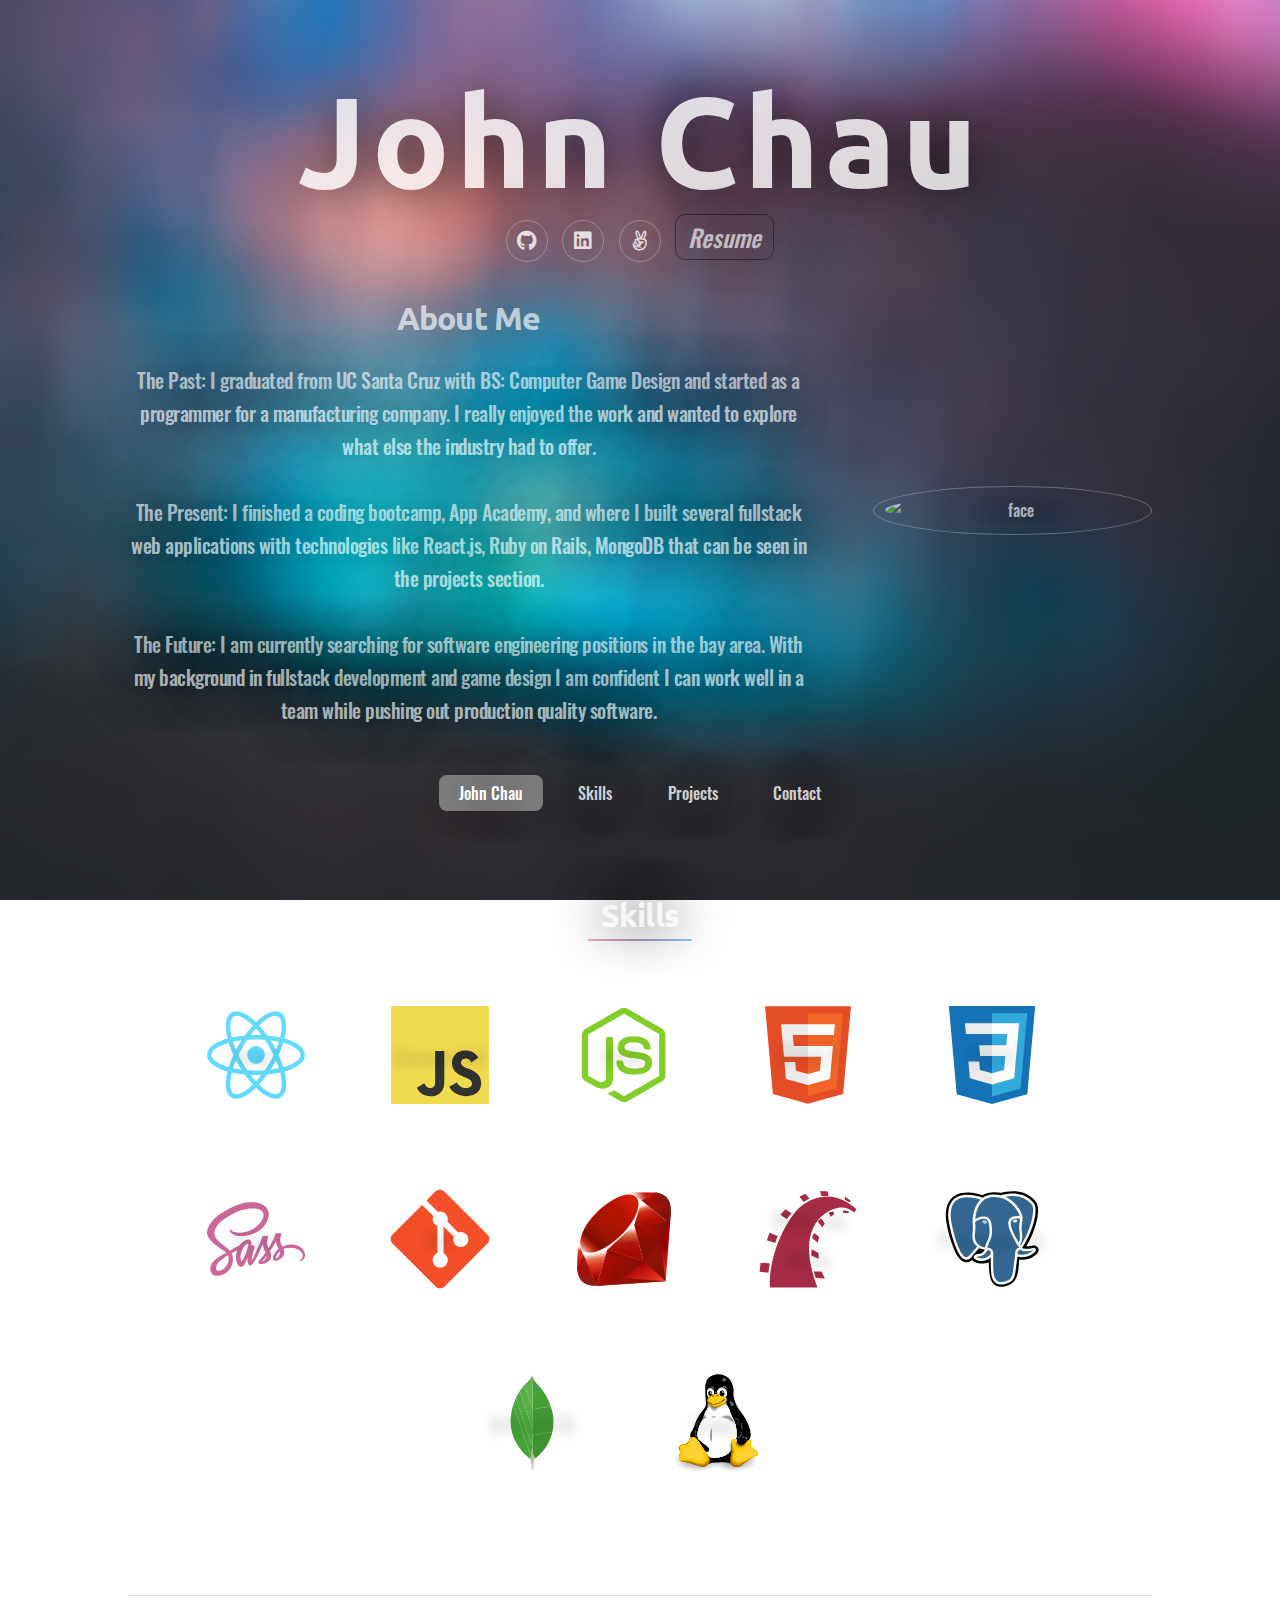
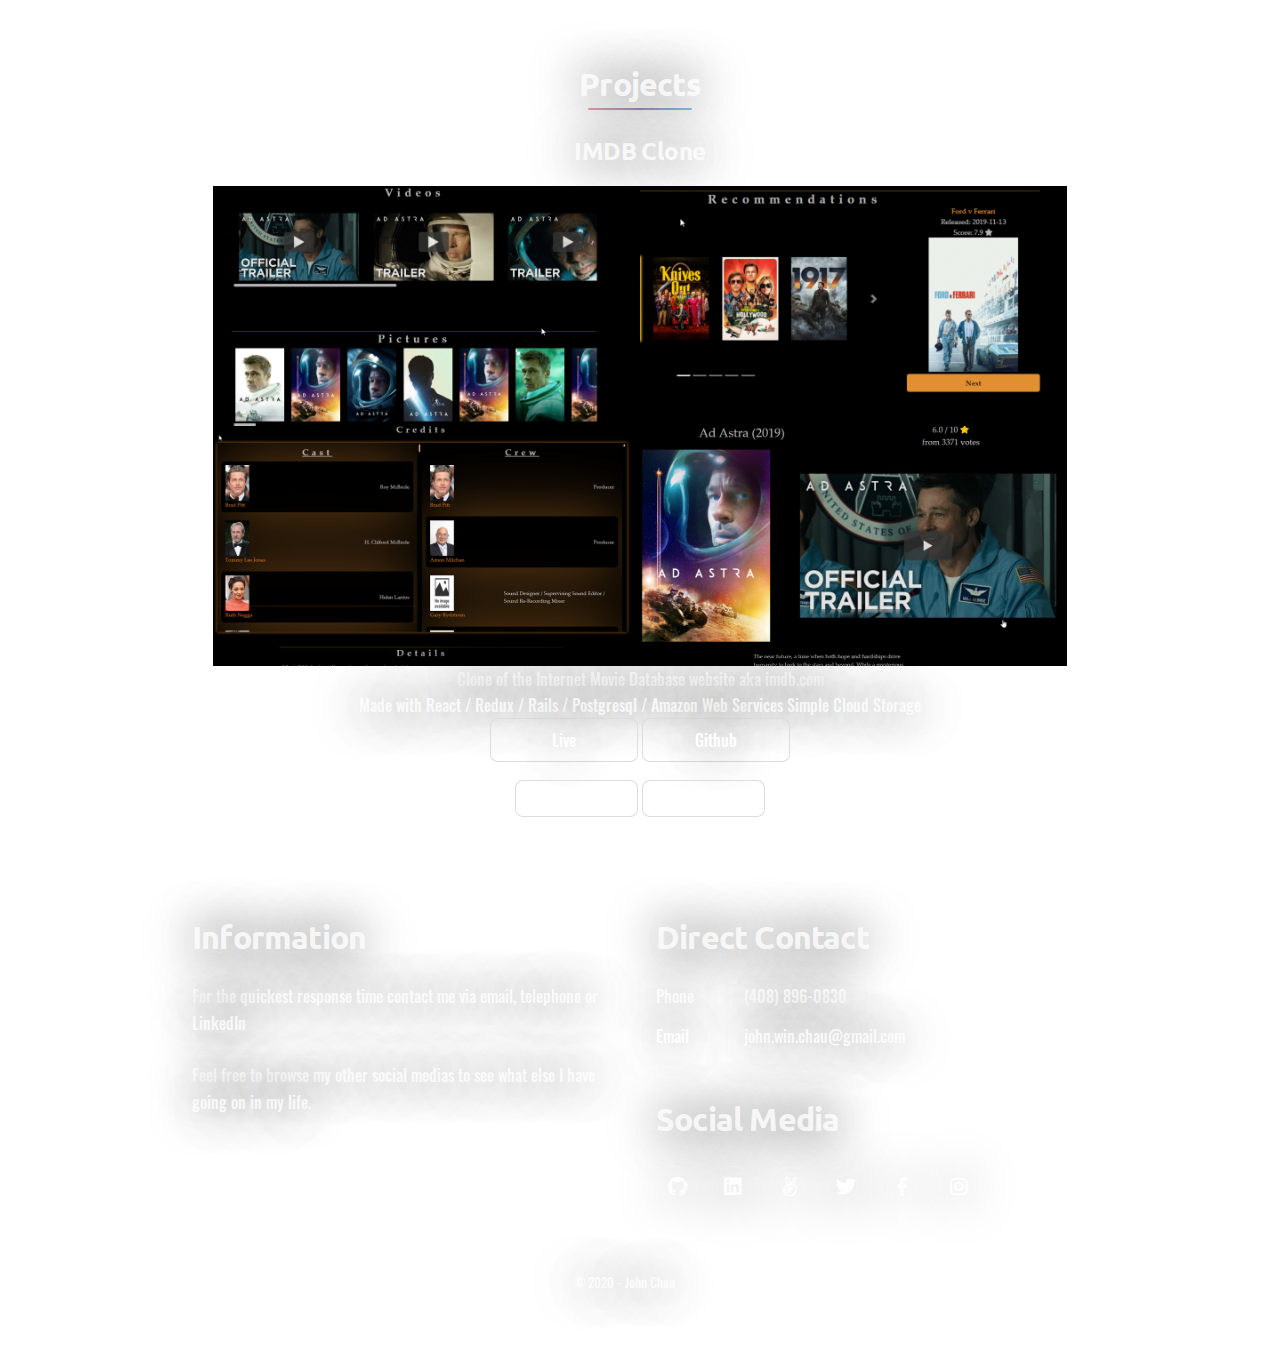
==== commit 26a75132: "target blank all buttons" ====
--- a/index.html
+++ b/index.html
@@ -134,8 +134,8 @@
 											Made with React / Redux / Rails / Postgresql / Amazon Web Services Simple Cloud Storage
 										</p>
 										<div>
-											<a href="http://mi-imdb.herokuapp.com/" class="button">Live</a>
-											<a href="https://github.com/jwchau/imdb-clone" class="button">Github</a>
+											<a href="http://mi-imdb.herokuapp.com/" target="_blank" class="button">Live</a>
+											<a href="https://github.com/jwchau/imdb-clone" target="_blank" class="button">Github</a>
 										</div>
 									</div>
 									<div class="mySlides" alt='wcw'>
@@ -145,8 +145,8 @@
 											Made with React / Redux / MongoDB / Express / Yelp API / Google Maps API
 										</p>
 										<div>
-											<a href="http://watchuwant.herokuapp.com/" class="button">Live</a>
-											<a href="https://github.com/jwchau/WatchuWant" class="button">Github</a>
+											<a href="http://watchuwant.herokuapp.com/" target="_blank" class="button">Live</a>
+											<a href="https://github.com/jwchau/WatchuWant" target="_blank" class="button">Github</a>
 										</div>
 									</div>
 									<div class="mySlides" alt='wcw'>
@@ -156,8 +156,8 @@
 											Made with C# and SFML Rendering Framework
 										</p>
 										<div>
-											<a href="https://teambabblefish.itch.io/say-again" class="button">Download</a>
-											<a href="https://github.com/jwchau/SayAgain" class="button">Github</a>
+											<a href="https://teambabblefish.itch.io/say-again" target="_blank" class="button">Download</a>
+											<a href="https://github.com/jwchau/SayAgain" target="_blank" class="button">Github</a>
 										</div>
 									</div>
 									<div class="mySlides">
@@ -167,8 +167,8 @@
 											Made with p5.js library
 										</p>
 										<div>
-											<a href="https://jwchau.github.io/DanceMusicDance" class="button">Live</a>
-											<a href="https://github.com/jwchau/DanceMusicDance" class="button">Github</a>
+											<a href="https://jwchau.github.io/DanceMusicDance" target="_blank" class="button">Live</a>
+											<a href="https://github.com/jwchau/DanceMusicDance" target="_blank" class="button">Github</a>
 										</div>
 									</div>
 									<button class="w3-button w3-display-left" onclick="plusDivs(-1)">&#10094;</button>
--- a/assets/css/main.css
+++ b/assets/css/main.css
@@ -33,8 +33,9 @@
 
 @font-face {
 	font-family: 'oswald';
-	src: url('../webfonts/Oswald/Oswald-VariableFont_wght.ttf');
+	src: url('../webfonts/Oswald/static/Oswald-Medium.ttf');
 	font-style: normal;
+	font-weight: 100;
 }
 
 html, body, div, span, applet, object,
@@ -57,10 +58,6 @@
 	font-family: 'oswald';
 }
 
-h1, h2, h3, h4, h5, h6, li, ul {
-	font-family: 'ubuntu';
-}
-
 article, aside, details, figcaption, figure,
 footer, header, hgroup, menu, nav, section {
 	display: block;}
@@ -158,7 +155,12 @@
 
 	body {
 		background-color: #935d8c;
-		color: #ffffff;
+		color: rgba(255, 255, 255, 0.8);
+		text-shadow: 0px 0px 50px black;
+	}
+
+	p {
+		color: rgba(255, 255, 255, 0.8);
 		text-shadow: 0px 0px 50px black;
 	}
 
@@ -232,7 +234,8 @@
 		}
 
 	h1, h2, h3, h4, h5, h6 {
-		font-weight: 300;
+		font-family: 'ubuntu';
+		font-weight: 600;
 		line-height: 1.5;
 		margin: 0 0 0.7em 0;
 		letter-spacing: -0.025em;
@@ -353,7 +356,7 @@
 	}
 
 	h1, h2, h3, h4, h5, h6 {
-		color: #ffffff;
+		/* color: #ffffff; */
 	}
 
 	blockquote {
@@ -3456,7 +3459,7 @@
 
 	#main {
 		/* background-color: #ffffff; */
-		color: #ffffff;
+		/* color: #ffffff; */
 		border-radius: 0.25em;
 	}
 
@@ -3473,7 +3476,7 @@
 		}
 
 		#main h1, #main h2, #main h3, #main h4, #main h5, #main h6 {
-			color: #ffffff;
+			/* color: #ffffff; */
 		}
 
 		#main blockquote {
